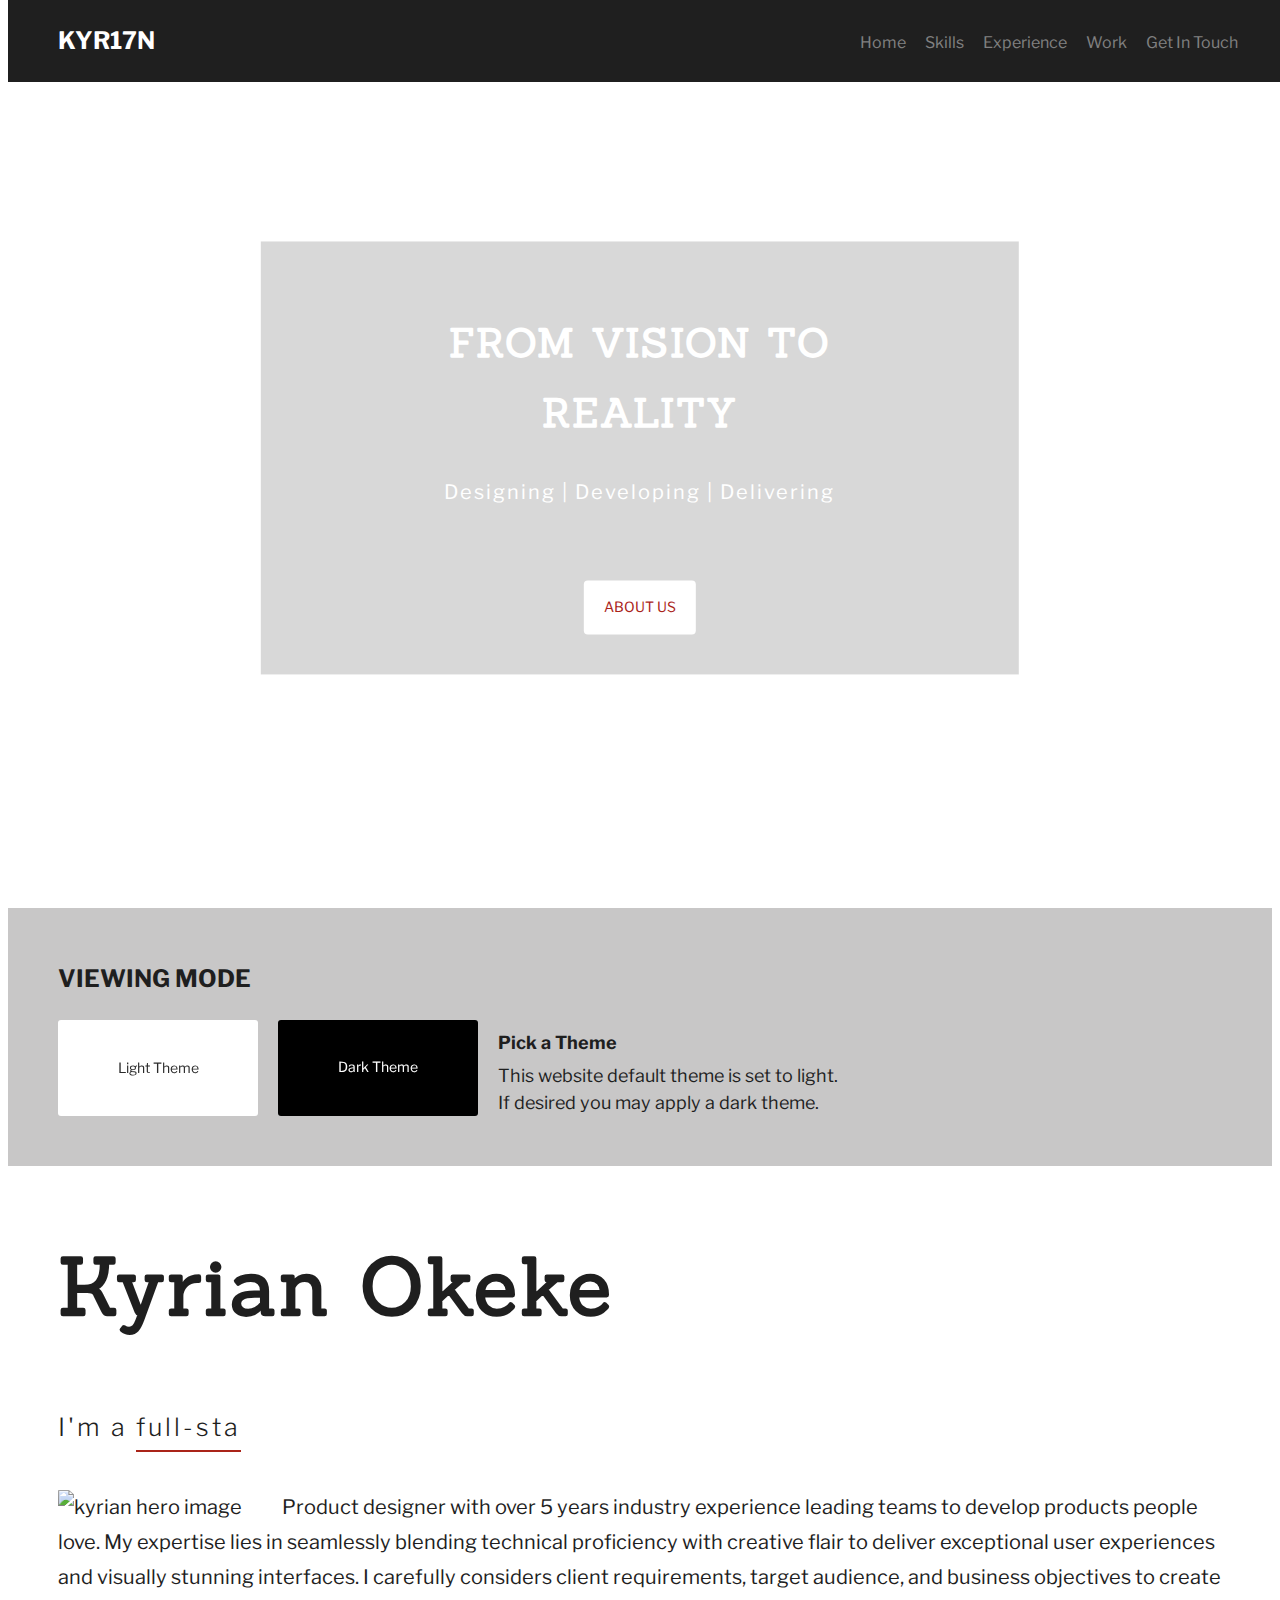
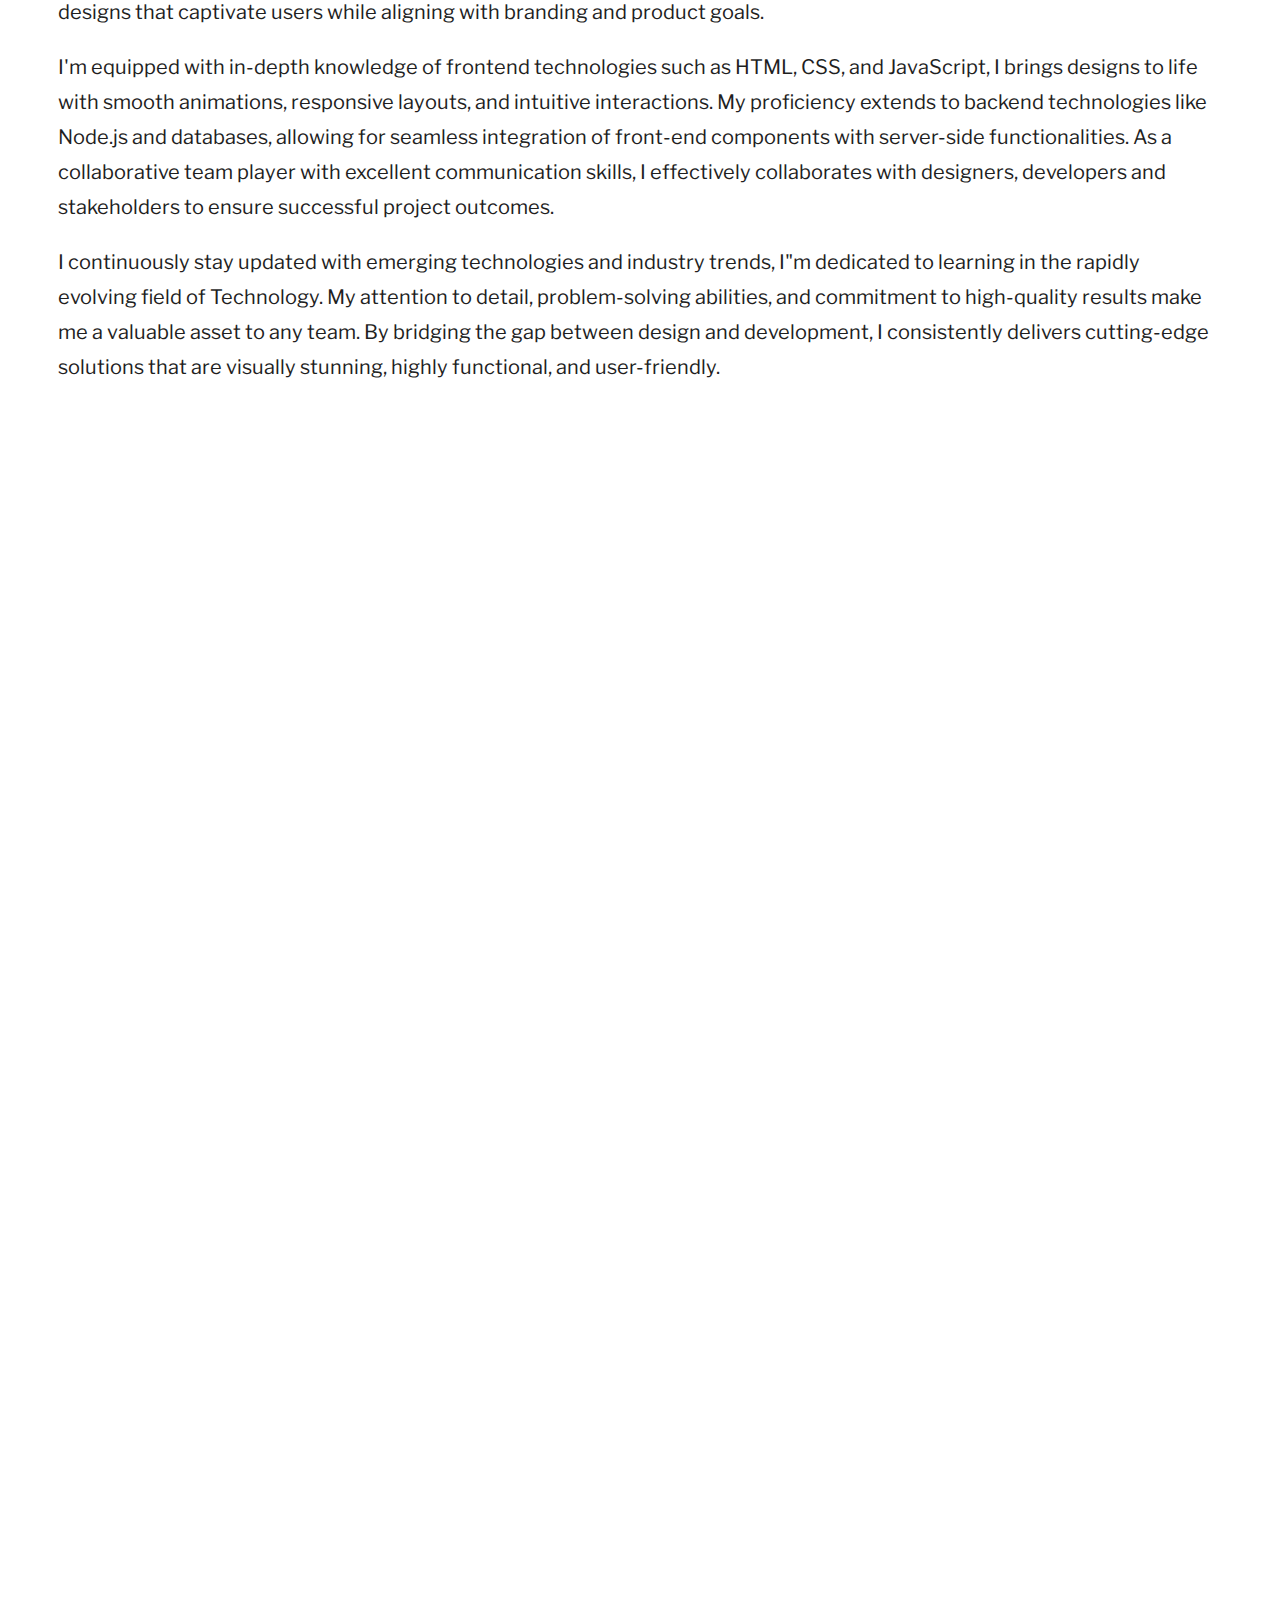
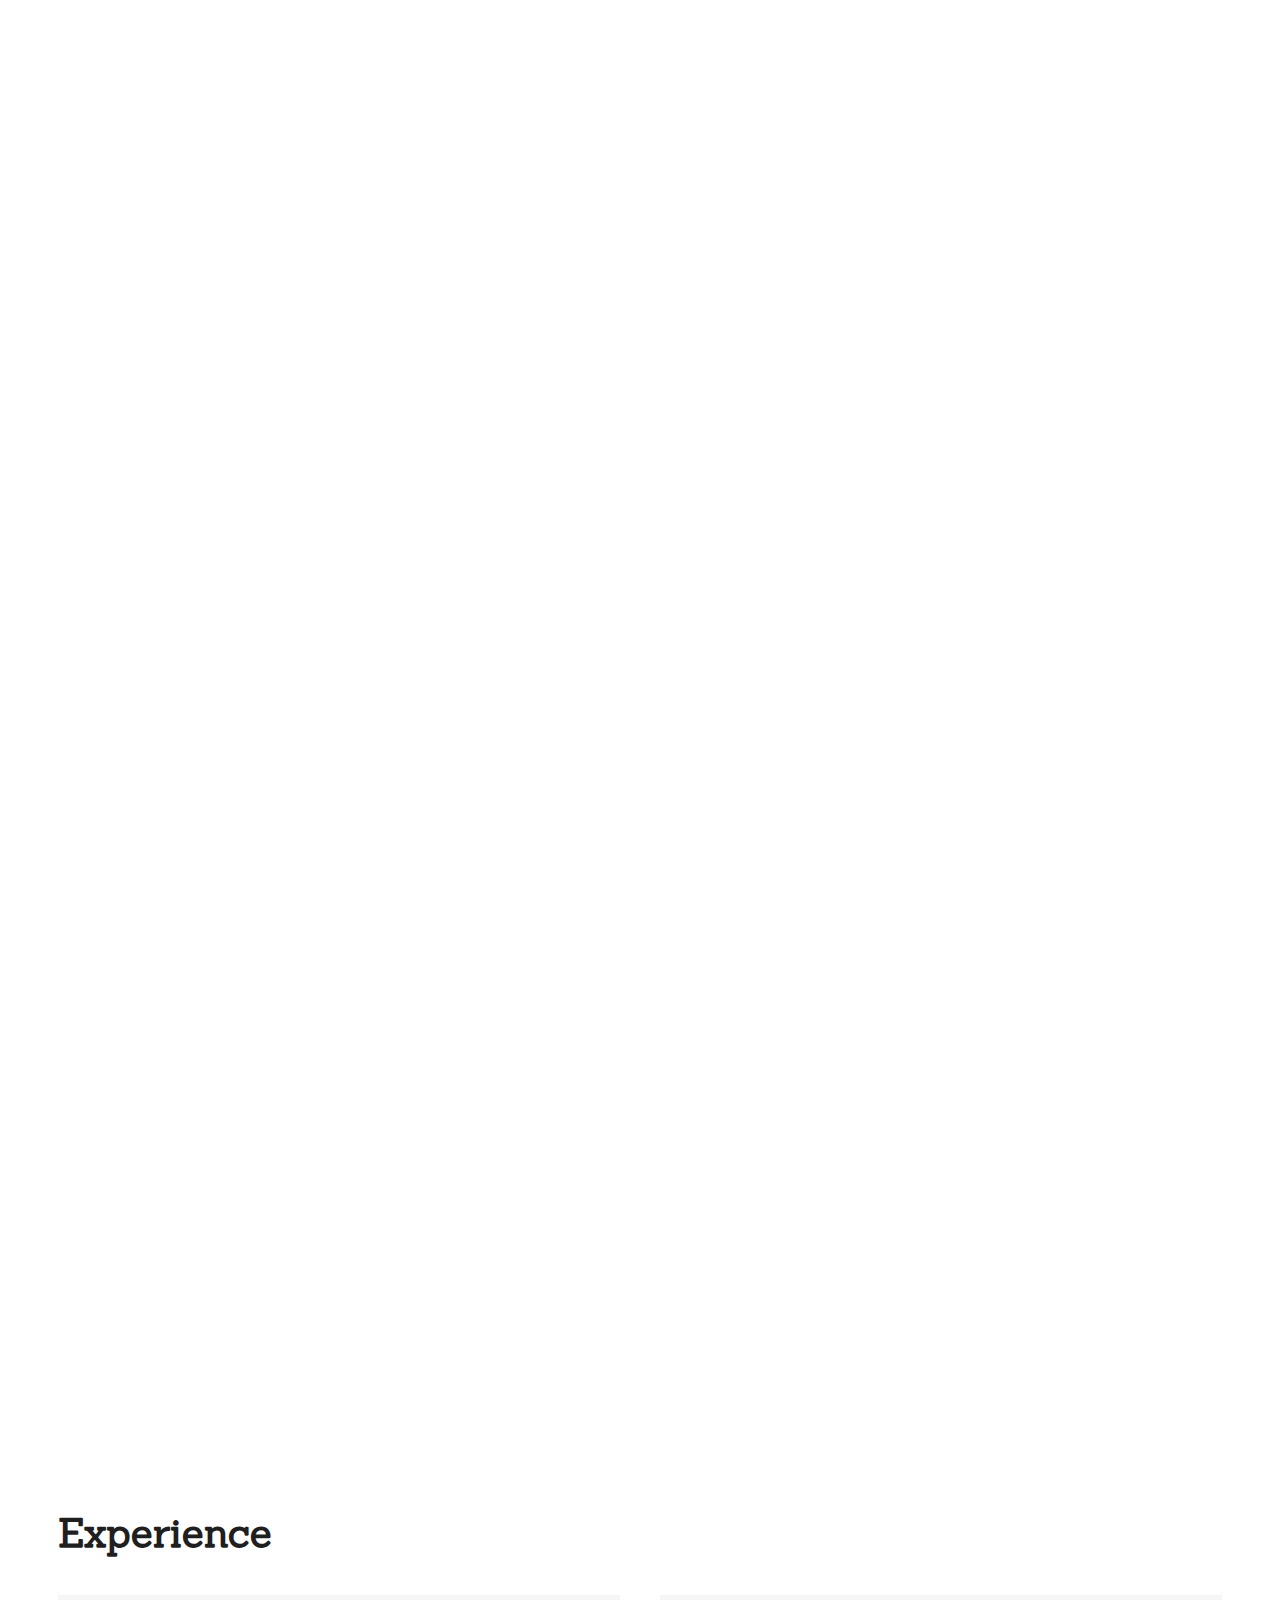
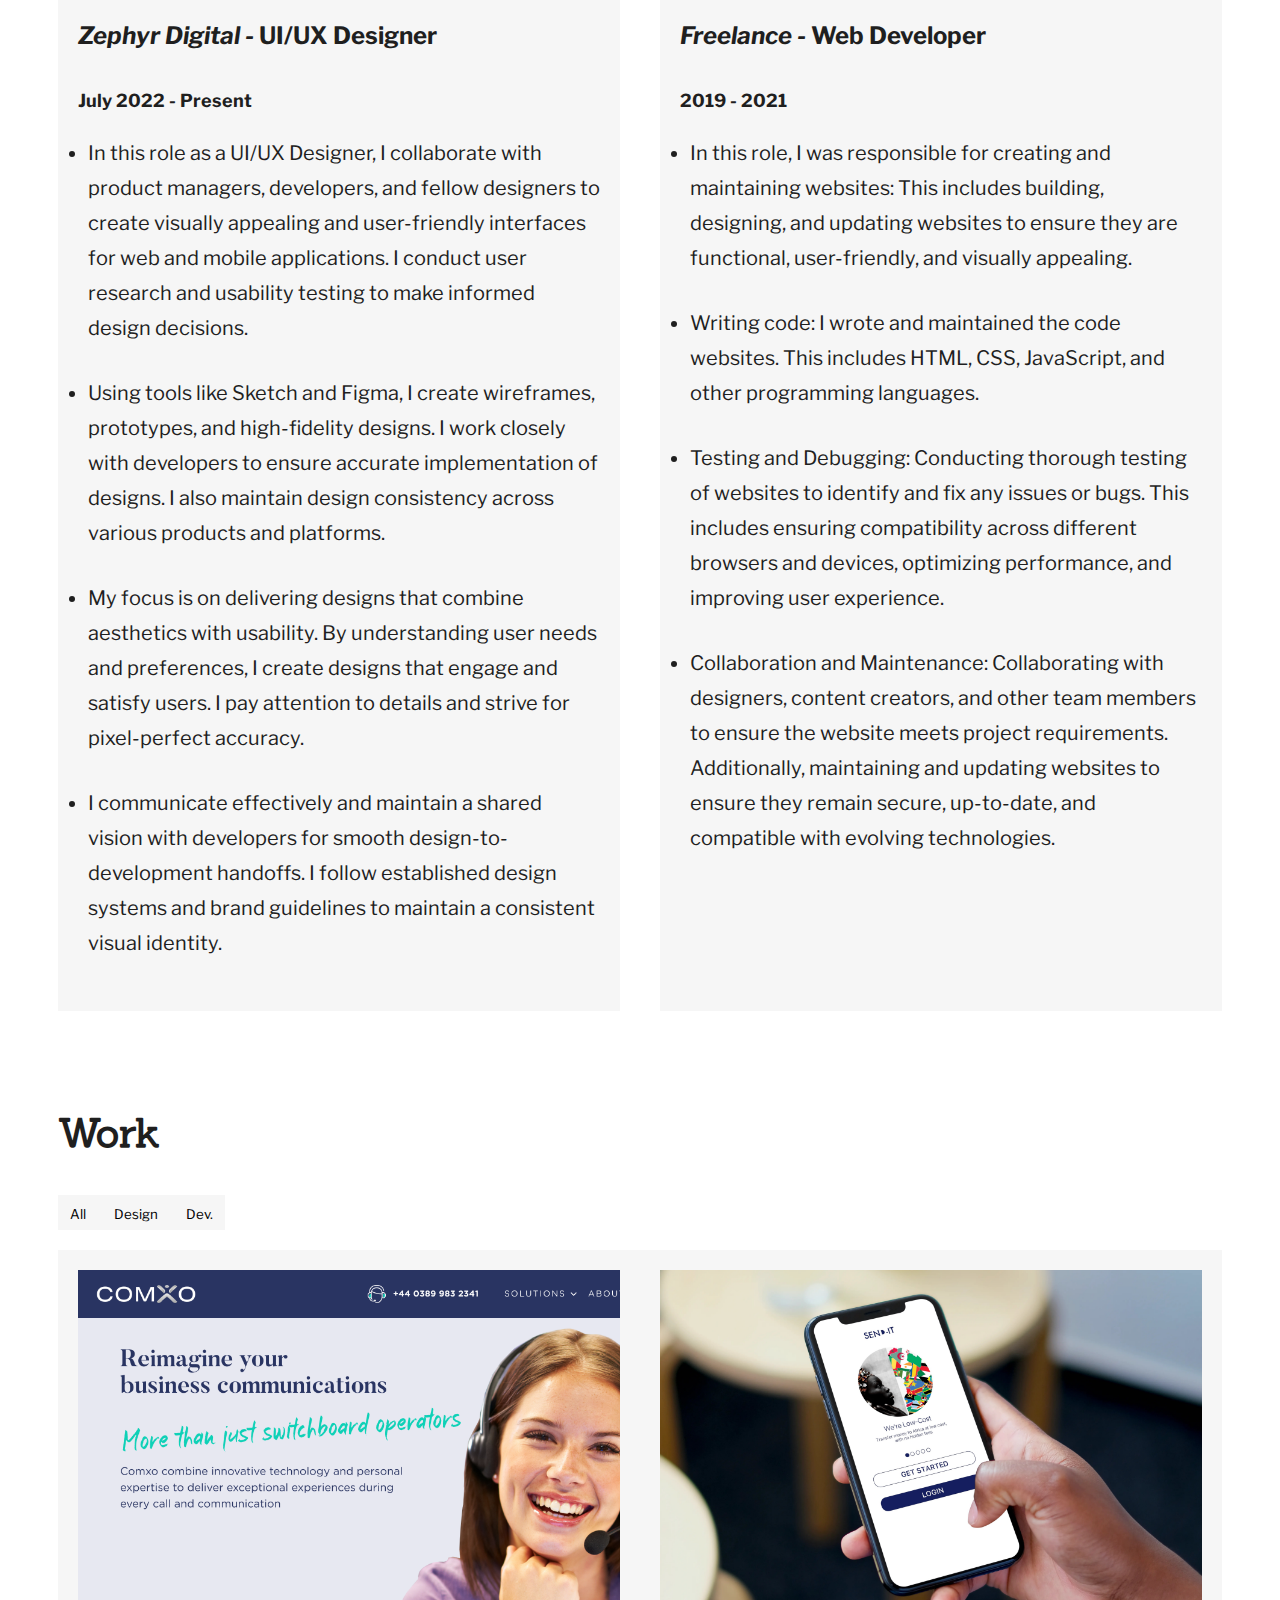
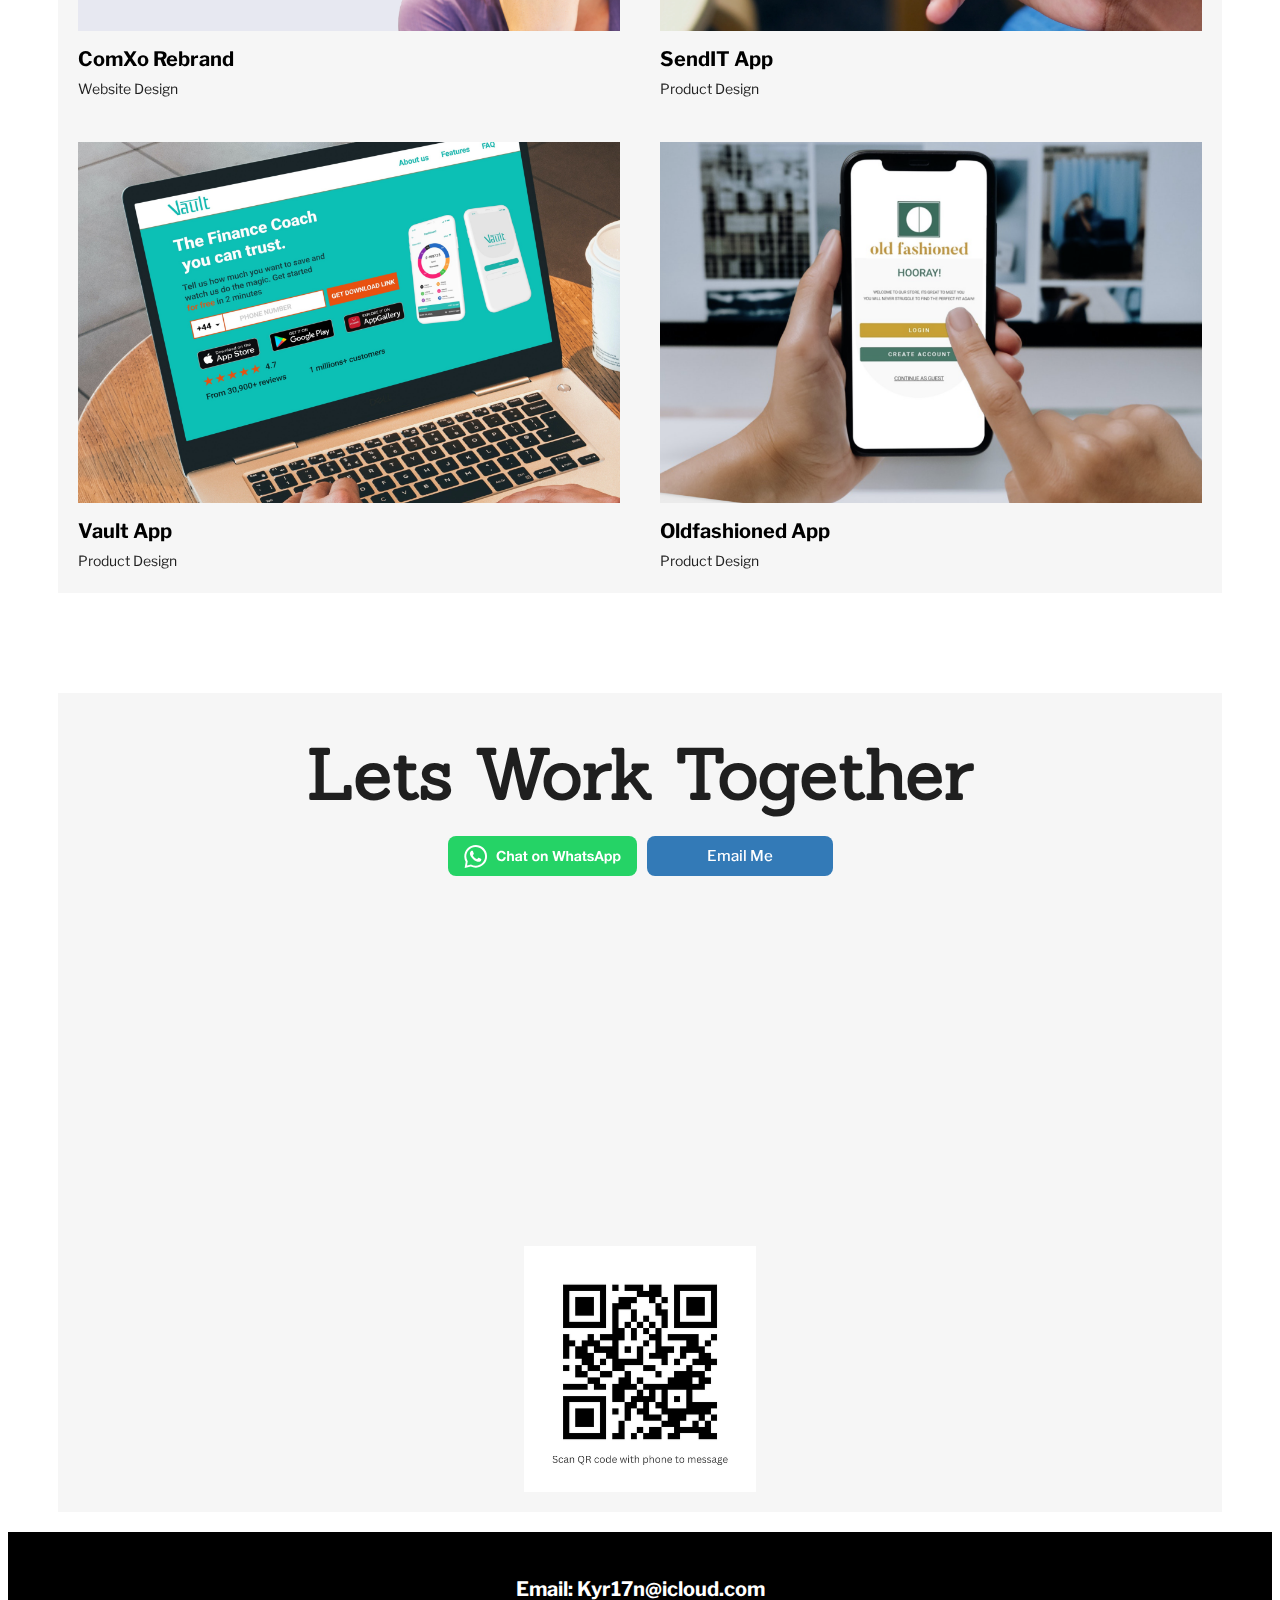
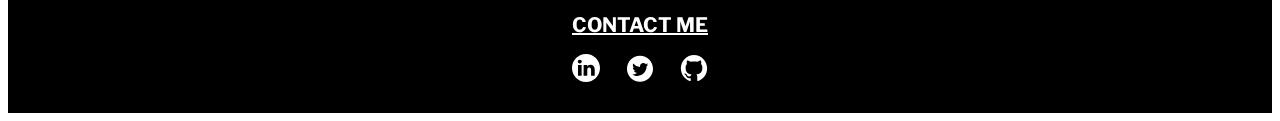
==== index.html @ e66ab283 "UPDATE" ====
<!DOCTYPE html>
<html lang="en">

<head>
    <meta charset="UTF-8">
    <meta http-equiv="X-UA-Compatible" content="IE=edge">
    <meta name="viewport" content="width=device-width, initial-scale=1.0">
    <title>KyrianOkeke - Product Designer and Developer</title>
    <link rel="shortcut icon" href="assets/img/favicon.ico">
    <link rel="preconnect" href="https://fonts.googleapis.com">
    <link rel="preconnect" href="https://fonts.gstatic.com" crossorigin>
    <link href="https://fonts.googleapis.com/css2?family=Sanchez:ital@0;1&display=swap" rel="stylesheet">
    <link
        href="https://fonts.googleapis.com/css2?family=Libre+Franklin:ital,wght@0,100;0,200;0,300;0,400;0,500;0,600;0,700;1,100;1,200;1,300;1,400&display=swap"
        rel="stylesheet">
    <link rel="preconnect" href="https://fonts.googleapis.com">
    <link rel="preconnect" href="https://fonts.gstatic.com" crossorigin>
    <link rel="preconnect" href="https://fonts.googleapis.com">
    <link rel="preconnect" href="https://fonts.gstatic.com" crossorigin>
    <link rel="preconnect" href="https://fonts.googleapis.com">
    <link rel="preconnect" href="https://fonts.gstatic.com" crossorigin>
    <link href="https://fonts.googleapis.com/css2?family=Marck+Script&display=swap" rel="stylesheet">
    <link rel="stylesheet" type="text/css"
        href="https://cdnjs.cloudflare.com/ajax/libs/normalize/8.0.1/normalize.min.css">
    <link rel="stylesheet" href="https://cdnjs.cloudflare.com/ajax/libs/font-awesome/5.15.3/css/all.min.css">
    <link rel="stylesheet" href="https://cdnjs.cloudflare.com/ajax/libs/animate.css/4.1.1/animate.min.css" />
    <link rel="stylesheet" type="text/css" href="assets/css/style.css">
    <link rel="stylesheet" type="text/css" href="assets/css/dark-theme.css">
</head>





<body class=" body-black">
    <!-- Top Navigation Menu -->
    <!-- <div class="topnav">
    <a href="#home" class="active">Logo</a> -->
    <!-- Navigation links (hidden by default) -->
    <!-- <div id="myLinks">
      <a href="#about-heading">Home</a>
      
      <a href="#skills">Skills</a>
      <a href="#experience">Experience</a>
      <a href="#work">Work</a>
      <a href="#contact">Contact</a>
      
    </div> -->
    <!-- "Hamburger menu" / "Bar icon" to toggle the navigation links -->
    <!-- <a href="javascript:void(0);" class="icon" onclick="myFunction()">
      <i class="fa fa-bars"></i>
    </a>
  </div> -->



    <div class="hamburger-menu">
        <div class="hamburger-icon-wrapper">
            <div class="hamburger-icon">
                <span></span>
                <span></span>
                <span></span>
            </div>
        </div>
        <ul class="menu-items">
            <li><a href="#about-heading">Home</a></li>
            <li><a href="#skills">Skills</a></li>
            <li><a href="#experience">Experience</a></li>
            <li><a href="#work">Work</a></li>
            <li><a href="#contact">Contact</a></li>

        </ul>
    </div>

    <header class="page-header">
        <a href="index.html" alt="kyrian logo image">
            <h2 id="logo-image" class="page-header__item animate__animated animate__pulse "> KYR<span>17</span>N</h2>
        </a>

        <!-- <img src="assets/img/logo.svg" id="logo-image" class="page-header__item" alt="kyrian logo image"> -->

        <nav id="nav-list" class="page-header__item ">
            <ul role="menubar" class="navigation-list">
                <li role="presentation">
                    <a href="#about-heading" role="menuitem"
                        class="navigation-list__item navigation-list__item--active">Home</a>
                </li>
                <li role="presentation">
                    <a href="#skills" role="menuitem"
                        class="navigation-list__item  navigation-list__item--active ">Skills</a>
                </li>

                <li role="presentation">
                    <a href="#experience" role="menuitem"
                        class="navigation-list__item  navigation-list__item--active ">Experience</a>
                </li>
                <li role="presentation">
                    <a href="#work" role="menuitem"
                        class="navigation-list__item navigation-list__item--active ">Work</a>
                </li>

                <li role="presentation">
                    <a href="#contact" role="menuitem" class="navigation-list__item navigation-list__item--active ">Get
                        In Touch</a>
                </li>



            </ul>
        </nav>
    </header>
    <div class=" hero-container">
        <video  autoplay loop muted playsinline>
            <source src="assets/video/video.mp4" type="video/mp4">
            <source src="assets/video/video.mp4" type="video/webm">
            Your browser does not support the video tag.
        </video>

        <div class=" hero-content">

            <!-- Add your hero content here -->
            <h1 class="animate__animated animate__slideInRight">FROM VISION TO <br>REALITY</h1>
            <p class="animate__animated animate__slideInLeft">Designing | Developing | Delivering</p>
            <a href="#toggle" class="portfolio-button animate__animated animate__backInUp">about me </a>
        </div>
    </div>

    <div class=" hero-container1">
        <video autoplay loop muted playsinline>
            <source src="assets/video/production 3.mp4" type="video/mp4">
            <source src="assets/video/production 3.mp4" type="video/webm">
            Your browser does not support the video tag.
        </video>
        <div class=" hero-content1 ">

            <!-- Add your hero content here -->
            <h1 class="animate__animated animate__slideInRight">FROM VISION TO <br>REALITY</h1>
            <p class="animate__animated animate__slideInLeft">Designing | Developing | Delivering</p>
            <a href="#toggle" class="portfolio-button animate__animated animate__backInUp">about us </a>
        </div>
    </div>

    <div id="toggle" class="toggle-container__column">
        <!-- <div id="popup" class="popup-message">Design. Develop. Innovate.</div> -->
        <h2 class="toggle-container__column--h2">VIEWING MODE</h2>

        <div class="toggle-container__row">

            <button id="button_toggle_white" class="toggle-container__row--item hvr-grow"
                onclick="setBackgroundColor('white')">Light Theme</button>
            <button id="button_toggle_black" class="toggle-container__row--item hvr-grow"
                onclick="setBackgroundColor('black')">Dark Theme</button>

            <div class="toggle-container__row--item toggle-message ">
                <h2 class="text-padding"><span>Pick a Theme</span></h2>
                <p class="text-padding"> This website default theme is set to light.<br>
                    If desired you may apply a dark theme.
                </p>
            </div>
        </div>
    </div>

    <main class="main">

        <button onclick="scrollToTop()" id="backToTopBtn">
            <i class="fas fa-arrow-up"></i>
        </button>



        <div id="about-heading" class="hero-section">

            <div class="hero-heading">

                <h1 class="animate__animated animate__fadeIn"> Kyrian Okeke</h1>
                <p>&nbsp;Design  |  Develop  |  Deliver.</p>

            </div>
            <p class="hero-paragraph animate__animated animate__fadeIn">I'm a <span id="typed-text"></span><span
                    id="cursor"></span> &nbsp; &nbsp;
                &nbsp; &nbsp; &nbsp; &nbsp; &nbsp; &nbsp; &nbsp; &nbsp; &nbsp; &nbsp; &nbsp; &nbsp; &nbsp;
                &nbsp;<span></span>
            </p>
        </div>

        <div class="about-detail">
            <img src="assets/img/hero-image2.png" class="profile__portrait" alt="kyrian hero image">
            <div>

                <p>Product designer with over 5 years industry experience leading teams to develop products people
                    love.
                    My
                    expertise lies in seamlessly blending technical proficiency with creative flair to deliver
                    exceptional
                    user experiences and visually stunning interfaces. I carefully
                    considers client requirements, target audience, and business objectives to create designs that
                    captivate
                    users while aligning with branding and product goals.

                </p>
                <p>I'm equipped with in-depth knowledge of frontend technologies such as HTML, CSS, and JavaScript,
                    I
                    brings designs to life with smooth animations, responsive layouts, and intuitive interactions.
                    My
                    proficiency extends to backend technologies like Node.js and databases, allowing for seamless
                    integration of
                    front-end components with server-side functionalities. As a collaborative team player with
                    excellent
                    communication skills, I effectively collaborates with designers, developers and
                    stakeholders to ensure successful project outcomes.</p>

                <p>I continuously stay updated with emerging technologies and industry trends, I"m
                    dedicated to learning in the rapidly evolving field of Technology. My
                    attention
                    to
                    detail, problem-solving abilities, and commitment to high-quality results make me a valuable
                    asset
                    to any team. By bridging the gap between design and development, I consistently delivers
                    cutting-edge solutions that are visually stunning, highly functional, and user-friendly.</p>
            </div>
            <!-- <a href="#" id="resume">View Resume</a> -->
        </div>




        <section id="skills" class=" element ">
            <h1 class="skills-h1"> Skills</h1>
            <div class="tools-section-wrapper">
                <h2> Tools | Language Skills</h2>

                <div class="tools-section">

                    <img src="assets/img/svg/sketch-1.svg" class="tools-section__item" alt=" sketch " width="10%"
                        height="auto">
                    <img src="assets/img/svg/react-native-1.svg" class="tools-section__item" alt=" sketch " width="10%"
                        height="auto">
                    <img src="assets/img/svg/angular-icon.svg" class="tools-section__item" alt=" sketch " width="10%"
                        height="auto">
                    <img src="assets/img/svg/figma-5.svg" class="tools-section__item" alt=" sketch " width="2%"
                        height="auto">
                    <img src="assets/img/svg/adobe-photoshop-2.svg" class="tools-section__item" alt=" sketch "
                        width="10%" height="auto">
                    <img src="assets/img/svg/bootstrap-5-1.svg" class="tools-section__item" alt=" sketch " width="10%"
                        height="auto">
                    <img src="assets/img/svg/sass-1.svg" class="tools-section__item" alt=" sketch " width="10%"
                        height="auto">

                    <img src="assets/img/svg/nodejs.svg" class="tools-section__item" alt=" sketch " width="15%"
                        height="auto">

                    <img src="assets/img/svg/npm.svg" class="tools-section__item" alt=" sketch " width="10%"
                        height="auto">
                    <img src="assets/img/svg/css-3.svg" class="tools-section__item" alt=" sketch " width="10%"
                        height="auto">
                    <img src="assets/img/svg/adobe-illustrator-cs6.svg" class="tools-section__item" alt=" sketch "
                        width="10%" height="auto">
                    <img src="assets/img/svg/jquery-2.svg" class="tools-section__item" alt=" sketch " width="10%"
                        height="auto">
                    <img src="assets/img/svg/jira-1.svg" class="tools-section__item" alt=" sketch " width="10%"
                        height="auto">
                    <img src="assets/img/svg/python-5.svg" class="tools-section__item" alt=" sketch " width="10%"
                        height="auto">
                    <img src="assets/img/svg/git.svg" class="tools-section__item" alt=" sketch " width="10%"
                        height="auto">
                    <img src="assets/img/svg/vue-js-1.svg" class="tools-section__item" alt=" sketch " width="10%"
                        height="auto">
                </div>


            </div>
            <div class="skills-wrapper">

                <div class="skills-column ">

                    <h2>Professional skills</h2>
                    <ul class="professional-skills-container">
                        <li class="professional-skills__item">
                            <svg xmlns="http://www.w3.org/2000/svg" width="16" height="16" fill="currentColor"
                                class="bi bi-palette" viewBox="0 0 16 16">
                                <path
                                    d="M8 5a1.5 1.5 0 1 0 0-3 1.5 1.5 0 0 0 0 3zm4 3a1.5 1.5 0 1 0 0-3 1.5 1.5 0 0 0 0 3zM5.5 7a1.5 1.5 0 1 1-3 0 1.5 1.5 0 0 1 3 0zm.5 6a1.5 1.5 0 1 0 0-3 1.5 1.5 0 0 0 0 3z" />
                                <path
                                    d="M16 8c0 3.15-1.866 2.585-3.567 2.07C11.42 9.763 10.465 9.473 10 10c-.603.683-.475 1.819-.351 2.92C9.826 14.495 9.996 16 8 16a8 8 0 1 1 8-8zm-8 7c.611 0 .654-.171.655-.176.078-.146.124-.464.07-1.119-.014-.168-.037-.37-.061-.591-.052-.464-.112-1.005-.118-1.462-.01-.707.083-1.61.704-2.314.369-.417.845-.578 1.272-.618.404-.038.812.026 1.16.104.343.077.702.186 1.025.284l.028.008c.346.105.658.199.953.266.653.148.904.083.991.024C14.717 9.38 15 9.161 15 8a7 7 0 1 0-7 7z" />
                            </svg>

                            &nbsp;VISUAL DESIGN AND CODING
                        </li>
                        <li class="professional-skills__item">
                            <svg xmlns="http://www.w3.org/2000/svg" width="16" height="16" fill="currentColor"
                                class="bi bi-vector-pen" viewBox="0 0 16 16">
                                <path fill-rule="evenodd"
                                    d="M10.646.646a.5.5 0 0 1 .708 0l4 4a.5.5 0 0 1 0 .708l-1.902 1.902-.829 3.313a1.5 1.5 0 0 1-1.024 1.073L1.254 14.746 4.358 4.4A1.5 1.5 0 0 1 5.43 3.377l3.313-.828L10.646.646zm-1.8 2.908-3.173.793a.5.5 0 0 0-.358.342l-2.57 8.565 8.567-2.57a.5.5 0 0 0 .34-.357l.794-3.174-3.6-3.6z" />
                                <path fill-rule="evenodd"
                                    d="M2.832 13.228 8 9a1 1 0 1 0-1-1l-4.228 5.168-.026.086.086-.026z" />
                            </svg>
                            &nbsp;USER INTERFACE (UI) DESIGN
                        </li>
                        <li class="professional-skills__item">
                            <svg xmlns="http://www.w3.org/2000/svg" width="16" height="16" fill="currentColor"
                                class="bi bi-person-heart" viewBox="0 0 16 16">
                                <path
                                    d="M9 5a3 3 0 1 1-6 0 3 3 0 0 1 6 0Zm-9 8c0 1 1 1 1 1h10s1 0 1-1-1-4-6-4-6 3-6 4Zm13.5-8.09c1.387-1.425 4.855 1.07 0 4.277-4.854-3.207-1.387-5.702 0-4.276Z" />
                            </svg>
                            &nbsp;USER EXPERIENCE (UX) DESIGN
                        </li>
                        <li class="professional-skills__item"><svg xmlns="http://www.w3.org/2000/svg" width="16"
                                height="16" fill="currentColor" class="bi bi-code-square" viewBox="0 0 16 16">
                                <path
                                    d="M14 1a1 1 0 0 1 1 1v12a1 1 0 0 1-1 1H2a1 1 0 0 1-1-1V2a1 1 0 0 1 1-1h12zM2 0a2 2 0 0 0-2 2v12a2 2 0 0 0 2 2h12a2 2 0 0 0 2-2V2a2 2 0 0 0-2-2H2z" />
                                <path
                                    d="M6.854 4.646a.5.5 0 0 1 0 .708L4.207 8l2.647 2.646a.5.5 0 0 1-.708.708l-3-3a.5.5 0 0 1 0-.708l3-3a.5.5 0 0 1 .708 0zm2.292 0a.5.5 0 0 0 0 .708L11.793 8l-2.647 2.646a.5.5 0 0 0 .708.708l3-3a.5.5 0 0 0 0-.708l-3-3a.5.5 0 0 0-.708 0z" />
                            </svg>
                            &nbsp;FRONT-END WEB DEVELOPMENT
                        </li>
                        <li class="professional-skills__item"><svg xmlns="http://www.w3.org/2000/svg" width="16"
                                height="16" fill="currentColor" class="bi bi-gpu-card" viewBox="0 0 16 16">
                                <path
                                    d="M4 8a1.5 1.5 0 1 1 3 0 1.5 1.5 0 0 1-3 0Zm7.5-1.5a1.5 1.5 0 1 0 0 3 1.5 1.5 0 0 0 0-3Z" />
                                <path
                                    d="M0 1.5A.5.5 0 0 1 .5 1h1a.5.5 0 0 1 .5.5V4h13.5a.5.5 0 0 1 .5.5v7a.5.5 0 0 1-.5.5H2v2.5a.5.5 0 0 1-1 0V2H.5a.5.5 0 0 1-.5-.5Zm5.5 4a2.5 2.5 0 1 0 0 5 2.5 2.5 0 0 0 0-5ZM9 8a2.5 2.5 0 1 0 5 0 2.5 2.5 0 0 0-5 0Z" />
                                <path
                                    d="M3 12.5h3.5v1a.5.5 0 0 1-.5.5H3.5a.5.5 0 0 1-.5-.5v-1Zm4 1v-1h4v1a.5.5 0 0 1-.5.5h-3a.5.5 0 0 1-.5-.5Z" />
                            </svg>
                            &nbsp;PROTOTYPE AND INTERACTION DESIGN
                        </li>
                        <li class="professional-skills__item"> <svg xmlns="http://www.w3.org/2000/svg" width="16"
                                height="16" fill="currentColor" class="bi bi-brush" viewBox="0 0 16 16">
                                <path
                                    d="M15.825.12a.5.5 0 0 1 .132.584c-1.53 3.43-4.743 8.17-7.095 10.64a6.067 6.067 0 0 1-2.373 1.534c-.018.227-.06.538-.16.868-.201.659-.667 1.479-1.708 1.74a8.118 8.118 0 0 1-3.078.132 3.659 3.659 0 0 1-.562-.135 1.382 1.382 0 0 1-.466-.247.714.714 0 0 1-.204-.288.622.622 0 0 1 .004-.443c.095-.245.316-.38.461-.452.394-.197.625-.453.867-.826.095-.144.184-.297.287-.472l.117-.198c.151-.255.326-.54.546-.848.528-.739 1.201-.925 1.746-.896.126.007.243.025.348.048.062-.172.142-.38.238-.608.261-.619.658-1.419 1.187-2.069 2.176-2.67 6.18-6.206 9.117-8.104a.5.5 0 0 1 .596.04zM4.705 11.912a1.23 1.23 0 0 0-.419-.1c-.246-.013-.573.05-.879.479-.197.275-.355.532-.5.777l-.105.177c-.106.181-.213.362-.32.528a3.39 3.39 0 0 1-.76.861c.69.112 1.736.111 2.657-.12.559-.139.843-.569.993-1.06a3.122 3.122 0 0 0 .126-.75l-.793-.792zm1.44.026c.12-.04.277-.1.458-.183a5.068 5.068 0 0 0 1.535-1.1c1.9-1.996 4.412-5.57 6.052-8.631-2.59 1.927-5.566 4.66-7.302 6.792-.442.543-.795 1.243-1.042 1.826-.121.288-.214.54-.275.72v.001l.575.575zm-4.973 3.04.007-.005a.031.031 0 0 1-.007.004zm3.582-3.043.002.001h-.002z" />
                            </svg>
                            &nbsp;PROFICIENCY IN DESIGN TOOLS SUCH AS FIGMA, SKETCH, ADOBE XD, ETC
                        </li>
                    </ul>
                </div>

                <div class="skills-column">
                    <h2>Personal skills</h2>
                    <ul class="personal-skills-container">
                        <li class="personal-skills__item"><svg xmlns="http://www.w3.org/2000/svg" width="16" height="16"
                                fill="currentColor" class="bi bi-award" viewBox="0 0 16 16">
                                <path
                                    d="M9.669.864 8 0 6.331.864l-1.858.282-.842 1.68-1.337 1.32L2.6 6l-.306 1.854 1.337 1.32.842 1.68 1.858.282L8 12l1.669-.864 1.858-.282.842-1.68 1.337-1.32L13.4 6l.306-1.854-1.337-1.32-.842-1.68L9.669.864zm1.196 1.193.684 1.365 1.086 1.072L12.387 6l.248 1.506-1.086 1.072-.684 1.365-1.51.229L8 10.874l-1.355-.702-1.51-.229-.684-1.365-1.086-1.072L3.614 6l-.25-1.506 1.087-1.072.684-1.365 1.51-.229L8 1.126l1.356.702 1.509.229z" />
                                <path d="M4 11.794V16l4-1 4 1v-4.206l-2.018.306L8 13.126 6.018 12.1 4 11.794z" />
                            </svg>
                            &nbsp; LEADERSHIP
                        </li>
                        <li class="personal-skills__item">
                            <svg xmlns="http://www.w3.org/2000/svg" width="16" height="16" fill="currentColor"
                                class="bi bi-book-half" viewBox="0 0 16 16">
                                <path
                                    d="M8.5 2.687c.654-.689 1.782-.886 3.112-.752 1.234.124 2.503.523 3.388.893v9.923c-.918-.35-2.107-.692-3.287-.81-1.094-.111-2.278-.039-3.213.492V2.687zM8 1.783C7.015.936 5.587.81 4.287.94c-1.514.153-3.042.672-3.994 1.105A.5.5 0 0 0 0 2.5v11a.5.5 0 0 0 .707.455c.882-.4 2.303-.881 3.68-1.02 1.409-.142 2.59.087 3.223.877a.5.5 0 0 0 .78 0c.633-.79 1.814-1.019 3.222-.877 1.378.139 2.8.62 3.681 1.02A.5.5 0 0 0 16 13.5v-11a.5.5 0 0 0-.293-.455c-.952-.433-2.48-.952-3.994-1.105C10.413.809 8.985.936 8 1.783z" />
                            </svg>
                            &nbsp; ADAPTABILITY
                        </li>
                        <li class="personal-skills__item"><svg xmlns="http://www.w3.org/2000/svg" width="16" height="16"
                                fill="currentColor" class="bi bi-alarm" viewBox="0 0 16 16">
                                <path
                                    d="M8.5 5.5a.5.5 0 0 0-1 0v3.362l-1.429 2.38a.5.5 0 1 0 .858.515l1.5-2.5A.5.5 0 0 0 8.5 9V5.5z" />
                                <path
                                    d="M6.5 0a.5.5 0 0 0 0 1H7v1.07a7.001 7.001 0 0 0-3.273 12.474l-.602.602a.5.5 0 0 0 .707.708l.746-.746A6.97 6.97 0 0 0 8 16a6.97 6.97 0 0 0 3.422-.892l.746.746a.5.5 0 0 0 .707-.708l-.601-.602A7.001 7.001 0 0 0 9 2.07V1h.5a.5.5 0 0 0 0-1h-3zm1.038 3.018a6.093 6.093 0 0 1 .924 0 6 6 0 1 1-.924 0zM0 3.5c0 .753.333 1.429.86 1.887A8.035 8.035 0 0 1 4.387 1.86 2.5 2.5 0 0 0 0 3.5zM13.5 1c-.753 0-1.429.333-1.887.86a8.035 8.035 0 0 1 3.527 3.527A2.5 2.5 0 0 0 13.5 1z" />
                            </svg>
                            &nbsp; TIME MANAGEMENT
                        </li>
                        <li class="personal-skills__item">
                            <svg xmlns="http://www.w3.org/2000/svg" width="16" height="16" fill="currentColor"
                                class="bi bi-emoji-smile" viewBox="0 0 16 16">
                                <path d="M8 15A7 7 0 1 1 8 1a7 7 0 0 1 0 14zm0 1A8 8 0 1 0 8 0a8 8 0 0 0 0 16z" />
                                <path
                                    d="M4.285 9.567a.5.5 0 0 1 .683.183A3.498 3.498 0 0 0 8 11.5a3.498 3.498 0 0 0 3.032-1.75.5.5 0 1 1 .866.5A4.498 4.498 0 0 1 8 12.5a4.498 4.498 0 0 1-3.898-2.25.5.5 0 0 1 .183-.683zM7 6.5C7 7.328 6.552 8 6 8s-1-.672-1-1.5S5.448 5 6 5s1 .672 1 1.5zm4 0c0 .828-.448 1.5-1 1.5s-1-.672-1-1.5S9.448 5 10 5s1 .672 1 1.5z" />
                            </svg>
                            &nbsp; EMOTIONAL INTELLIGENCE
                        </li>
                        <li class="personal-skills__item"><svg xmlns="http://www.w3.org/2000/svg" width="16" height="16"
                                fill="currentColor" class="bi bi-lightbulb" viewBox="0 0 16 16">
                                <path
                                    d="M2 6a6 6 0 1 1 10.174 4.31c-.203.196-.359.4-.453.619l-.762 1.769A.5.5 0 0 1 10.5 13a.5.5 0 0 1 0 1 .5.5 0 0 1 0 1l-.224.447a1 1 0 0 1-.894.553H6.618a1 1 0 0 1-.894-.553L5.5 15a.5.5 0 0 1 0-1 .5.5 0 0 1 0-1 .5.5 0 0 1-.46-.302l-.761-1.77a1.964 1.964 0 0 0-.453-.618A5.984 5.984 0 0 1 2 6zm6-5a5 5 0 0 0-3.479 8.592c.263.254.514.564.676.941L5.83 12h4.342l.632-1.467c.162-.377.413-.687.676-.941A5 5 0 0 0 8 1z" />
                            </svg>
                            &nbsp; CREATIVITY AND PROBLEM SOLVING
                        </li>
                        <li class="personal-skills__item"><svg xmlns="http://www.w3.org/2000/svg" width="16" height="16"
                                fill="currentColor" class="bi bi-people" viewBox="0 0 16 16">
                                <path
                                    d="M15 14s1 0 1-1-1-4-5-4-5 3-5 4 1 1 1 1h8Zm-7.978-1A.261.261 0 0 1 7 12.996c.001-.264.167-1.03.76-1.72C8.312 10.629 9.282 10 11 10c1.717 0 2.687.63 3.24 1.276.593.69.758 1.457.76 1.72l-.008.002a.274.274 0 0 1-.014.002H7.022ZM11 7a2 2 0 1 0 0-4 2 2 0 0 0 0 4Zm3-2a3 3 0 1 1-6 0 3 3 0 0 1 6 0ZM6.936 9.28a5.88 5.88 0 0 0-1.23-.247A7.35 7.35 0 0 0 5 9c-4 0-5 3-5 4 0 .667.333 1 1 1h4.216A2.238 2.238 0 0 1 5 13c0-1.01.377-2.042 1.09-2.904.243-.294.526-.569.846-.816ZM4.92 10A5.493 5.493 0 0 0 4 13H1c0-.26.164-1.03.76-1.724.545-.636 1.492-1.256 3.16-1.275ZM1.5 5.5a3 3 0 1 1 6 0 3 3 0 0 1-6 0Zm3-2a2 2 0 1 0 0 4 2 2 0 0 0 0-4Z" />
                            </svg>
                            &nbsp; COMMUNICATION AND COLLABORATION
                        </li>
                    </ul>
                </div>
            </div>
        </section>

        <div id="experience">
            <h1> Experience</h1>
            <div class="experience-section-column">

                <div class="experience-section">

                    <h2 class="text-padding"><span>Zephyr Digital - </span>UI/UX Designer</h2>
                    <h3>July 2022 - Present</h3>
                    <ul class="experience-container">

                        <li class="experience__item">
                            In this role as a UI/UX Designer, I collaborate with product managers, developers, and
                            fellow
                            designers to
                            create visually appealing and user-friendly interfaces for web and mobile applications. I
                            conduct user research and usability testing to make informed design decisions.


                        </li>
                        <li class="experience__item">
                            Using tools like Sketch and Figma, I create wireframes, prototypes, and high-fidelity
                            designs.
                            I work closely with developers to ensure accurate implementation of designs. I also maintain
                            design consistency across various products and platforms.
                        </li>
                        <li class="experience__item">
                            My focus is on delivering designs that combine aesthetics with usability. By understanding
                            user
                            needs and preferences, I create designs that engage and satisfy users. I pay attention to
                            details and strive for pixel-perfect accuracy.
                        </li>
                        <li class="experience__item">
                            I communicate effectively and maintain a shared vision with developers for smooth
                            design-to-development handoffs. I follow established design systems and brand guidelines to
                            maintain a consistent visual identity.


                        </li>
                        <!-- <li class="experience__item">
                            As a UI/UX Designer, I am dedicated to professionalism and polished design execution. I
                            continuously improve my skills and stay updated with industry trends to deliver impactful
                            user
                            experiences.
                        </li> -->
                    </ul>
                </div>

                <div class="experience-section">

                    <h2 class="text-padding"><span>Freelance - </span> Web Developer</h2>
                    <h3>2019 - 2021</h3>
                    <ul class="experience-container1">

                        <li class="experience__item">
                            In this role, I was responsible for creating and maintaining websites: This includes
                            building, designing,
                            and updating websites to ensure they are functional, user-friendly,
                            and visually appealing.
                        </li>

                        <li class="experience__item">
                            Writing code: I wrote and maintained the code websites. This
                            includes HTML, CSS, JavaScript, and other programming languages.
                        </li>

                        <li class="experience__item">
                            Testing and Debugging: Conducting thorough testing of websites to identify and fix any
                            issues or bugs. This includes ensuring compatibility across different browsers and devices,
                            optimizing performance, and improving user experience.
                        </li>
                        <li class="experience__item">
                            Collaboration and Maintenance: Collaborating with designers, content creators, and other
                            team members to ensure the website meets project requirements. Additionally, maintaining and
                            updating websites to ensure they remain secure, up-to-date, and compatible with evolving
                            technologies.


                        </li>
                        <!-- <li class="experience__item text-padding"> <span>
                            I am dedicated to continuous learning and improvement, seeking out new opportunities to
                            expand
                            my skillset and refine my craft. I thrive in a fast-paced and dynamic environment, where I
                            can
                            leverage my expertise to deliver impactful and polished design solutions.</span>
                        </li> -->
                    </ul>
                </div>
            </div>

        </div>


        <!-- work section -->

        <section id="work">
            <h1>Work</h1>
            <div id="filter-buttons">
                <button class="filter-button active" data-category="all">All</button>
                <button class="filter-button active" data-category="ui-design">Design</button>
                <button class="filter-button active" data-category="development">Dev.</button>
            </div>
            <div class="project">
                <ul class="project-list">
                    <li class="item" data-category="ui-design">
                        <div class="project__item">

                            <div class="hvr-pulse-shrink">
                                <a href="comxo.html" class="text-padding project-name "> <img
                                        src="assets/img/projects/Comxo/comxo-cover.png" class="project-image-cover "
                                        alt="kyrian hero image" width="100%" height="100%"> ComXo Rebrand</a>
                                <p class="text-padding">Website Design</p>
                            </div>
                        </div>
                    </li>
                </ul>
                <ul class="project-list">
                    <li class="item" data-category="ui-design">
                        <div class="project__item">

                            <div class="hvr-pulse-shrink">
                                <a href="sendit.html" class="text-padding project-name"> <img
                                        src="assets/img/projects/Sendit/sendit-cover.png" class="project-image-cover"
                                        alt="kyrian hero image" width="100%" height="100%"> SendIT App</a>
                                <p class="text-padding">Product Design</p>
                            </div>
                        </div>
                    </li>
                </ul>


            </div>


            <div class="project">

                <ul class="project-list">
                    <li class="item" data-category="ui-design">
                        <div class="project__item">
                            <div class="hvr-pulse-shrink">
                                <a href="vault.html" class="text-padding project-name"> <img
                                        src="assets/img/projects/Vault/vault-cover.png" class="project-image-cover"
                                        alt="kyrian hero image" width="100%" height="100%"> Vault App</a>
                                <p class="text-padding">Product Design</p>
                            </div>
                        </div>
                    </li>
                </ul>

                <ul class="project-list">
                    <li class="item" data-category="ui-design">
                        <div class="project__item">
                            <div class="hvr-pulse-shrink">
                                <a href="oldfashioned.html" class="text-padding project-name"> <img
                                        src="assets/img/projects/Oldfashioned/oldfashioned-cover.png"
                                        class="project-image-cover" alt="kyrian hero image" width="100%" height="100%">
                                    Oldfashioned App</a>
                                <p class="text-padding">Product Design</p>
                            </div>
                        </div>
                    </li>
                </ul>

            </div>

            <div class="project">
                <!-- <ul class="project-list">
                    <li class="item" data-category="development">
                        <div class="project__item">

                            <div>
                                <a href="website.html" class="text-padding project-name"> <img
                                        src="assets/img/projects/website/website-cover.png" class="project-image-cover"
                                        alt="kyrian hero image" width="100%" height="100%"> Personal Website</a>
                                <p class="text-padding">Web Development</p>
                            </div>
                        </div>
                    </li>
                </ul> -->
                <!-- <ul class="project-list">
                    <li class="item" data-category="development">
                        <div class="project__item">

                            <div>
                                <a href="#" class="text-padding project-name"> <img src="assets/img/blue_shades_color.png" class="project-image-cover"
                                        alt="kyrian hero image" width="100%" height="100%"> See project on GitHub</a>
                                <p class="text-padding">Web Development</p>
                            </div>
                        </div>
                    </li>
                </ul> -->
            </div>

        </section>

        <section id="contact">
            <div class="contact-container">
                <h1>Lets Work Together</h1>
                <div class="contact-button__container">

                    <a aria-label="Chat on WhatsApp" href="https://wa.me/37067645911" class="whatsapp-button hvr-grow"
                        target="blank"> <img alt="Chat on WhatsApp"
                            src="assets/img/svg/WhatsAppButtonGreenMedium.svg " />
                    </a>

                    <a id="email-button" class="hvr-grow" href="mailto:kyr17n@gmail.com">Email Me</a>
                </div>
                <script src="https://unpkg.com/@lottiefiles/lottie-player@latest/dist/lottie-player.js"></script>
                <lottie-player src="https://assets8.lottiefiles.com/packages/lf20_gzl797gs.json"
                    background="transparent" speed="1" style="width: 350px; height:350px;" loop
                    autoplay></lottie-player>



                <img src="assets/img/QR_code.png" id="qr-code" width="20%" height="20%">

            </div>

        </section>


    </main>

    <footer class="page-footer1">


        <div class="page-footer">
            <!-- <p class="page-footer__paragraph"> Find me on</p> -->
            <div class="social-media ">
                <div class="page-footer contact-us">
                    <!-- <p>WOLVERHAMPTON</p> -->
                    <p>Email: Kyr17n@icloud.com</p>
                    <a class="hvr-grow  " href="tel:447564783844">CONTACT ME</a>
                </div>

                <!-- <p class="page-footer__paragraph"> Find me on</p> -->
                <a href="https://www.linkedin.com/in/kyrianokeke/" target="blank">
                    <svg class="social-media__item hvr-grow" height="28px"
                        style="fill-rule:evenodd;clip-rule:evenodd;stroke-linejoin:round;stroke-miterlimit:2;"
                        version="1.1" viewBox="0 0 512 512" width="30px" xml:space="preserve"
                        xmlns="http://www.w3.org/2000/svg" xmlns:serif="http://www.serif.com/"
                        xmlns:xlink="http://www.w3.org/1999/xlink">
                        <path
                            d="M256,0c141.29,0 256,114.71 256,256c0,141.29 -114.71,256 -256,256c-141.29,0 -256,-114.71 -256,-256c0,-141.29 114.71,-256 256,-256Zm-80.037,399.871l0,-199.921l-66.464,0l0,199.921l66.464,0Zm239.62,0l0,-114.646c0,-61.409 -32.787,-89.976 -76.509,-89.976c-35.255,0 -51.047,19.389 -59.889,33.007l0,-28.306l-66.447,0c0.881,18.757 0,199.921 0,199.921l66.446,0l0,-111.65c0,-5.976 0.43,-11.95 2.191,-16.221c4.795,-11.935 15.737,-24.299 34.095,-24.299c24.034,0 33.663,18.34 33.663,45.204l0,106.966l66.45,0Zm-272.403,-296.321c-22.74,0 -37.597,14.95 -37.597,34.545c0,19.182 14.405,34.544 36.717,34.544l0.429,0c23.175,0 37.6,-15.362 37.6,-34.544c-0.43,-19.595 -14.424,-34.545 -37.149,-34.545Z" />
                    </svg>
                </a>

                <a href="https://twitter.com/kyrianokeke/">
                    <svg class="social-media__item hvr-grow" enable-background="new 0 0 56.693 56.693" height="30px"
                        id="Layer_2" version="1.1" viewBox="0 0 56.693 56.693" width="30px" xml:space="preserve"
                        xmlns="http://www.w3.org/2000/svg" xmlns:xlink="http://www.w3.org/1999/xlink">
                        <path
                            d="M28.348,5.157c-13.6,0-24.625,11.027-24.625,24.625c0,13.6,11.025,24.623,24.625,24.623c13.6,0,24.623-11.023,24.623-24.623  C52.971,16.184,41.947,5.157,28.348,5.157z M40.752,24.817c0.013,0.266,0.018,0.533,0.018,0.803c0,8.201-6.242,17.656-17.656,17.656  c-3.504,0-6.767-1.027-9.513-2.787c0.486,0.057,0.979,0.086,1.48,0.086c2.908,0,5.584-0.992,7.707-2.656  c-2.715-0.051-5.006-1.846-5.796-4.311c0.378,0.074,0.767,0.111,1.167,0.111c0.566,0,1.114-0.074,1.635-0.217  c-2.84-0.57-4.979-3.08-4.979-6.084c0-0.027,0-0.053,0.001-0.08c0.836,0.465,1.793,0.744,2.811,0.777  c-1.666-1.115-2.761-3.012-2.761-5.166c0-1.137,0.306-2.204,0.84-3.12c3.061,3.754,7.634,6.225,12.792,6.483  c-0.106-0.453-0.161-0.928-0.161-1.414c0-3.426,2.778-6.205,6.206-6.205c1.785,0,3.397,0.754,4.529,1.959  c1.414-0.277,2.742-0.795,3.941-1.506c-0.465,1.45-1.448,2.666-2.73,3.433c1.257-0.15,2.453-0.484,3.565-0.977  C43.018,22.849,41.965,23.942,40.752,24.817z" />
                    </svg>
                </a>

                <!--github logo icon-->
                <a href="https://github.com/Kyr17n" target="blank">

                    <svg class="social-media__item hvr-grow" height="30px" id="Layer_3"
                        style="enable-background:new 0 0 512 512;" version="1.1" viewBox="0 0 512 512" width="30px"
                        xml:space="preserve" xmlns="http://www.w3.org/2000/svg"
                        xmlns:xlink="http://www.w3.org/1999/xlink">

                        <g>
                            <path class="st0"
                                d="M256,32C132.3,32,32,134.8,32,261.7c0,101.5,64.2,187.5,153.2,217.9c11.2,2.1,15.3-5,15.3-11.1   c0-5.5-0.2-19.9-0.3-39.1c-62.3,13.9-75.5-30.8-75.5-30.8c-10.2-26.5-24.9-33.6-24.9-33.6c-20.3-14.3,1.5-14,1.5-14   c22.5,1.6,34.3,23.7,34.3,23.7c20,35.1,52.4,25,65.2,19.1c2-14.8,7.8-25,14.2-30.7c-49.7-5.8-102-25.5-102-113.5   c0-25.1,8.7-45.6,23-61.6c-2.3-5.8-10-29.2,2.2-60.8c0,0,18.8-6.2,61.6,23.5c17.9-5.1,37-7.6,56.1-7.7c19,0.1,38.2,2.6,56.1,7.7   c42.8-29.7,61.5-23.5,61.5-23.5c12.2,31.6,4.5,55,2.2,60.8c14.3,16.1,23,36.6,23,61.6c0,88.2-52.4,107.6-102.3,113.3   c8,7.1,15.2,21.1,15.2,42.5c0,30.7-0.3,55.5-0.3,63c0,6.1,4,13.3,15.4,11C415.9,449.1,480,363.1,480,261.7   C480,134.8,379.7,32,256,32z" />
                        </g>
                    </svg>
                </a>

                <!--- <img src="assets/img/github_logo_icon.svg" alt="Gitbub">
            <img src="assets/img/twitter_logo_icon.svg" alt="Twitter">
            <img src="assets/img/linkedin_logo_icon.svg" alt="linkedin"> -->
            </div>
        </div>
    </footer>
    <script src="assets/js/main.js"></script>

</body>

</html>
---- assets/css/style.css ----
/* Mobile-specific styles */
@media screen and (max-width: 768px) {



    .hero-container1 {
        display: none;

    }


    .hero-container {
        display: none;
        position: relative;
        width: 100%;
        height: 100vh;
        overflow: hidden;
        /* margin-top: 30px; */
    }

    video {
        position: absolute;
        top: 0;
        left: 0;
        width: 100%;
        height: 100%;
        object-fit: cover;
        /* filter: blur(0px) */
    }

    .hero-content {
        padding: 20px;
        background-color: #00000012;
        position: absolute;
        top: 50%;
        left: 50%;
        transform: translate(-50%, -50%);
        text-align: center;
        width: 100%;
        color: #ffffff;
        padding: 20px 20px 40px 20px;
    }

    .hero-content h1 {
        /* padding: 0px 20px; */
        letter-spacing: 2px;
        font-size: 30px;
        color: #ffffff;
    }

    .hero-content p {
        letter-spacing: 2px;
        font-size: 14px;
        color: #ffffff;
    }

    .portfolio-button {
        display: inline-block;
        padding: 10px 20px;

        background-color: #aa2419;
        color: #ffffff;
        text-decoration: none;
        border-radius: 4px;
        transition: background-color 0.3s ease;
        font-size: 14px;
        margin-top: 50px;

        text-transform: uppercase;
    }

    .portfolio-button:hover {
        background-color: #ffffff;
        color: #aa2419;
        border: none;
    }

    .portfolio-button:active {
        border: none;
    }

    #logo-image {

        color: #fff;
        text-decoration: none;
        margin: 0px;
    }


    #logo-image:hover span {
        color: #aa2419;


    }


    .element {
        opacity: 0;
        transition: opacity 0.5s 0.3s;
        /* Delayed transition with 0.5s delay */
    }

    .element.animate {
        opacity: 1;
    }




    .hvr-grow {
        display: inline-block;
        vertical-align: middle;
        transform: translateZ(0);
        box-shadow: 0 0 1px rgba(0, 0, 0, 0);
        backface-visibility: hidden;
        -moz-osx-font-smoothing: grayscale;
        transition-duration: 0.3s;
        transition-property: transform;
    }

    .hvr-grow:hover,
    .hvr-grow:focus,
    .hvr-grow:active {
        transform: scale(1.1);
    }


    /* Pulse Shrink */
    @-webkit-keyframes hvr-pulse-shrink {
        to {
            -webkit-transform: scale(0.9);
            transform: scale(0.9);
        }
    }

    @keyframes hvr-pulse-shrink {
        to {
            -webkit-transform: scale(0.9);
            transform: scale(0.9);
        }
    }

    .hvr-pulse-shrink {
        display: inline-block;
        vertical-align: middle;
        -webkit-transform: perspective(1px) translateZ(0);
        transform: perspective(1px) translateZ(0);
        box-shadow: 0 0 1px rgba(0, 0, 0, 0);
    }

    .hvr-pulse-shrink:hover,
    .hvr-pulse-shrink:focus,
    .hvr-pulse-shrink:active {
        -webkit-animation-name: hvr-pulse-shrink;
        animation-name: hvr-pulse-shrink;
        -webkit-animation-duration: 0.9s;
        animation-duration: 0.9s;
        -webkit-animation-timing-function: linear;
        animation-timing-function: linear;
        -webkit-animation-iteration-count: infinite;
        animation-iteration-count: infinite;
        -webkit-animation-direction: alternate;
        animation-direction: alternate;
    }

    /* Push */
    @-webkit-keyframes hvr-push {
        50% {
            -webkit-transform: scale(0.8);
            transform: scale(0.8);
        }

        100% {
            -webkit-transform: scale(1);
            transform: scale(1);
        }
    }

    @keyframes hvr-push {
        50% {
            -webkit-transform: scale(0.8);
            transform: scale(0.8);
        }

        100% {
            -webkit-transform: scale(1);
            transform: scale(1);
        }
    }

    #backToTopBtn {
        display: none;
        position: fixed;
        bottom: 20px;
        right: 20px;
        z-index: 99;
        font-size: 16px;
        padding: 10px 11px;
        border: 2px solid#aa2419;
        background-color: #aa2419;
        ;
        color: #fff;
        cursor: pointer;
    }


    .project-title {
        position: sticky;
        top: 60px;
        /* Adjust the value to be equal to the height of your page header */
        background-color: #ffffff;
        /* Adjust the background color if needed */
        z-index: 999;
        /* Adjust the z-index as per your requirement */
        /* Other styles for the sticky element */
    }

    .popup-message {
        font-family: 'Marck Script', cursive;
        position: float;
        top: 40vh;
        left: 50%;
        transform: translateX(-50%);
        /* background-color: lightgray; */
        color: #e34234;
        /* padding: 10px 20px; */
        border-radius: 5px;
        /* box-shadow: 0 2px 4px rgba(0, 0, 0, 0.2); */
        font-size: 16px;
        z-index: 9999;
    }

    .thanks {
        width: 100%;
        text-align: left;
        padding: 0px 0px 30px 0px;
        font-size: 25px;
        margin: 0;
    }


    #typed-text {
        border-bottom: 2px solid #aa2419;
        margin: 0;
    }


    @keyframes blink-animation {

        0%,
        100% {
            opacity: 0;
        }

        50% {
            opacity: 1;
        }
    }

    #filter-buttons {
        display: inline-block;
        background-color: rgba(128, 128, 128, 0.074);
        margin-bottom: 20px;
    }

    .filter-button {
        margin: 0px;
        padding: 6px 12px;
        border: none;
        border-radius: 0px;
        background: none;
        color: #000000;
        cursor: pointer;
    }

    .filter-button:focus {
        outline: none;
        color: #ffffff;
        background-color: #aa2419;
    }

    .filter-button:hover {
        text-decoration: none;
        background-color: #aa2419;
        color: #fff;
    }


    /* #backToTopBtn {
        display: none;
        position: fixed;
        bottom: 50px;
        right: 20px;
        z-index: 99;
        font-size: 16px;
        padding: 10px;
        border: 2px solid #e34234;
        background-color: #e34234;
        color: #e0dede;
        cursor: pointer;
    } */

    #backToTopBtn.show {
        display: block;
    }



    body {
        font-family: 'Libre Franklin', sans-serif;
        font-weight: 400;
        font-size: 16px;
        line-height: 1.75;
        transition: background-color 0.3s ease;
        background-color: #ffffff;
        color: #1f1f1f;
        line-height: 1.9;

    }

    .main {
        padding-left: 20px;
        padding-right: 20px;
    }

    a {
        color: black;
        text-decoration: underline;
    }

    a:visited {

        text-decoration: none;
    }

    a:hover,
    a:focus {

        border-bottom: 2px solid black;

    }

    a:active {
        color: black;
    }


    * {
        box-sizing: border-box;
    }


    .navigation-list {
        list-style-type: none;
        display: none
    }

    .info {
        list-style-type: none;
        padding: 0;
        margin: 20px 0 0 0;

    }

    .info h2 {
        font-weight: 400;
        font-size: 20px;
        font-style: italic;
        padding-bottom: 10px;
        margin: 0;

    }

    .info li {
        display: inline-block;
        justify-content: space-between;
        margin-right: 30px;
    }

    .info span {
        font-weight: bold;
        font-style: normal;
        font-style: normal;
    }

    h1 {
        font-family: 'Sanchez', serif;
        font-size: 24px;
    }

    h2 {
        font-family: 'Libre Franklin', sans-serif;
        font-weight: 700;
        font-size: 20px;
    }

    h3 {
        font-family: 'Libre Franklin', sans-serif;
        font-weight: 700;
        font-size: 16px;
    }

    h4 {
        font-family: 'Marck Script', cursive;
        /* font-family: 'Freehand', cursive; */
        font-size: 12px;
        color: #aa2419;
        text-align: center;
        margin: 0px;
        padding: 0px;
    }


    button {
        border: none;
        font-family: inherit;
        background-color: black;
        color: white;
        text-decoration: none;
        padding: 10px;
        border-radius: 3px;
        border-bottom: 2px solid rgba(0, 0, 0, 0.3);
    }


    .profile__portrait {
        float: none;
        max-width: 100%;
        margin-right: 20px;
        border-radius: 1%;
    }


    #button_toggle_black {
        background-color: #1f1f1f;
        color: #ffffff;
        font-size: 12px;
        border: none;
        width: 1500px;
        font-weight: bold;
    }

    #button_toggle_white {
        background-color: #ffffff;
        color: #2b2b2b;
        font-size: 12px;
        border: none;
        width: 1500px;
        font-weight: bold;
    }


    .toggle-container__row p {
        font-size: 16px;
        text-align: center;

    }

    .toggle-container__row h2 {
        font-size: 14px;
    }

    .toggle-container__column {
        display: flex;
        flex-direction: column;
        background-color: rgba(128, 128, 128, 0.195);
        padding: 20px 20px 20px 20px;
        flex: 1 1 500px;
        /* margin-top: 100px; */
        margin: 0px;
    }

    .toggle-container__column--h2 {
        padding-top: 10px;
        margin-top: 40px;
    }


    .toggle-container__row {
        width: 100%;
        display: flex;
        flex-direction: column;
        flex-grow: 1;
        flex-shrink: 1;
    }


    .toggle-container__row--item {
        margin-bottom: 10px;
        flex: 1 1 100px;
        max-width: 100%;
        max-height: 40px;
        justify-content: space-between;
    }

    .toggle-container__row--item h2 {
        display: none;

    }


    .toggle-container__row--item:nth-child(2) {
        max-width: 100%;
        height: auto;
    }

    .toggle-container__row--item:nth-child(1) {
        max-width: 100%;
        height: auto;
    }

    /* .toggle-container__row--item:nth-child(3) { order: 2; } */

    .text-padding {
        margin: 0;

    }

    #about-heading {
        padding: 50px 0px 20px 0px;
    }


    .hero-paragraph span {
        position: absolute;
    }

    #work {
        padding: 30px 0px 20px 0px;
    }

    #other-projects {
        padding: 50px 0px 20px 0px;
    }

    #other-projects h1 {

        font-size: 18px;
    }

    /* 
    .about-detail {
        max-width: 100;
    } */
    .page-footer1 {
        width: 100%;
        color: #ffffff;
        background-color: #000000;
        padding: 20px 20px 20px 20px;
        clear: both;
        display: flex;
        flex-direction: column;
        text-align: center;
        border-top: 2px solid #aa2419;



    }

    .page-footer {
        flex: 1 1 100px;
        justify-content: center;
        margin-bottom: 10px;

    }

    .contact-us a {
        color: white;
    }


    .contact-us a {
        text-decoration: underline;
    }

    .contact-us a:hover,
    focus {
        text-decoration: underline;
        color: #aa2419;
    }


    #nav-list {
        display: none;
    }

    .page-header {
        background-color: black;
        display: flex;
        width: 100%;
        padding: 10px 20px 10px 20px;
        position: fixed;
        top: 0;
        z-index: 999;
        border-bottom: 2px solid #aa2419;

    }





    .page-header__item:last-child {
        flex-grow: 1;
        text-align: right;
    }

    .social-media__item {
        justify-content: space-between;
        margin: 10px;
        fill: white;
        text-decoration: none;
    }

    .social-media a:hover {
        border-bottom: none;
        text-decoration: none;
    }

    .social-media__item:hover,
    focus {
        fill: #aa2419;

    }

    .hero-heading {
        display: inline-block;
        margin: 0;
        margin-bottom: 18px;
    }

    .hero-heading h1 {
        font-size: 40px;
        padding-top: 0px;
        /* padding-bottom: 10px; */
        margin: 0;
        text-align: left;
        letter-spacing: 1px;
    }


    .hero-heading p {
        margin: 0;
        color: #aa2419;
        font-size: 12px;
        letter-spacing: 2px;
        font-weight: 600;


    }

    .hero-paragraph {
        font-size: 20px;
        text-align: left;
        margin: 0;
        letter-spacing: 0px;
    }




    .project {

        background-color: rgba(128, 128, 128, 0.074);
        display: flex;
        flex-direction: column;
        justify-content: space-evenly;

    }

    .project-list {
        display: flex;
        flex-direction: row;
        list-style: none;
        margin: 0px;
        padding: 20px;
        flex: 0 1 100%;
        max-width: 800px;
        max-height: auto;

    }

    .project-list a {
        text-decoration: none;
        font-weight: bold;
    }

    .project-list a:hover {
        border-bottom: none;

    }

    .project-image-cover:hover,
    focus,
    active {
        border: 5px solid gray;
    }

    .project-name:hover,
    focus {
        text-decoration: underline;

    }

    .project-list p {
        font-size: 14px;
    }


    #contact {
        padding: 20px 0px 20px 0px;
        margin-bottom: 0px;
        text-align: center;

    }


  

    .contact-container {
        display: flex;
        flex-direction: column;
        margin-top: 50px;
        padding: 20px 0px 20px 0px;
        /* border: 1px solid gray; */
        background-color: rgba(128, 128, 128, 0.074);
        align-items: center;
        justify-content: center;


    }

    .contact-container a {
        margin-right: 10px;
        font-size: 20px;
        font-weight: 600;
    }

    #contact h1 {
        font-size: 24px;
    }

    .contact-button__container {
        display: inline-block;
        justify-content: center;

    }


    .contact-button__container {
        display: flex;
        flex-direction: column;
        justify-content: center;
        align-items: center;
    }

    .contact-button__container a {
        margin-bottom: 10px;
        padding-bottom: 10px;
        display: flex;
        align-items: center;
        text-decoration: none;
        margin-right: 10px;
    }

    .contact-button__container a:last-child {
        margin-right: 0;
    }


    .skills-wrapper {
        /* background-color: rgba(128, 128, 128, 0.195); */
        display: flex;
        flex-direction: column;
        justify-content: space-between;


    }


    .skills-column {
        /* margin-right: 40px; */
        flex-grow: 1;
        flex-shrink: 1;
        flex-basis: 1000px;
        /* border: 1px solid gray; */
        background-color: rgba(128, 128, 128, 0.074);
        max-width: 1000px;
        max-height: 500px;
        padding: 20px;
        min-width: 250px;


    }

    .skills-column:first-child {
        margin-right: 0px;
        margin-bottom: 20px;


    }

    .skills-column h2 {
        margin-top: 0;
        margin-bottom: 30px;
    }

    .professional-skills-container {
        margin: 0;
        padding: 0;
    }

    .personal-skills-container {
        margin: 0;
        padding: 0;
    }

    .professional-skills__item {
        list-style-type: none;
        margin-bottom: 30px;
        font-size: 14px;
        border-bottom: 1px solid rgba(128, 128, 128, 0.195);
        padding-bottom: 5px;
        font-weight: 500;
    }

    .personal-skills__item {
        list-style-type: none;
        margin-bottom: 30px;
        font-size: 14px;
        font-weight: 500;
        border-bottom: 1px solid rgba(128, 128, 128, 0.195);
        padding-bottom: 5px;
    }

    #skills {
        padding: 30px 0px 0px 0px;
    }

    #skills h1 {
        padding: 10px 0px 0px 0px;
    }

    .experience-section-column {
        display: flex;
        flex-direction: column;
        justify-content: space-between;

    }

    /* .experience-section:first-child{
        margin-right: 50px;
    
    } */

    .experience-section {
        margin: 0;
        padding: 20px;
    }
    .experience-section {
        flex-grow: 1;
        flex-shrink: 1;
        flex-basis: 500px;

        background-color: rgba(128, 128, 128, 0.074);
        max-width: 1000px;
        max-height: auto;
        padding: 20px;
        min-width: 250px;
    }

    .experience-section h2 {
        padding-bottom: 10px;
        margin: 0;
        font-size: 16px;

    }

    .experience-section h2 span {

        font-style: italic;
    }

    .experience-section h3 {

        font-size: 14px;
        margin: 0px;
    }

    .experience-section:first-child {
        margin-right: 0px;
        margin-bottom: 40px;
    }

    .experience__item {
        margin-bottom: 10px;
        margin-left: 15px;
    }

    .experience-container {
        padding: 0px;

        margin-bottom: 40px;
    }

    .experience-container1 {
        padding: 0px;

        margin-bottom: 0px;
    }

    #experience {
        padding: 30px 0px 0px 0px;
    }

    #experience h1 {
        padding: 10px 0px 0px 0px;
    }


    #email-button {
        display: inline-block;
        font-family: 'Libre Franklin', sans-serif;
        padding: 4px 20px;
        background-color: #337ab7;
        color: #fff;
        text-decoration: none;
        border-radius: 8px;
        font-weight: 500;
        text-align: center;
        font-size: 15px;
        /* border-bottom: 1px solid white; */

    }


    #email-button:hover {
        border-bottom: 1px none;

    }

    #email-button:focus {
        border-bottom: none;

    }

    .whatsapp-button:hover {
        text-decoration: none;
        border: none;
        padding: 0px;
        border-radius: 12px;

    }

    .whatsapp-button:focus {
        border-radius: 12px;
        border: none;

    }

    .whatsapp-button {
        border: none;

    }

    #qr-code {
        display: none;
        margin-top: 20px;
    }


    .hamburger-menu {
        display: inline;
        position: fixed;
        top: 50px;
        right: 20px;
        z-index: 9999;
    }

    .hamburger-icon {
        display: flex;
        flex-direction: column;
        justify-content: space-between;
        width: 16px;
        height: 16px;
        cursor: pointer;
    }

    .hamburger-icon span {
        width: 100%;
        height: 2px;
        background-color: #e0dede;
    }

    .menu-items {
        position: absolute;
        top: 30px;
        right: 0;
        background-color: #ffffff;
        padding: 10px;
        list-style: none;
        opacity: 0;
        pointer-events: none;
        transition: opacity 0.3s ease;
        border: 1px solid #000000;
    }

    .menu-items.show {
        opacity: 1;
        pointer-events: auto;
    }

    .menu-items.show a:hover {
        color: #000000;
    }

    .menu-items li {
        margin-bottom: 10px;
    }

    .menu-items li a {

        color: #000000;
        text-decoration: none;
    }

    .menu-items li a:hover {
        color: #13cbc5;
        text-decoration: none;
    }

    .hamburger-icon-wrapper {
        background-color: #aa2419;
        padding: 10px 10px;
        border-radius: 50%;
        border: 2px solid #aa2419;

    }

    .hamburger-icon-wrapper:hover {
        opacity: 0.9;
    }

    .tools-section-wrapper {
        margin-bottom: 20px;
        padding: 10px;

        background-color: rgba(128, 128, 128, 0.074);
    }

    .tools-section {
        display: flex;
        flex-wrap: wrap;
        justify-content: space-around;
    }

    .tools-section__item {

        align-items: center;

        padding: 20px 20px 20px 20px;
        flex-basis: 120px;
    }

}

/* @media screen and (min-width: 769px) {
    .main {
        padding-left: 50px;
        padding-right: 50px;

    }

    .toggle-container__column {

        padding: 50px 50px 50px 50px;

    }

} */

@media screen and (min-width: 769px) {
    .element {
        opacity: 0;
        transition: opacity 0.5s 0.3s;
        /* Delayed transition with 0.5s delay */
    }

    .element.animate {
        opacity: 1;
    }

    .hero-container {
        display: none;
    }

    .hero-container1 {
        display: block;
        position: relative;
        width: 100%;
        height: 100vh;
        overflow: hidden;
    }

    video {
        position: absolute;
        top: 0;
        left: 0;
        width: 100%;
        height: 100%;
        object-fit: cover;
        /* filter: blur(1px);  */
    }

    .hero-content1 {
        background-color: #00000027;
        position: absolute;
        top: 50%;
        left: 50%;
        transform: translate(-50%, -50%);
        text-align: center;
        color: #fff;
        width: 60%;
        margin: auto;
        padding: 40px;
    }

    .hero-content1 h1 {
        font-size: 40px;
        letter-spacing: 2px;
        text-align: center;
        color: #fff;
    }

    .hero-content1 p {
        font-size: 20px;
        letter-spacing: 2px;
        text-align: center;
        color: #fff;
    }

    .portfolio-button {
        display: inline-block;
        padding: 15px 20px;
        background-color: #ffffff;
        color: #aa2419;
        text-decoration: none;
        border-radius: 4px;
        transition: background-color 0.3s ease;
        font-size: 14px;
        margin-top: 50px;

        text-transform: uppercase;
    }

    .portfolio-button:hover {
        background-color: #aa2419;
        color: #ffffff;
        border: none;
    }

    .portfolio-button:active {
        border-bottom: 0px;
    }

    .portfolio-button:visited {
        border-bottom: 0px;
    }

    .hvr-grow {
        display: inline-block;
        vertical-align: middle;
        transform: translateZ(0);
        box-shadow: 0 0 1px rgba(0, 0, 0, 0);
        backface-visibility: hidden;
        -moz-osx-font-smoothing: grayscale;
        transition-duration: 0.3s;
        transition-property: transform;
    }

    .hvr-grow:hover,
    .hvr-grow:focus,
    .hvr-grow:active {
        transform: scale(1.1);
    }


    /* Pulse Shrink */
    @-webkit-keyframes hvr-pulse-shrink {
        to {
            -webkit-transform: scale(0.9);
            transform: scale(0.9);
        }
    }

    @keyframes hvr-pulse-shrink {
        to {
            -webkit-transform: scale(0.9);
            transform: scale(0.9);
        }
    }

    .hvr-pulse-shrink {
        display: inline-block;
        vertical-align: middle;
        -webkit-transform: perspective(1px) translateZ(0);
        transform: perspective(1px) translateZ(0);
        box-shadow: 0 0 1px rgba(0, 0, 0, 0);
    }

    .hvr-pulse-shrink:hover,
    .hvr-pulse-shrink:focus,
    .hvr-pulse-shrink:active {
        -webkit-animation-name: hvr-pulse-shrink;
        animation-name: hvr-pulse-shrink;
        -webkit-animation-duration: 0.9s;
        animation-duration: 0.9s;
        -webkit-animation-timing-function: linear;
        animation-timing-function: linear;
        -webkit-animation-iteration-count: infinite;
        animation-iteration-count: infinite;
        -webkit-animation-direction: alternate;
        animation-direction: alternate;
    }

    /* Push */
    @-webkit-keyframes hvr-push {
        50% {
            -webkit-transform: scale(0.8);
            transform: scale(0.8);
        }

        100% {
            -webkit-transform: scale(1);
            transform: scale(1);
        }
    }

    @keyframes hvr-push {
        50% {
            -webkit-transform: scale(0.8);
            transform: scale(0.8);
        }

        100% {
            -webkit-transform: scale(1);
            transform: scale(1);
        }
    }

    .popup-message {
        font-family: 'Marck Script', cursive;
        position: fixed;
        top: 40vh;
        left: 50%;
        transform: translateX(-50%);
        /* background-color: lightgray; */
        color: #aa2419;
        /* padding: 10px 20px; */
        border-radius: 5px;
        /* box-shadow: 0 2px 4px rgba(0, 0, 0, 0.2); */
        font-size: 20px;
        z-index: 9999;
    }


    #typed-text {
        border-bottom: 2px solid #aa2419;
        margin: 0;
    }


    @keyframes blink-animation {

        0%,
        100% {
            opacity: 0;
        }

        50% {
            opacity: 1;
        }
    }


    #filter-buttons {
        display: inline-block;
        background-color: rgba(128, 128, 128, 0.074);
        margin-bottom: 20px;
    }

    .filter-button {
        margin: 0px;
        padding: 6px 12px;
        border: none;
        border-radius: 0px;
        background: none;
        color: #000000;
        cursor: pointer;
    }

    .filter-button:focus {
        outline: none;
        color: #ffffff;
        background-color: #aa2419;
    }

    .filter-button:hover {
        text-decoration: none;
        background-color: #aa2419;
        color: #fff;
    }




    #backToTopBtn {
        display: none;
        position: fixed;
        bottom: 20px;
        right: 20px;
        z-index: 99;
        font-size: 16px;
        padding: 10px 11px;
        border: 2px solid#aa2419;
        background-color: #aa2419;
        ;
        color: #fff;
        cursor: pointer;
    }

    #backToTopBtn.show {
        display: block;
    }

    .project-title {
        position: sticky;
        top: 82px;
        /* Adjust the value to be equal to the height of your page header */
        background-color: #fff;
        /* Adjust the background color if needed */
        z-index: 999;
        /* Adjust the z-index as per your requirement */
        /* Other styles for the sticky element */
    }

    body {
        font-family: 'Libre Franklin', sans-serif;
        font-weight: 400;
        font-size: 20px;
        line-height: 1.75;
        transition: background-color 0.3s ease;
        background-color: #ffffff;
        color: #1f1f1f;

    }

    .main {
        padding-left: 150px;
        padding-right: 150px;
    }

    a {
        color: black;
        text-decoration: underline;
    }

    a:visited {

        text-decoration: none;
    }

    a:hover,
    a:focus {
        color: #000000;
        border-bottom: 2px solid black;

    }

    a:active {
        color: black;
    }


    * {
        box-sizing: border-box;
    }


    .navigation-list__item {
        font-size: 16px;
        color: #808080;
        text-decoration: none;

    }

    .navigation-list__item:hover,
    .navigation-list__item:focus {

        color: rgb(255, 255, 255);
        text-decoration: none;
        border-bottom: 2px solid #aa2419;
    }

    /* 
    .navigation-list__item--active {
    
        color: rgb(255, 255, 255);
    } */


    .navigation-list {
        list-style-type: none;
        display: inline;

    }

    .navigation-list li {
        display: inline-block;
        margin-left: 15px;
    }



    .info {
        list-style-type: none;
        padding: 0;
        margin: 20px 0 0 0;

    }

    .info h2 {
        font-weight: 400;
        font-size: 20px;
        font-style: italic;
        padding-bottom: 10px;
        margin: 0;

    }

    .info li {
        display: inline-block;
        justify-content: space-between;
        margin-right: 30px;
    }

    .info span {
        font-weight: bold;
        font-style: normal;
        font-style: normal;
    }

    h1 {
        font-family: 'Sanchez', serif;
        font-size: 40px;
    }

    h2 {
        font-family: 'Libre Franklin', sans-serif;
        font-weight: 700;
        font-size: 24px;
    }

    h3 {
        font-family: 'Libre Franklin', sans-serif;
        font-weight: 700;
        font-size: 18px;
    }

    h4 {
        font-family: 'Fasthand', cursive;
        font-family: 'Freehand', cursive;
        font-size: 20px;
        color: #aa2419;
        margin: 0px;
        padding: 0px;
        letter-spacing: 2px;
    }



    button {
        border: none;
        font-family: inherit;
        background-color: black;
        color: white;
        text-decoration: none;
        padding: 10px;
        border-radius: 3px;
        border-bottom: 2px solid rgba(0, 0, 0, 0.3);
    }


    button:hover {
        /* opacity: 0.9; */
        transition: 100ms;
    }

    /* button:active {
        opacity: 0.8;
    }
    
    button:visited {
        opacity: 0.8;
    } */

    #button_toggle_black {
        height: auto;
        width: 100px;
        background-color: #000000;
        color: #ffffff;
        font-size: 14px;
        padding: 0;
        cursor: pointer;
        padding: 5px;
    }

    #button_toggle_white {
        height: auto;
        width: 100px;
        background-color: #ffffff;
        color: #2b2b2b;
        font-size: 14px;
        border: none;
        padding: 0;
        cursor: pointer;



    }



    .profile__portrait {
        float: left;
        max-width: 50vw;
        margin-right: 40px;
        border-radius: 1%;
    }


    .toggle-container__column {

        background-color: rgba(111, 109, 109, 0.382);
        padding: 50px 150px 50px 150px;
        margin-top: 0px;

    }


    .toggle-container__row {

        width: 100%;
        display: flex;
    }

    .toggle-container__row p {

        font-size: 20px;
    }

    .toggle-container__row--item h2 span {
        font-size: 18px;

    }

    .toggle-container__row--item p {
        font-size: 18px;
        line-height: 1.5;

    }

    .toggle-container__row--item {
        margin-right: 20px;
        flex: 1 1 100px;
        max-width: 500px;
        max-height: auto;
        justify-content: space-between;
    }

    .toggle-container__column--h2 {
        padding-top: 0px;
        margin-top: 0px;
    }

    .toggle-container__row--item:nth-child(2) {
        max-width: 200px;
        height: auto;
    }

    .toggle-container__row--item:nth-child(1) {
        max-width: 200px;
        height: auto;
    }

    .toggle-container__row--item:nth-child(3) {
        margin-right: 0px;
        margin-left: 0px;
        flex-basis: 400px;
        max-width: 500px;
        max-height: auto;
        font-size: 12px;
    }

    .text-padding {
        margin: 0;

    }


    #about-heading {
        padding: 50px 0px 20px 0px;
    }

    .hero-paragraph span {
        position: absolute;
    }

    #work {
        padding: 50px 0px 0px 0px;
    }

    #work h1 {
        padding: 10px 0px 0px 0px;
    }

    #other-projects {
        padding: 100px 0px 20px 0px;
    }

    #other-projects h1 {

        font-size: 24px;
    }

    .page-footer1 {
        width: 100%;
        color: #ffffff;
        background-color: #000000;
        padding: 20px 100px 20px 100px;
        clear: both;
        display: flex;
        flex-direction: row;
        text-align: center;



    }

    .page-footer {
        flex: 1 1 500px;
    }

    .page-footer p {
        margin-bottom: 0px;
        font-weight: 700;
    }

    .page-footer a {
        color: #fff;
        font-weight: 700;
        text-decoration: none;

    }

    .social-media__item {
        justify-content: space-between;
        margin: 10px;
        fill: white;
        text-decoration: none;
    }

    .social-media a:hover {
        border-bottom: none;
        text-decoration: none;
    }

    .social-media__item:hover,
    focus {
        fill: #aa2419;

    }

    .contact-us a {
        text-decoration: underline;
    }

    .contact-us a:hover,
    focus {
        text-decoration: underline;
        color: #aa2419;
    }

    .page-header {
        background-color: #1f1f1f;
        display: flex;
        width: 100%;
        padding: 20px 50px 20px 50px;
        position: fixed;
        top: 0;
        z-index: 999;
        align-items: center;

    }

    .page-header a {
        text-decoration: none;

    }

    .page-header a:hover,
    focus {
        border-bottom: none;


    }

    .page-header__item {
        flex: 0 1 50px;
        justify-content: space-between;

    }

    .page-header__item:last-child {
        flex-grow: 1;
        text-align: right;
    }

    .hero-heading {
        display: inline-block;
        margin: 0;
        margin-bottom: 50px;

    }

    .hero-heading p {
        display: none;
        margin: 0;
        color: #aa2419;
        font-size: 16px;
        letter-spacing: 3px;


    }

    .hero-heading h1 {
        font-size: 80px;
        padding-top: 20px;
        margin: 0;
        padding: 0;
        text-align: left;
        letter-spacing: 3px;
    }

    .hero-paragraph {
        font-size: 25px;
        text-align: left;
        margin: 0;
        letter-spacing: 3px;
        font-weight: 300;
    }


    #logo-image {

        color: #fff;
        text-decoration: none;
        margin: 0px;
    }


    #logo-image:hover span {
        color: #aa2419;


    }



    .project {

        background-color: rgba(128, 128, 128, 0.074);
        display: flex;
        flex-direction: row;
        justify-content: space-evenly;

    }

    .project-list {
        display: flex;
        flex-direction: row;
        list-style: none;
        margin: 0px;
        padding: 20px;
        flex: 0 1 100%;
        max-width: 1000px;
        max-height: auto;


    }

    .project-list a {
        text-decoration: none;
        font-weight: bold;
    }

    .project-list a:hover {
        border-bottom: none;

    }

    .project-name:hover,
    focus {
        text-decoration: underline;
        border-bottom: none;

    }

    .project-list p {
        font-size: 14px;
    }


    #contact {
        padding: 50px 0px 20px 0px;
        /* margin-top: 30px; */
        margin-bottom: 0px;
        text-align: center;

    }

    .contact-container {
        display: flex;
        flex-direction: column;
        margin-top: 50px;
        padding: 20px 0px 20px 0px;
        /* border: 1px solid gray; */
        background-color: rgba(128, 128, 128, 0.074);
        align-items: center;
        justify-content: center;


    }


    .contact-container a {
        margin-right: 10px;
        font-size: 20px;
        font-weight: 600;
    }

    #contact h1 {
        font-size: 70px;
        margin: 0;
    }

    .contact-button__container {
        display: inline-block;
        justify-content: center;

    }


    .contact-button__container {
        display: flex;
        justify-content: center;
        align-items: center;
    }

    .contact-button__container a {
        display: flex;
        align-items: center;
        text-decoration: none;
        margin-right: 10px;
    }

    .contact-button__container a:last-child {
        margin-right: 0;
    }

    .tools-section-wrapper {
        margin-bottom: 20px;
        padding: 20px;

        background-color: rgba(128, 128, 128, 0.074);
    }

    .tools-section {
        display: flex;
        flex-wrap: wrap;
        justify-content: space-around;
    }

    .tools-section__item {

        align-items: center;
        flex-basis: 300px;

        padding: 50px 50px 50px 50px;
    }

    .skills-wrapper {

        display: flex;
        justify-content: space-between;


    }


    .skills-column {

        flex-grow: 1;
        flex-shrink: 1;
        flex-basis: 1500px;

        background-color: rgba(128, 128, 128, 0.074);
        max-width: 1500px;
        padding: 20px;


    }

    .skills-column:first-child {
        margin-right: 40px;


    }

    .skills-column h2 {
        margin-top: 0;
        margin-bottom: 30px;
    }

    .professional-skills-container {
        margin: 0;
        padding: 0;
    }

    .personal-skills-container {
        margin: 0;
        padding: 0;
    }

    .professional-skills__item {
        list-style-type: none;
        margin-bottom: 30px;
        font-size: 14px;
        border-bottom: 1px solid rgba(128, 128, 128, 0.195);
        padding-bottom: 5px;
        font-weight: 500;
    }

    .personal-skills__item {
        list-style-type: none;
        margin-bottom: 30px;
        font-size: 14px;
        font-weight: 500;
        border-bottom: 1px solid rgba(128, 128, 128, 0.195);
        padding-bottom: 5px;
    }

    #skills {
        padding: 50px 0px 0px 0px;
    }

    .experience-section {
        flex-grow: 1;
        flex-shrink: 1;
        flex-basis: 500px;

        background-color: rgba(128, 128, 128, 0.074);
        max-width: 1000px;
        max-height: auto;
        padding: 20px;
        min-width: 250px;
    }



    .skills-column {

        flex-grow: 1;
        flex-shrink: 1;
        flex-basis: 1000px;

        background-color: rgba(128, 128, 128, 0.074);
        max-width: 1000px;
        max-height: 500px;
        padding: 20px;
        min-width: 250px;


    }

    .experience-section h2 {
        padding-bottom: 10px;
    }

    .experience-section h2 span {

        font-style: italic;
    }

    .experience__item {
        margin-left: 10px;
        margin-bottom: 30px;
    }

    .experience-section-column {
        display: flex;
        justify-content: space-between;

    }

    .experience-section:first-child {

        margin-right: 40px;
    }


    .experience-container1 {

        padding: 0px;
        margin-bottom: 0px;
    }

    .experience-container {
        padding: 0px;

        margin-bottom: 0px;
    }

    #experience {
        padding: 50px 0px 0px 0px;
    }

    #experience h1 {
        padding: 10px 0px 0px 0px;
        margin-top: 10px;
    }


    #email-button {
        display: inline-block;
        font-family: 'Libre Franklin', sans-serif;
        padding: 7px 60px;
        background-color: #337ab7;
        color: #fff;
        text-decoration: none;
        border-radius: 8px;
        font-weight: 500;
        font-size: 15px;
        /* border-bottom: 1px solid white; */

    }


    #email-button:hover {
        border-bottom: none;

    }

    #email-button:focus {
        border-bottom: none;

    }

    .whatsapp-button:hover {
        border-radius: 12px;
        border-bottom: none;

    }

    .whatsapp-button:focus {
        border-radius: 12px;
        border-bottom: none;

    }

    #qr-code {
        margin-top: 20px;
    }


    .hamburger-menu {
        display: none;
    }

    .thanks {
        width: 100%;
        text-align: left;
        padding: 0px 0px 30px 0px;
        font-size: 40px;
        margin: 0;
    }

}
---- assets/css/dark-theme.css ----
/* Mobile-specific styles */
@media screen and (max-width: 768px) {

    .body-black {



        background-color: #1f1f1f;
        color: #ffffff;
        line-height: 1.9;
        font-size: 16px;



        .menu-items {
            position: absolute;
            top: 60px;
            right: 0;
            background-color: #000000;
            padding: 10px;
            list-style: none;
            opacity: 0;
            pointer-events: none;
            transition: opacity 0.3s ease;
            border: 1px solid #808080;
            ;
        }

        .menu-items.show {
            opacity: 1;
            pointer-events: auto;
        }

        .menu-items.show a:hover {
            color: #ffffff;
            border-bottom: 1px solid white;
        }

        .menu-items li {
            margin-bottom: 10px;
        }

        .menu-items li a {
            color: #ffffff;
            text-decoration: none;
        }

        /* .menu-items li a:hover {
            color: #ffffff;
            text-decoration: none;
        }
      */

        .portfolio-button {
            display: inline-block;
            padding: 10px 20px;

            background-color: #aa2419;
            color: #ffffff;
            text-decoration: none;
            border-radius: 4px;
            transition: background-color 0.3s ease;
            font-size: 14px;
            margin-top: 50px;

            text-transform: uppercase;
        }

        .portfolio-button:hover {
            background-color: #ffffff;
            color: #aa2419;
            border: none;
        }

        .portfolio-button:active {
            border: none;
        }


        .project-name {
            color: white;

        }


        #filter-buttons {
            display: inline-block;
            background-color: rgba(128, 128, 128, 0.195);
            margin-bottom: 20px;

        }

        .filter-button {
            margin: 0px;
            padding: 6px 12px;
            border: none;
            border-radius: 0px;
            background: none;
            color: #ffffff;
            cursor: pointer;
        }

        .filter-button:focus {
            outline: none;
            color: #ffffff;
            border: 1px solid #aa2419;
            background-color: #aa2419;
        }

        .filter-button:hover {
            background-color: #aa2419;
            color: #fff;
            text-decoration: none;
        }

        .project-title {
            position: sticky;
            top: 60px;
            /* Adjust the value to be equal to the height of your page header */
            background-color: #1f1f1f;
            /* Adjust the background color if needed */
            z-index: 999;
            /* Adjust the z-index as per your requirement */
            /* Other styles for the sticky element */
        }


        .project-list a {
            text-decoration: none;
            font-weight: bold;
        }

        .project-list a:hover {
            border-bottom: none;


        }

        .project-name:hover,
        focus {
            text-decoration: underline;


        }

        .project-image-cover:hover,
        focus,
        active {
            border: 5px solid gray;
        }


        .social-media__item {
            justify-content: space-between;
            margin: 10px;
            fill: white;
            text-decoration: none;
        }
        
        .social-media a:hover {
            border-bottom: none;
            text-decoration: none;
        }
        
        .social-media__item:hover,
        focus {
            fill: #aa2419;
        
        }

        .menu-items li a:hover {
            color: #ffffff;

        }

        .project-links a {
            color: #ffffff;
        }

        a {
            color: rgb(255, 255, 255);
            text-decoration: underline;
        }



    }




}



@media screen and (min-width: 769px) {
    .body-black {
        background-color: #1f1f1f;
        color: #ffffff;

        .navigation-list__item {
            font-size: 16px;
            color: #808080;
            text-decoration: none;

        }

        .project-name {
            color: white;

        }

        .project a {
            border: 0px;
        }

        .navigation-list__item:hover,
        .navigation-list__item:focus {

            color: rgb(255, 255, 255);
            text-decoration: none;
            border-bottom: 2px solid #aa2419;
        }

        .navigation-list__item--active {

            color: rgb(255, 255, 255);
        }


        .navigation-list {
            list-style-type: none;
            display: inline;

        }

        .navigation-list li {
            display: inline-block;
            margin-left: 15px;
        }

        #filter-buttons {
            display: inline-block;
            background-color: rgba(128, 128, 128, 0.195);
            margin-bottom: 20px;
        }

        .filter-button {
            margin: 0px;
            padding: 6px 12px;
            border: none;
            border-radius: 0px;
            background: none;
            color: #ffffff;
            cursor: pointer;
        }

        .filter-button:focus {
            outline: none;
            color: #ffffff;
            border: 1px solid #aa2419;
            background-color: #aa2419;
        }

        .filter-button:hover {
            text-decoration: underline;
            background-color: #aa2419;
            color: #fff;
            text-decoration: none;
        }

        .project-title {
            position: sticky;
            top: 82px;
            /* Adjust the value to be equal to the height of your page header */
            background-color: #1f1f1f;
            /* Adjust the background color if needed */
            z-index: 999;
            /* Adjust the z-index as per your requirement */
            /* Other styles for the sticky element */
        }

        .project-links h2,
        a {

            color: #fff;
        }


        .portfolio-button {
            display: inline-block;
            padding: 15px 20px;
            background-color: #ffffff;
            color: #aa2419;
            text-decoration: none;
            border-radius: 4px;
            transition: background-color 0.3s ease;
            font-size: 14px;
            margin-top: 50px;

            text-transform: uppercase;
        }

        .portfolio-button:hover {
            background-color: #aa2419;
            color: #ffffff;
            border: none;
        }

        .portfolio-button:active {
            border: none;
        }



        .page-header a {
            text-decoration: none;

        }

        .page-header a:hover {
            text-decoration: none;
            border-bottom: none;

        }



        .social-media__item {
            justify-content: space-between;
            margin: 10px;
            fill: white;
            text-decoration: none;
        }

        .social-media__item:hover,
        focus {
            fill: #aa2419;

        }

        .social-media a {
            border-bottom: none;
            text-decoration: none;
        }

        .social-media a:hover {
            border-bottom: none;
            text-decoration: none;
        }

        .contact-us a {
            text-decoration: underline;
        }

        .contact-us a:hover,
        focus {
            text-decoration: underline;
            color: #aa2419;
        }


    }






    @media screen and (min-width: 769px) {
        .main {
            padding-left: 50px;
            padding-right: 50px;

        }

        .toggle-container__column {

            padding: 50px 50px 50px 50px;

        }

    }
}
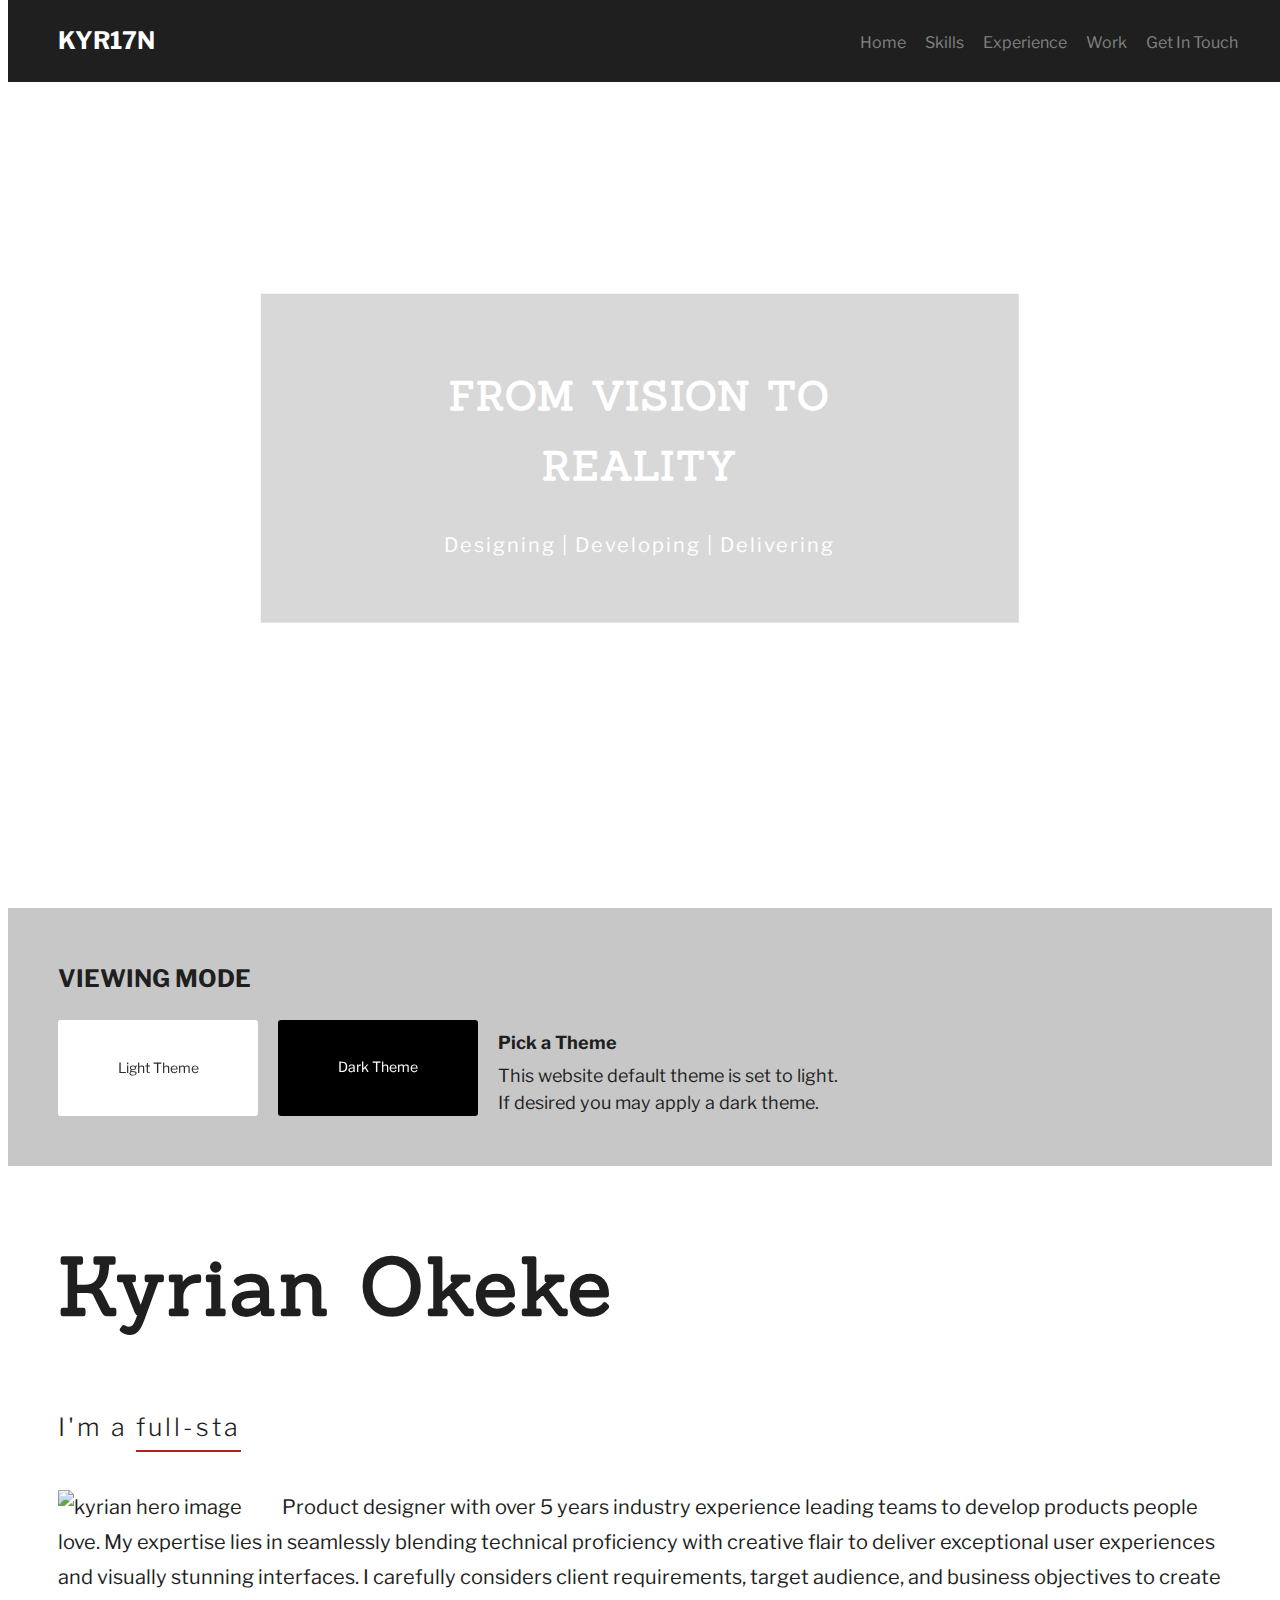
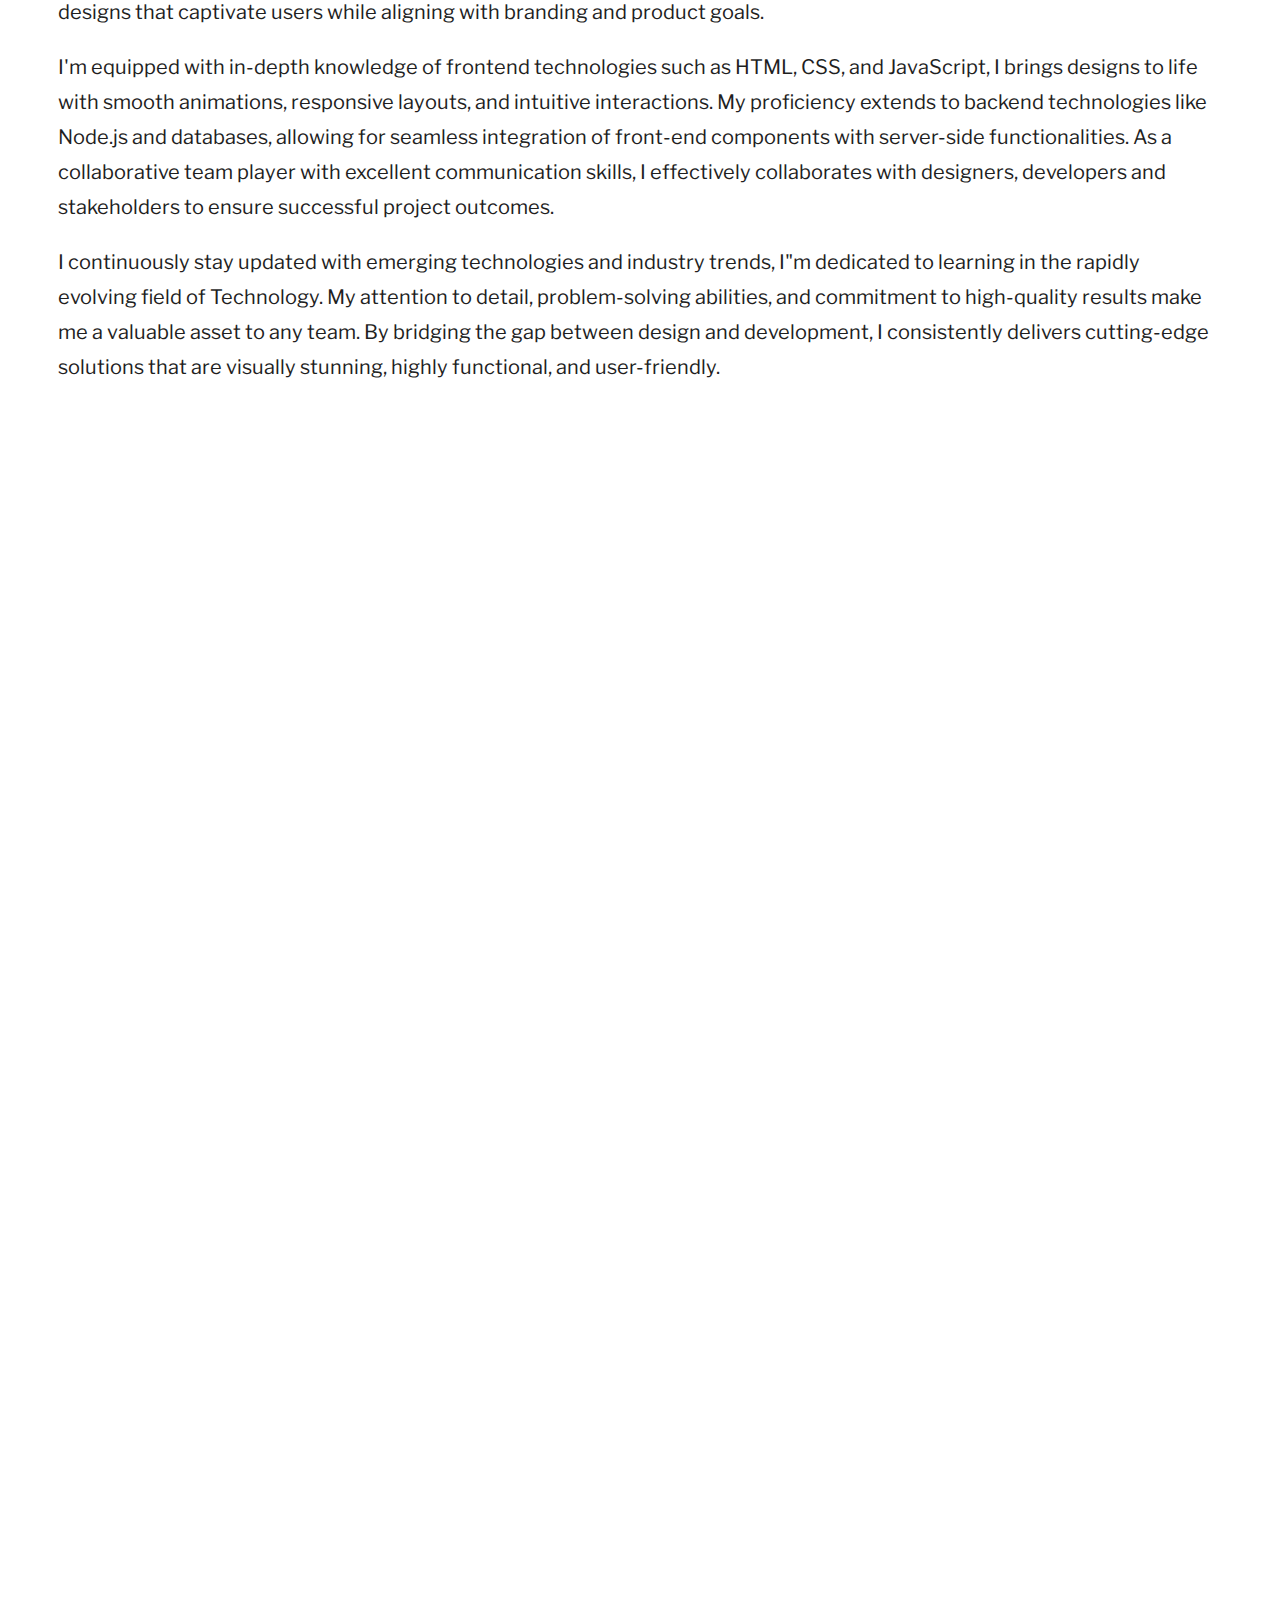
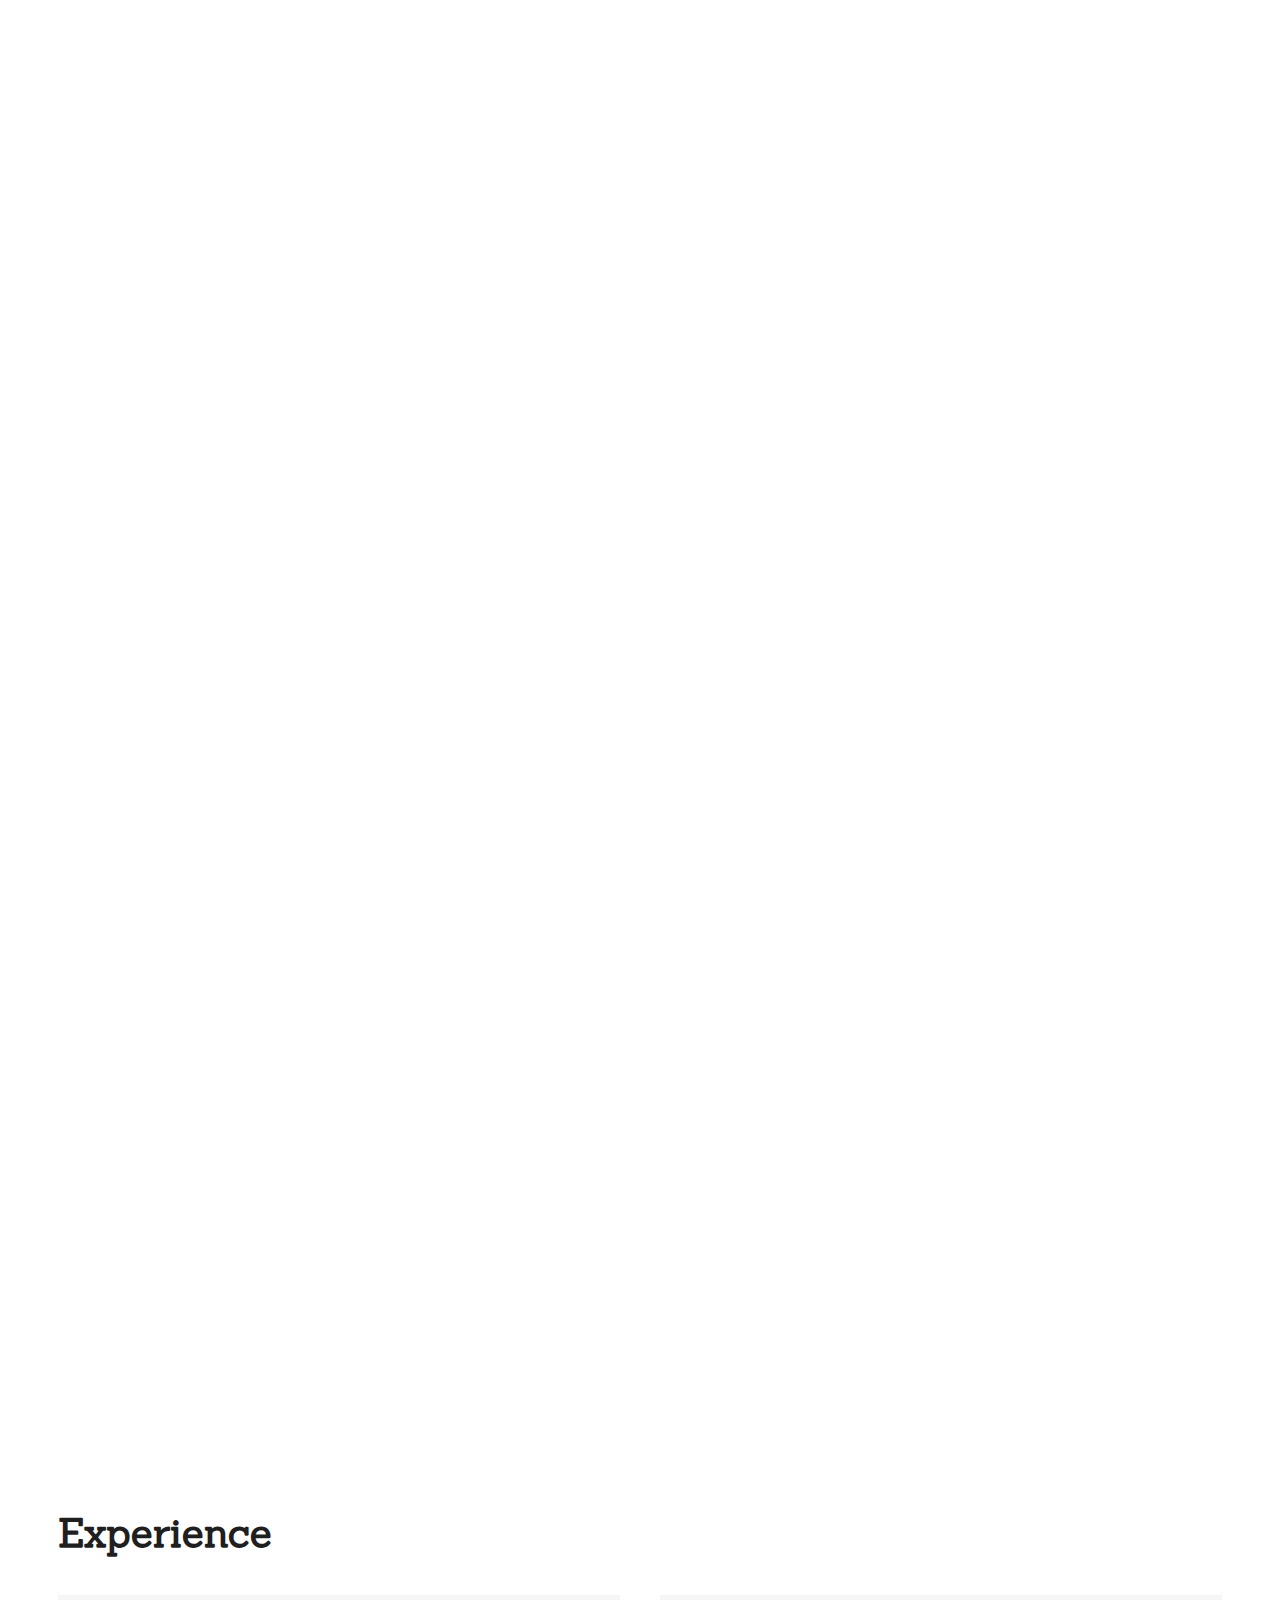
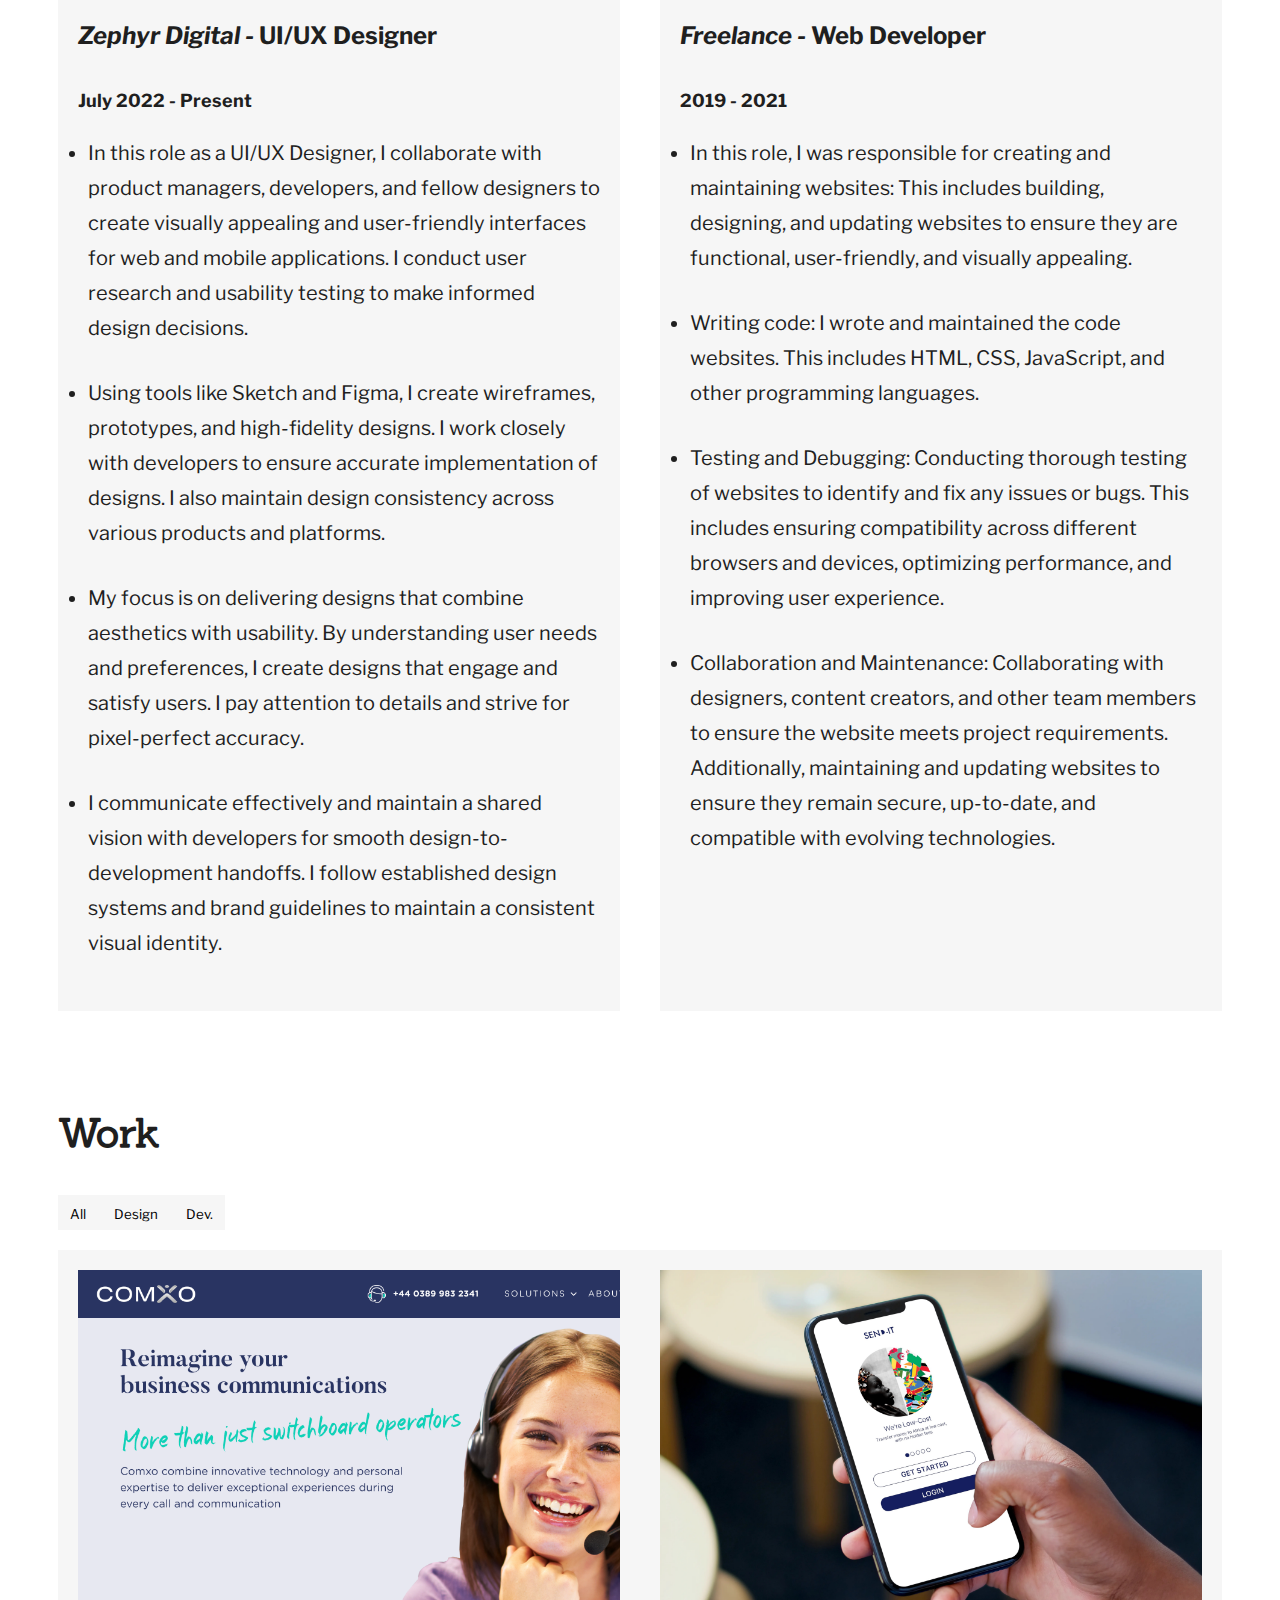
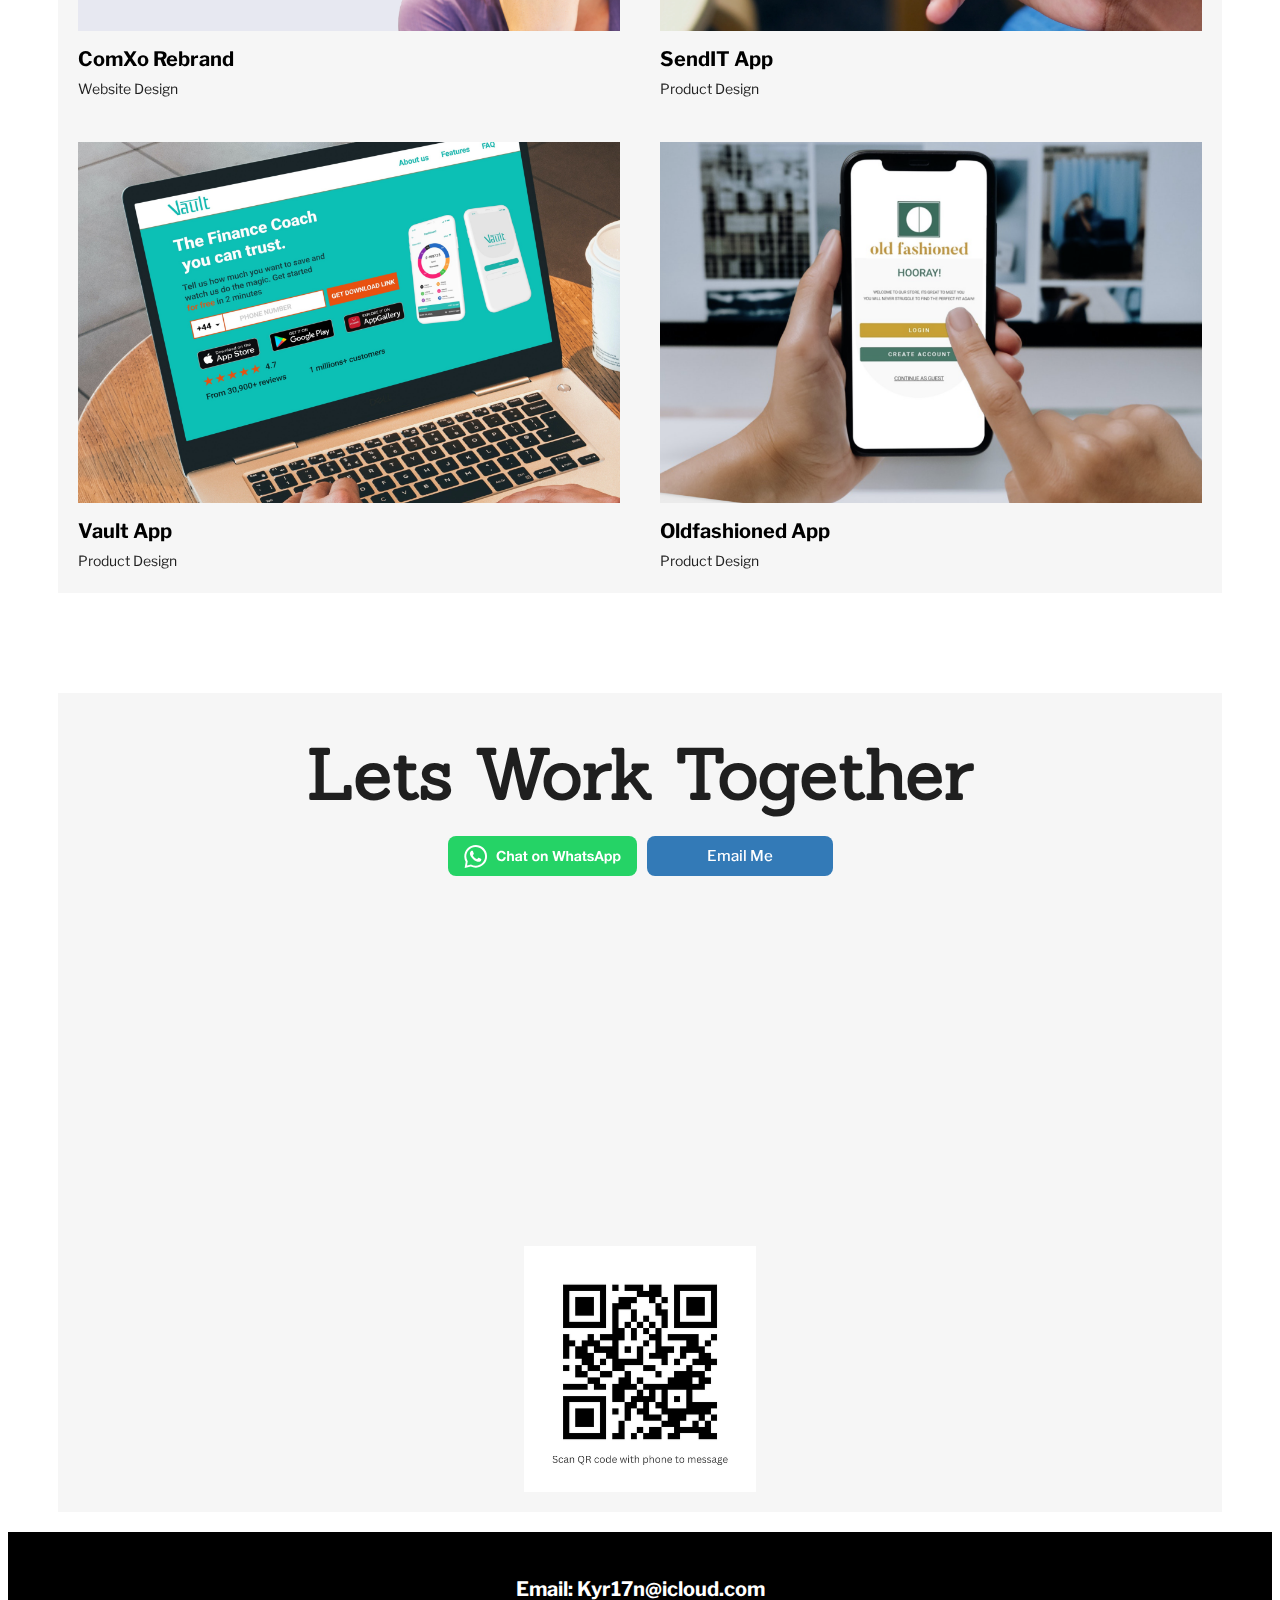
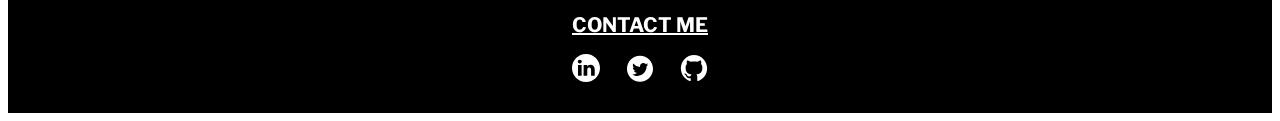
==== commit 1534d0b8: "update" ====
--- a/index.html
+++ b/index.html
@@ -121,7 +121,7 @@
             <!-- Add your hero content here -->
             <h1 class="animate__animated animate__slideInRight">FROM VISION TO <br>REALITY</h1>
             <p class="animate__animated animate__slideInLeft">Designing | Developing | Delivering</p>
-            <a href="#toggle" class="portfolio-button animate__animated animate__backInUp">about me </a>
+            <!-- <a href="#toggle" class="portfolio-button animate__animated animate__backInUp"  onclick="scrollToToggle()">about me </a> -->
         </div>
     </div>
 
@@ -136,7 +136,7 @@
             <!-- Add your hero content here -->
             <h1 class="animate__animated animate__slideInRight">FROM VISION TO <br>REALITY</h1>
             <p class="animate__animated animate__slideInLeft">Designing | Developing | Delivering</p>
-            <a href="#toggle" class="portfolio-button animate__animated animate__backInUp">about us </a>
+            <!-- <a href="#toggle" class="portfolio-button animate__animated animate__backInUp"  onclick="scrollToToggle()">about me </a> -->
         </div>
     </div>
 
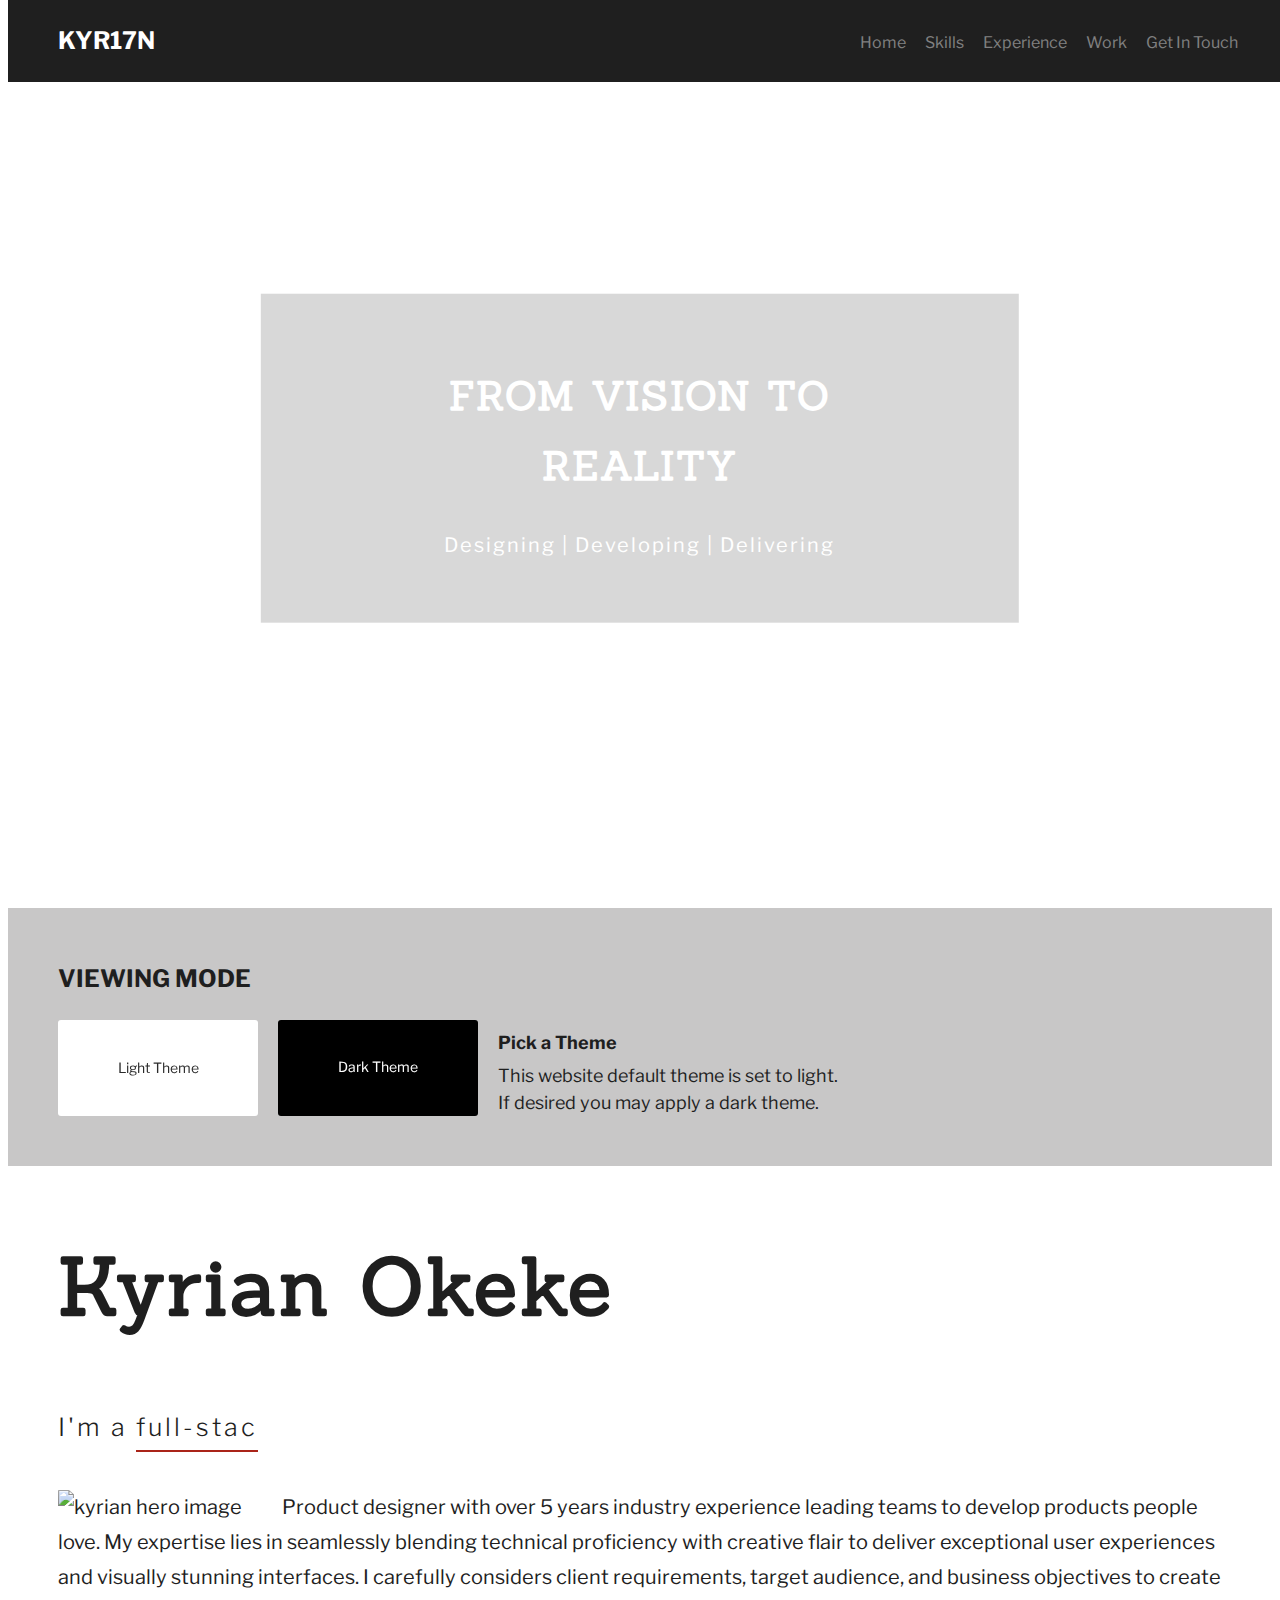
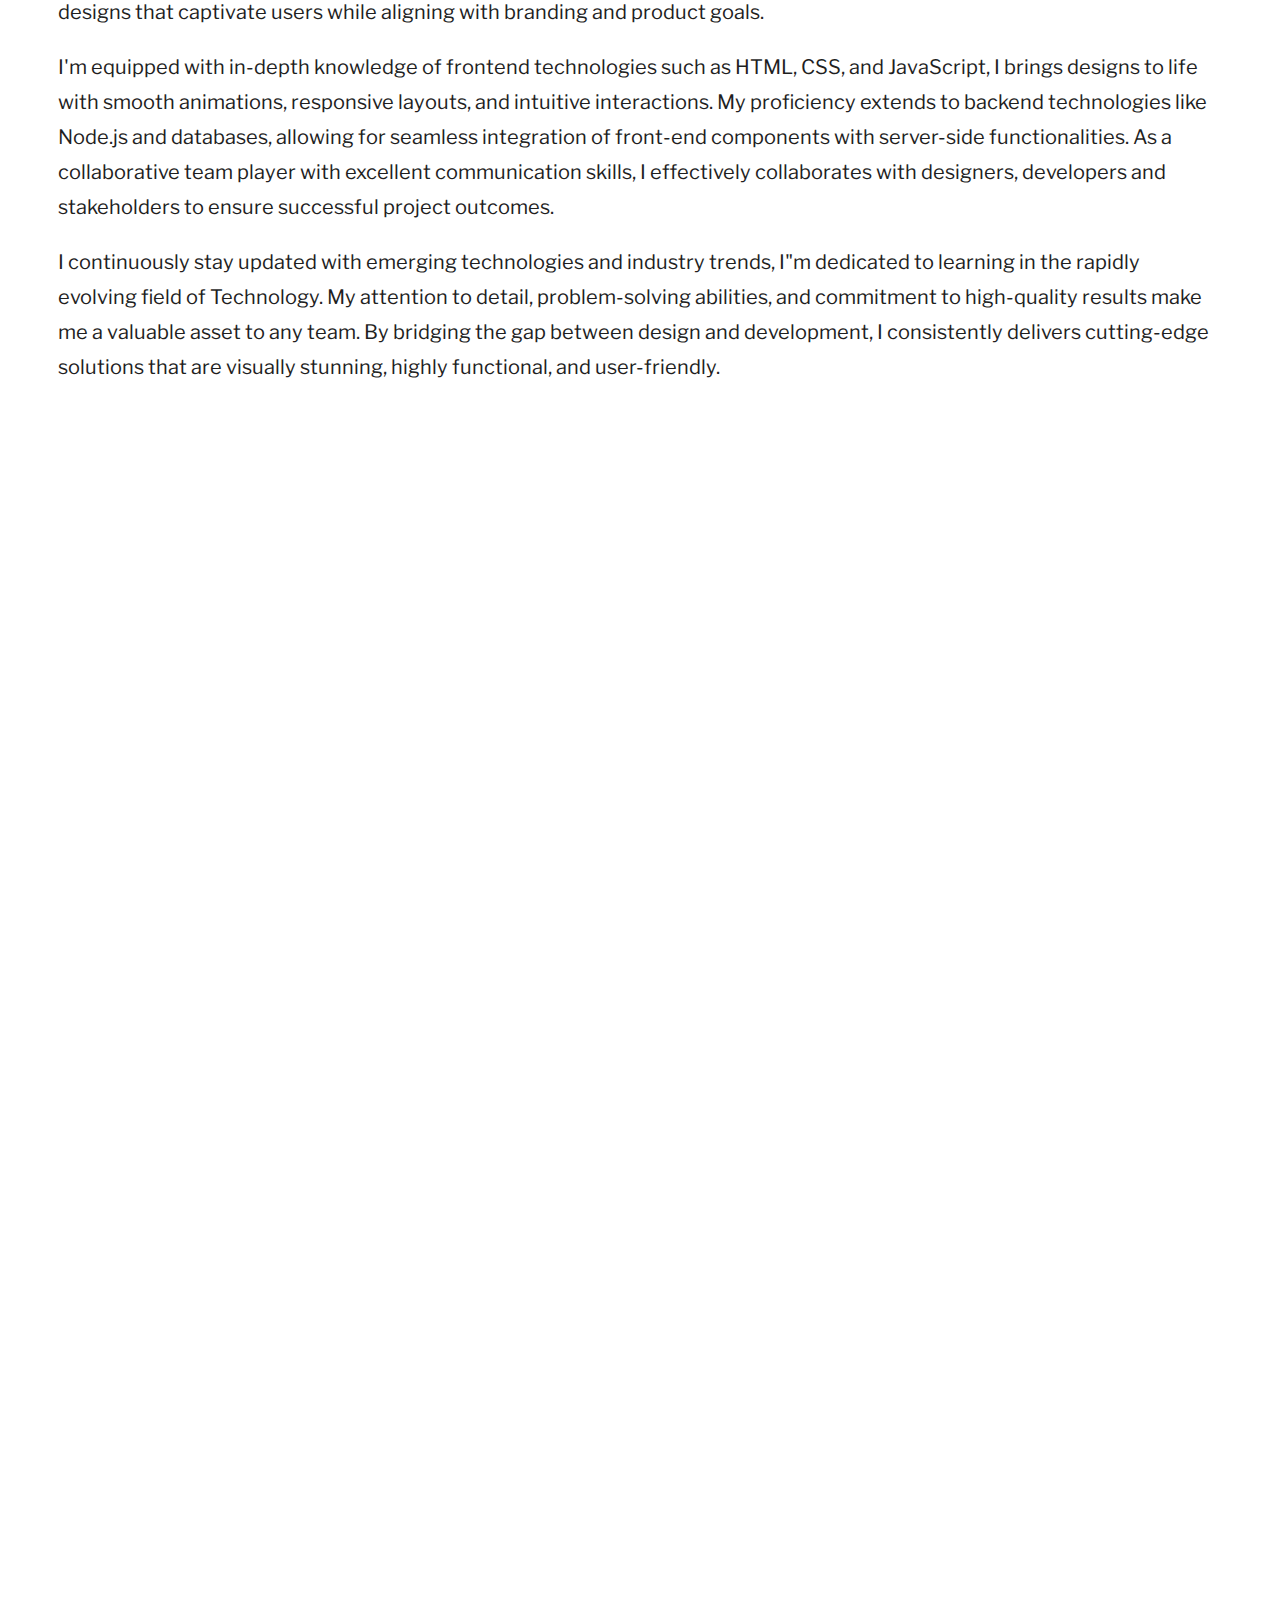
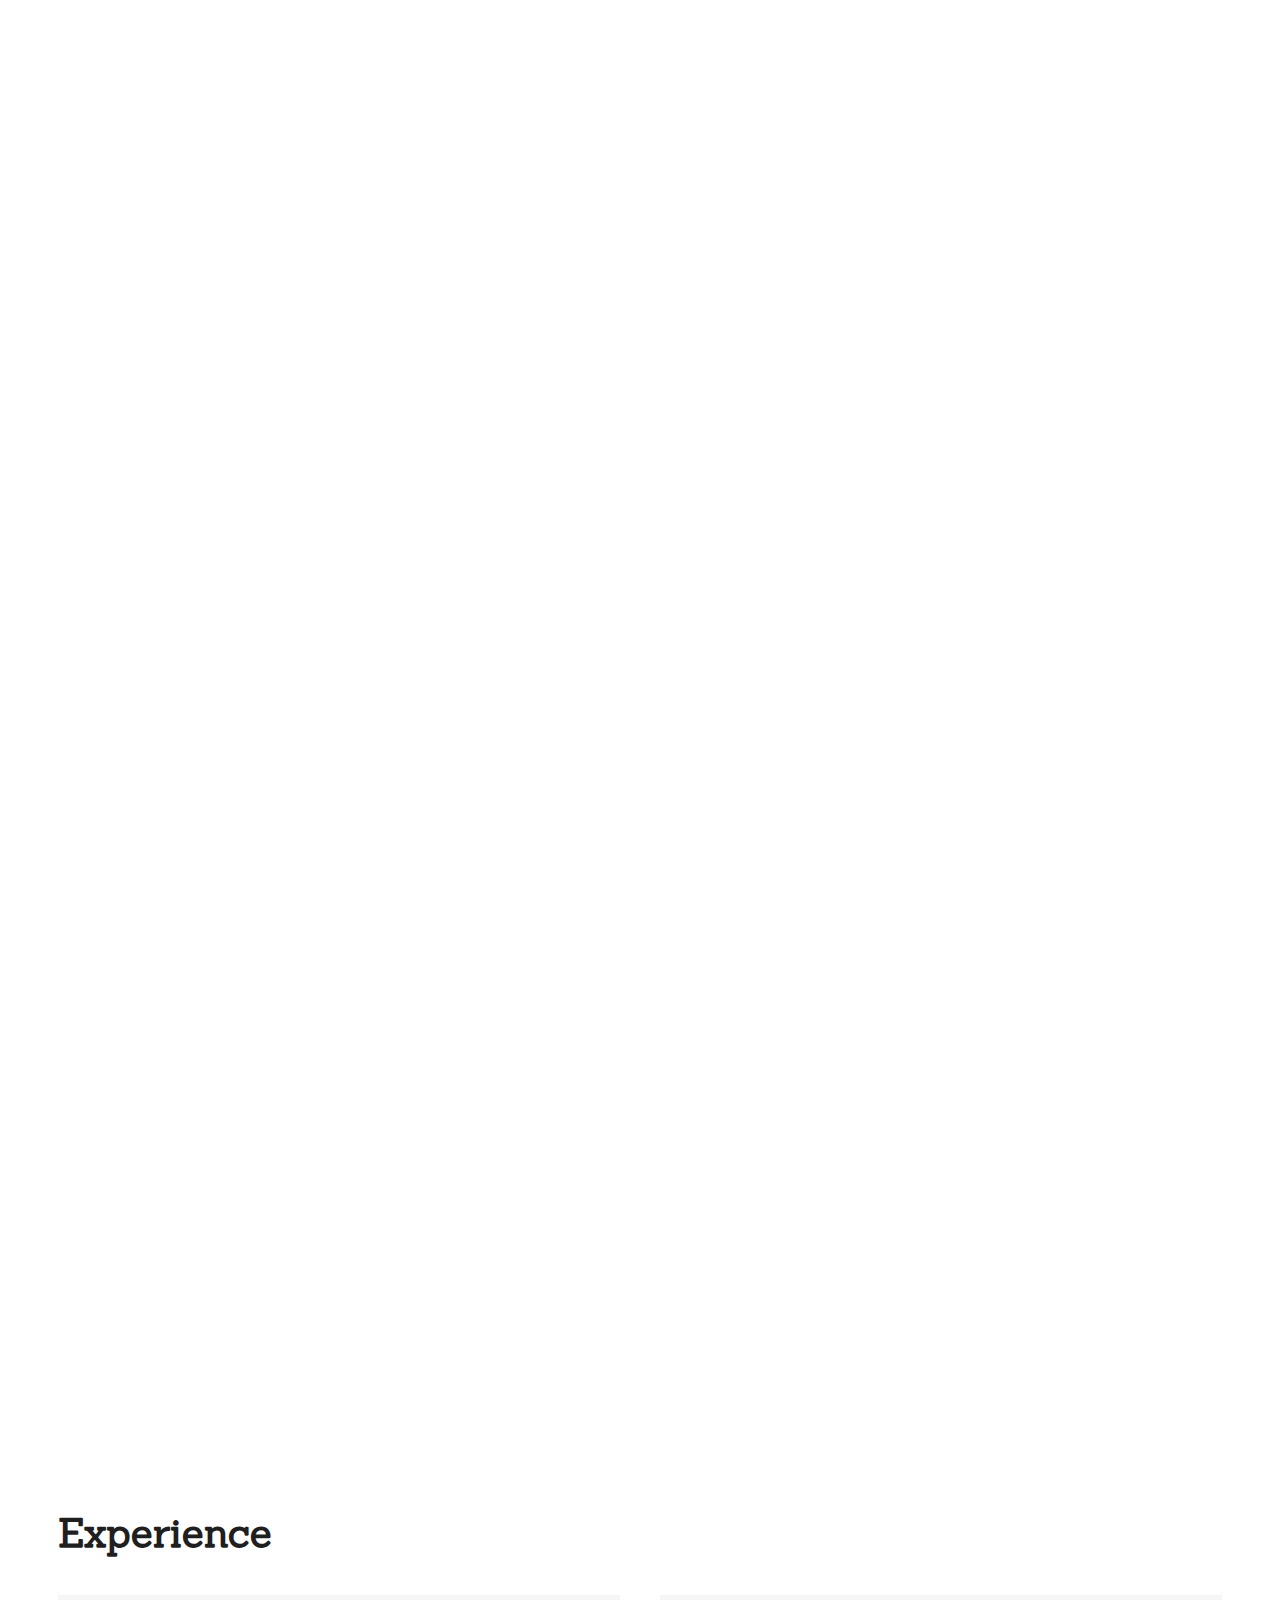
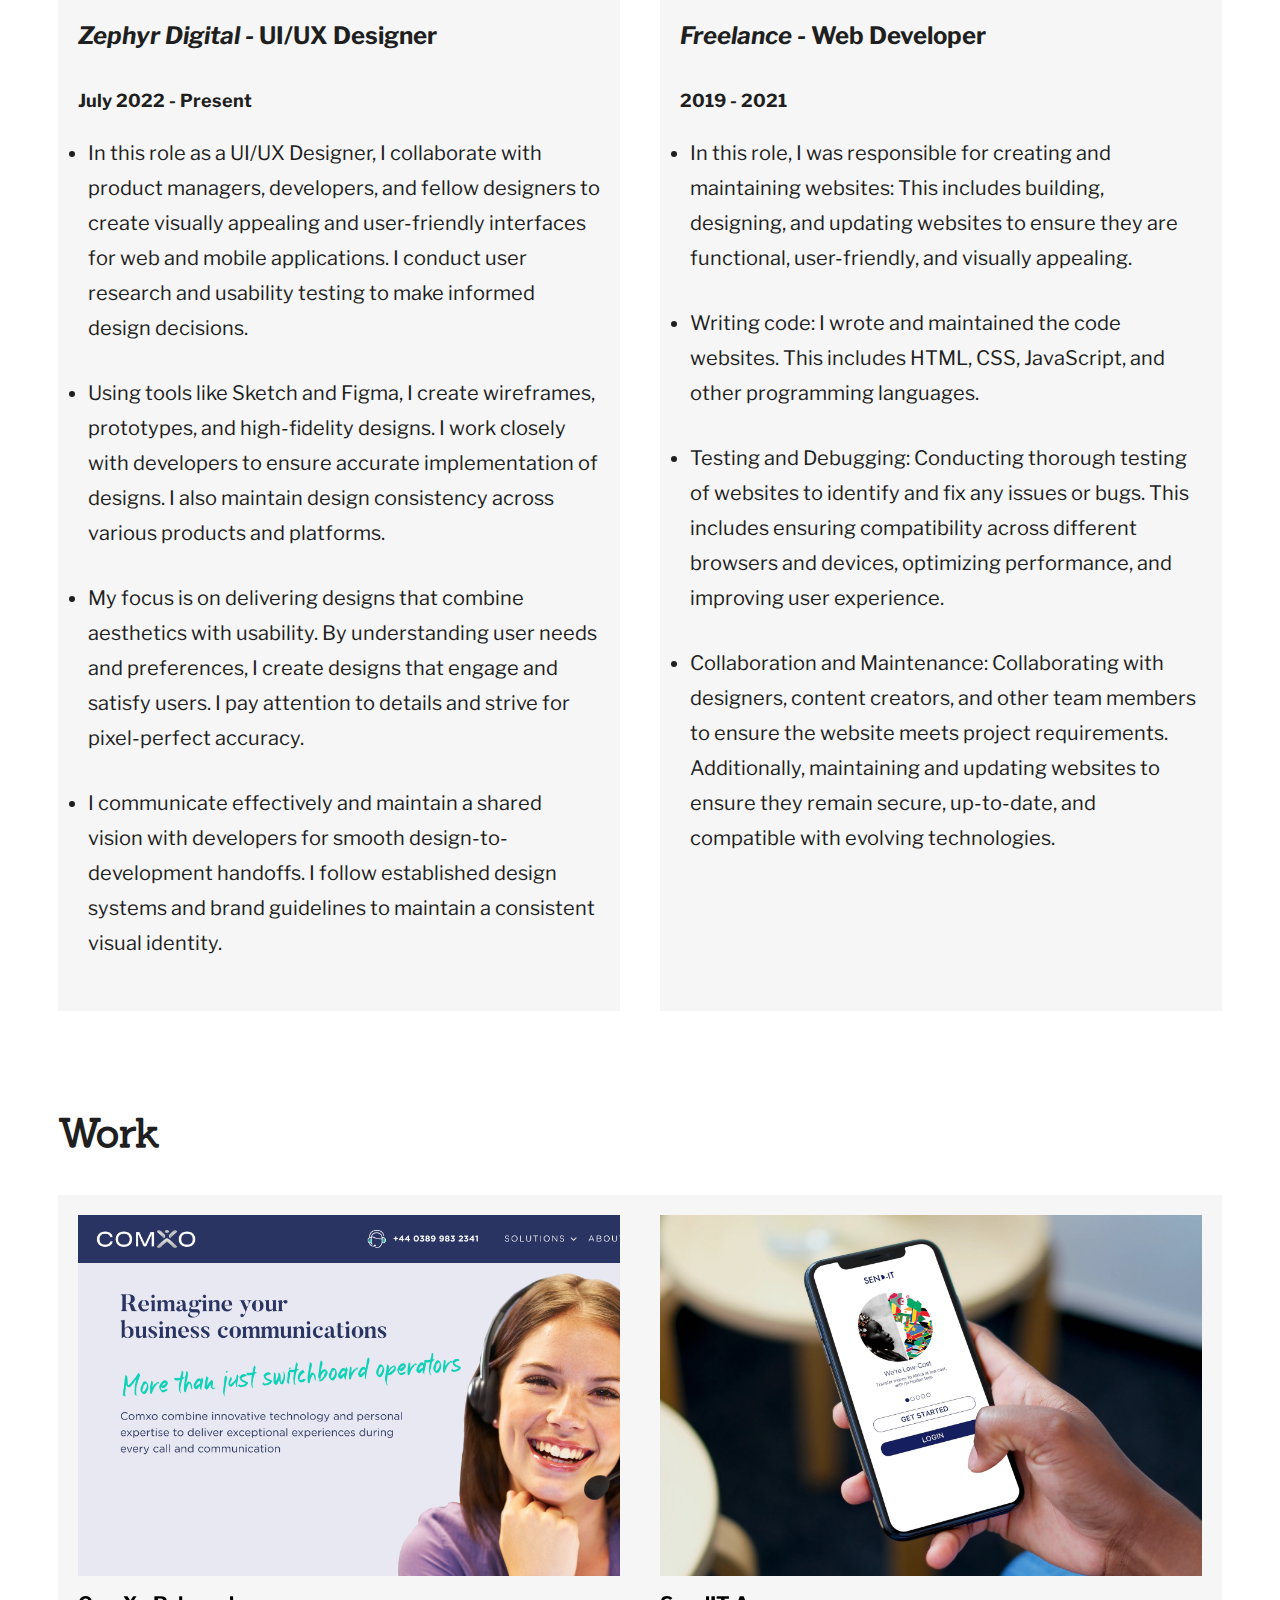
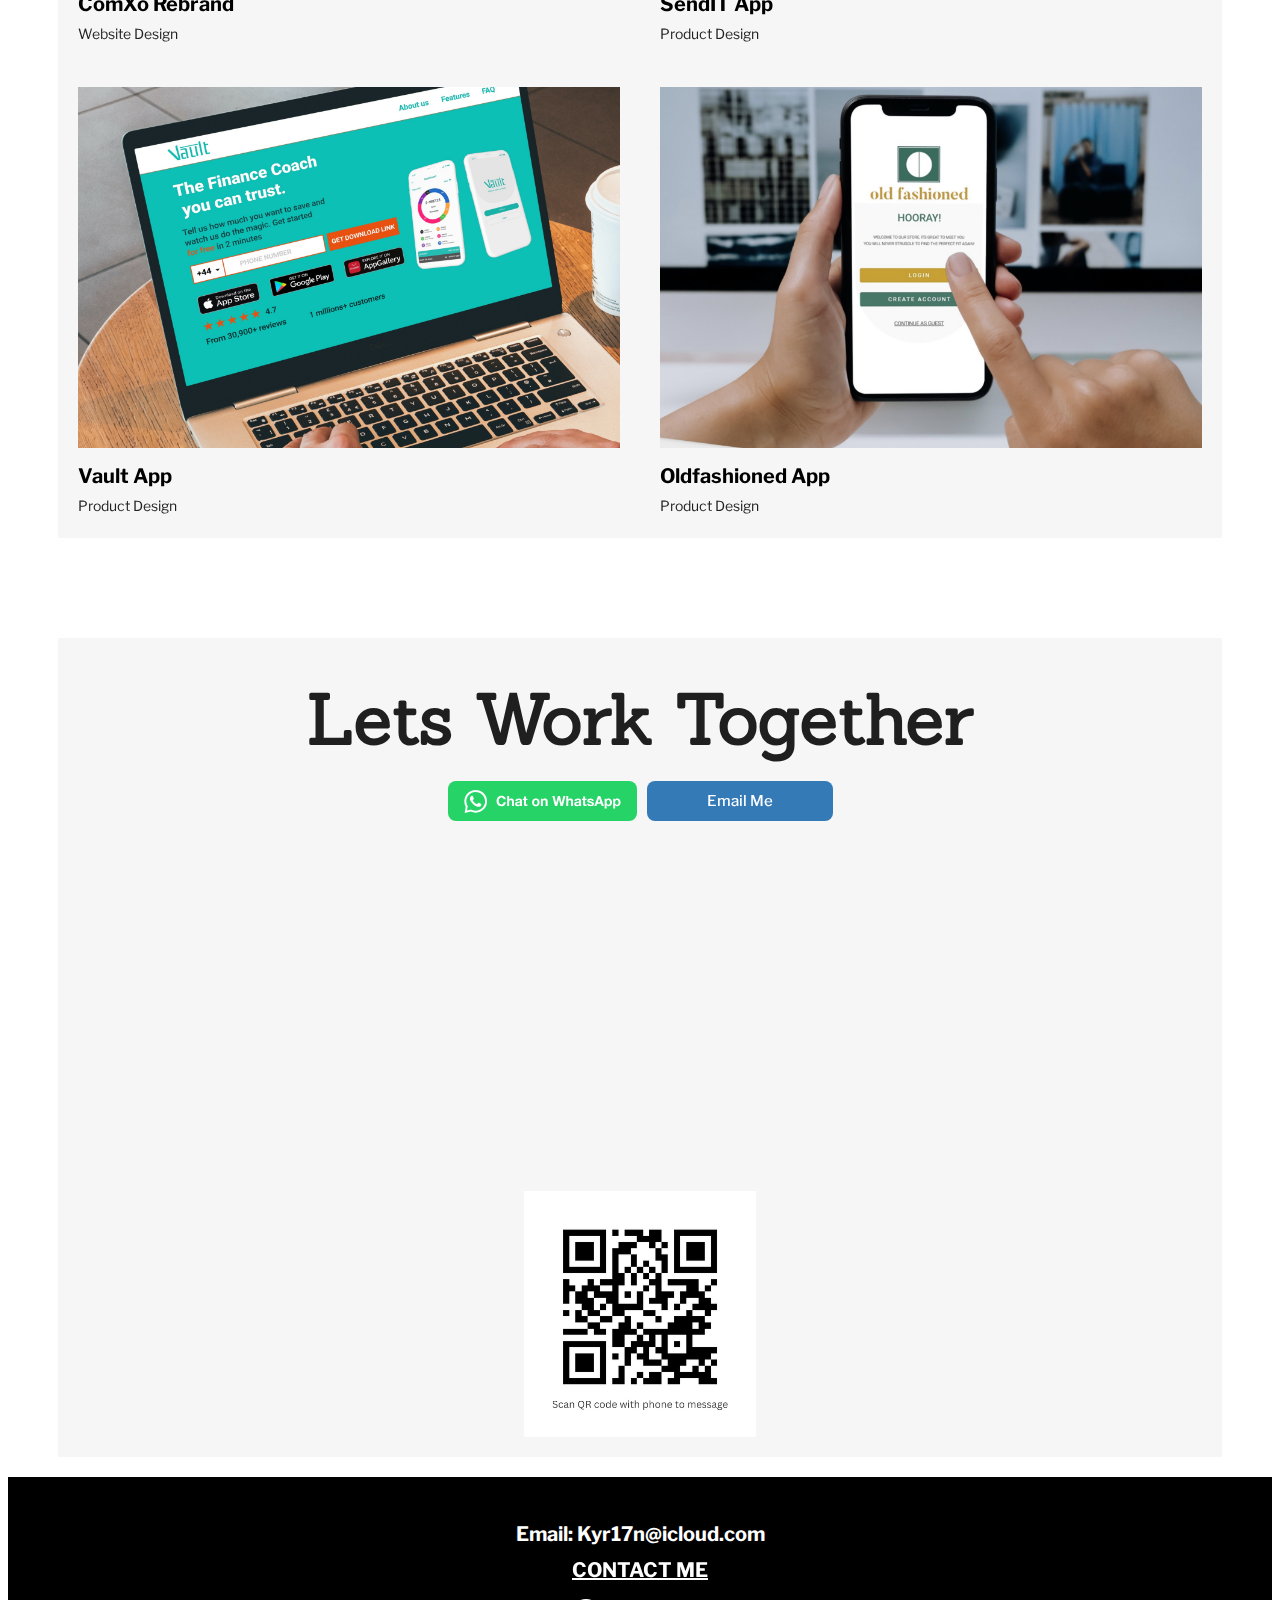
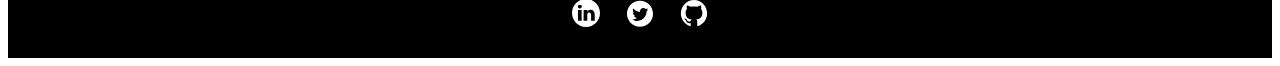
==== commit 3ae6fa99: "update" ====
--- a/index.html
+++ b/index.html
@@ -127,8 +127,8 @@
 
     <div class=" hero-container1">
         <video autoplay loop muted playsinline>
-            <source src="assets/video/production 3.mp4" type="video/mp4">
-            <source src="assets/video/production 3.mp4" type="video/webm">
+            <source src="assets/video/video 2.mp4" type="video/mp4">
+            <source src="assets/video/video 2.mp4" type="video/webm">
             Your browser does not support the video tag.
         </video>
         <div class=" hero-content1 ">
@@ -486,11 +486,11 @@
 
         <section id="work">
             <h1>Work</h1>
-            <div id="filter-buttons">
+            <!-- <div id="filter-buttons">
                 <button class="filter-button active" data-category="all">All</button>
                 <button class="filter-button active" data-category="ui-design">Design</button>
                 <button class="filter-button active" data-category="development">Dev.</button>
-            </div>
+            </div> -->
             <div class="project">
                 <ul class="project-list">
                     <li class="item" data-category="ui-design">
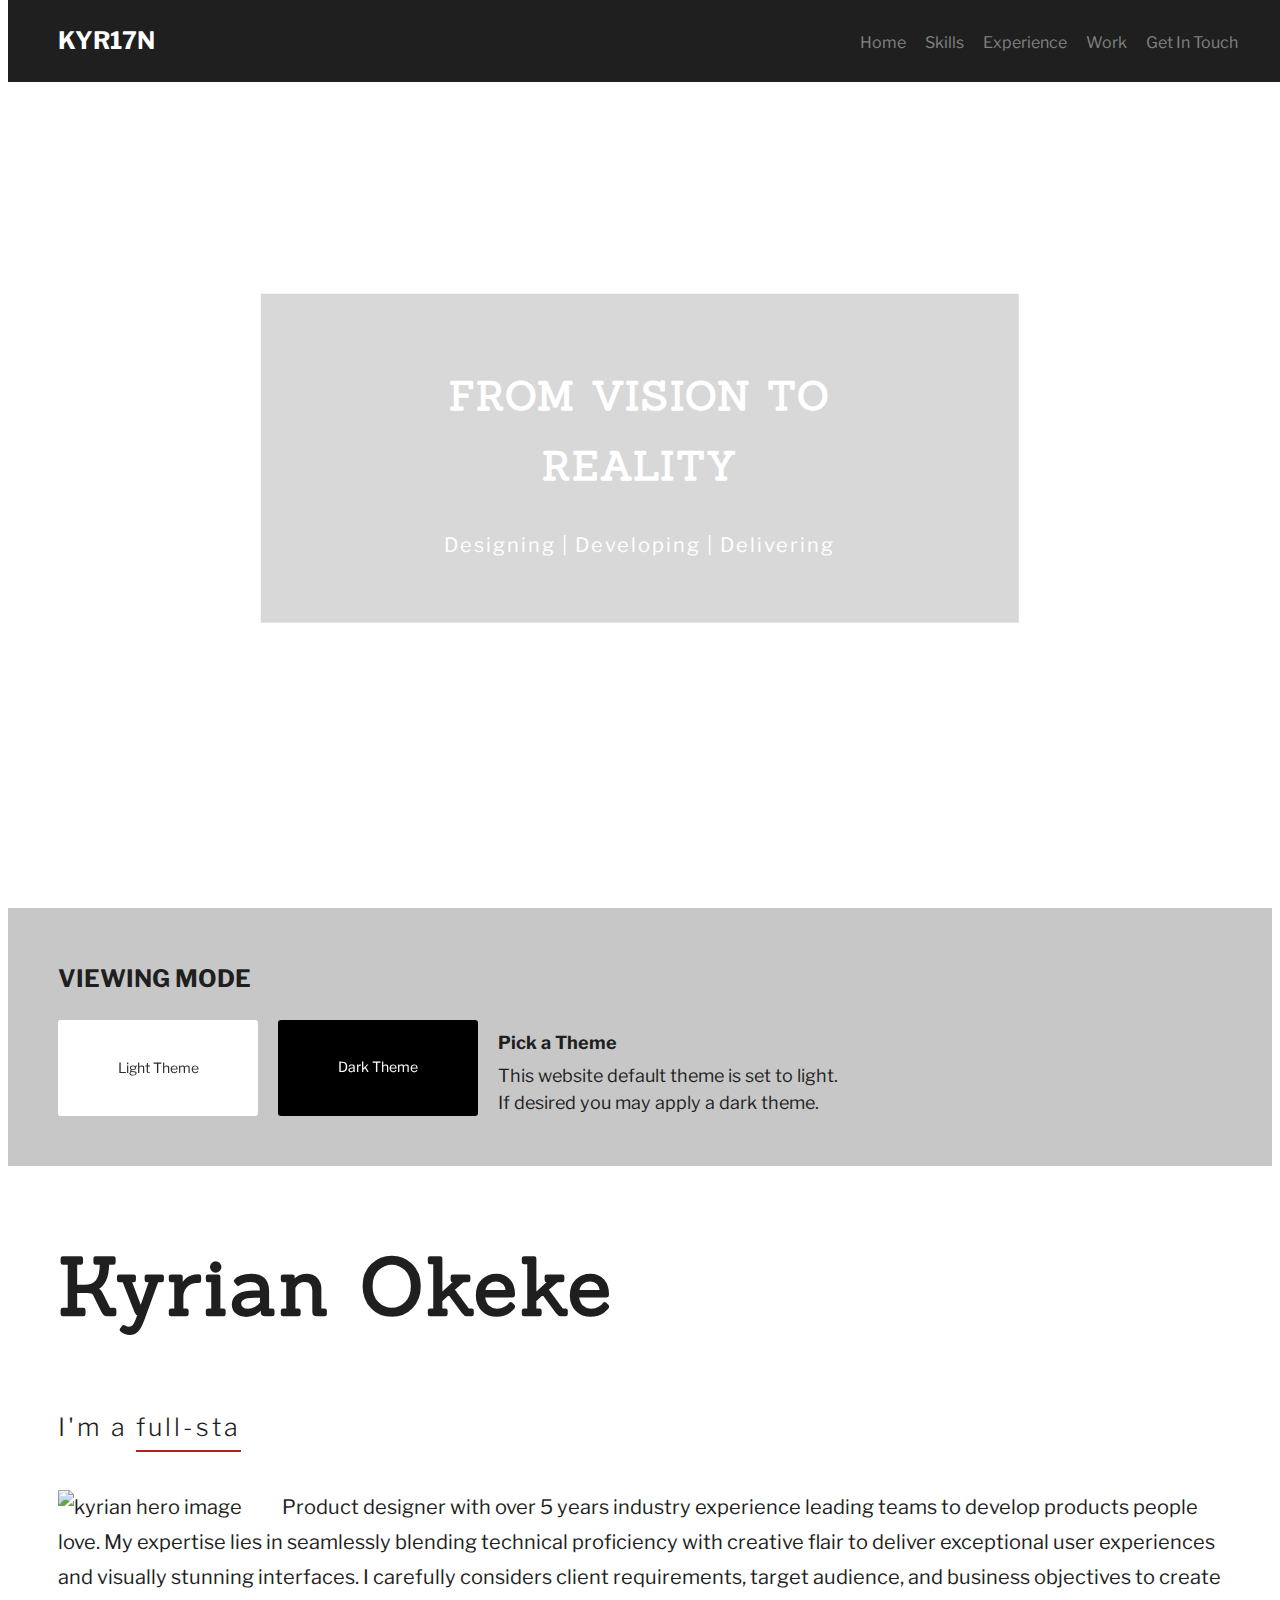
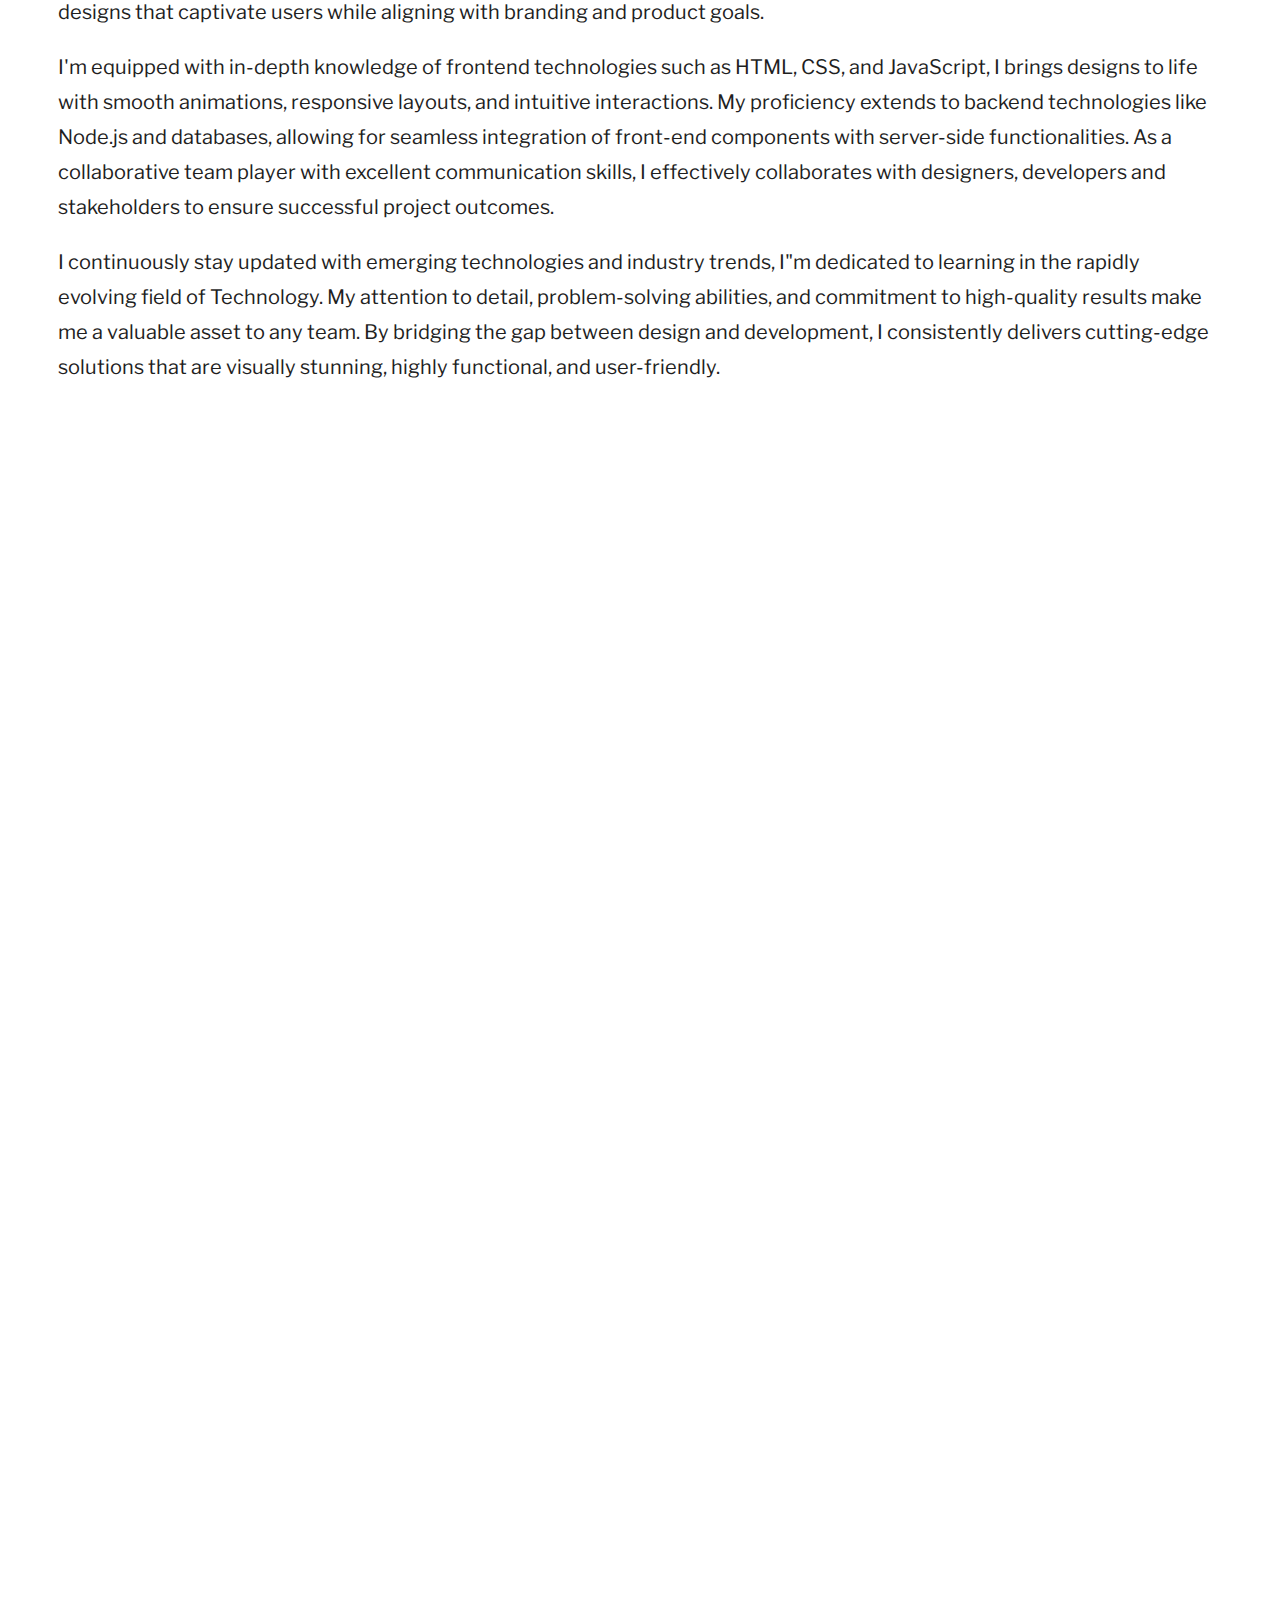
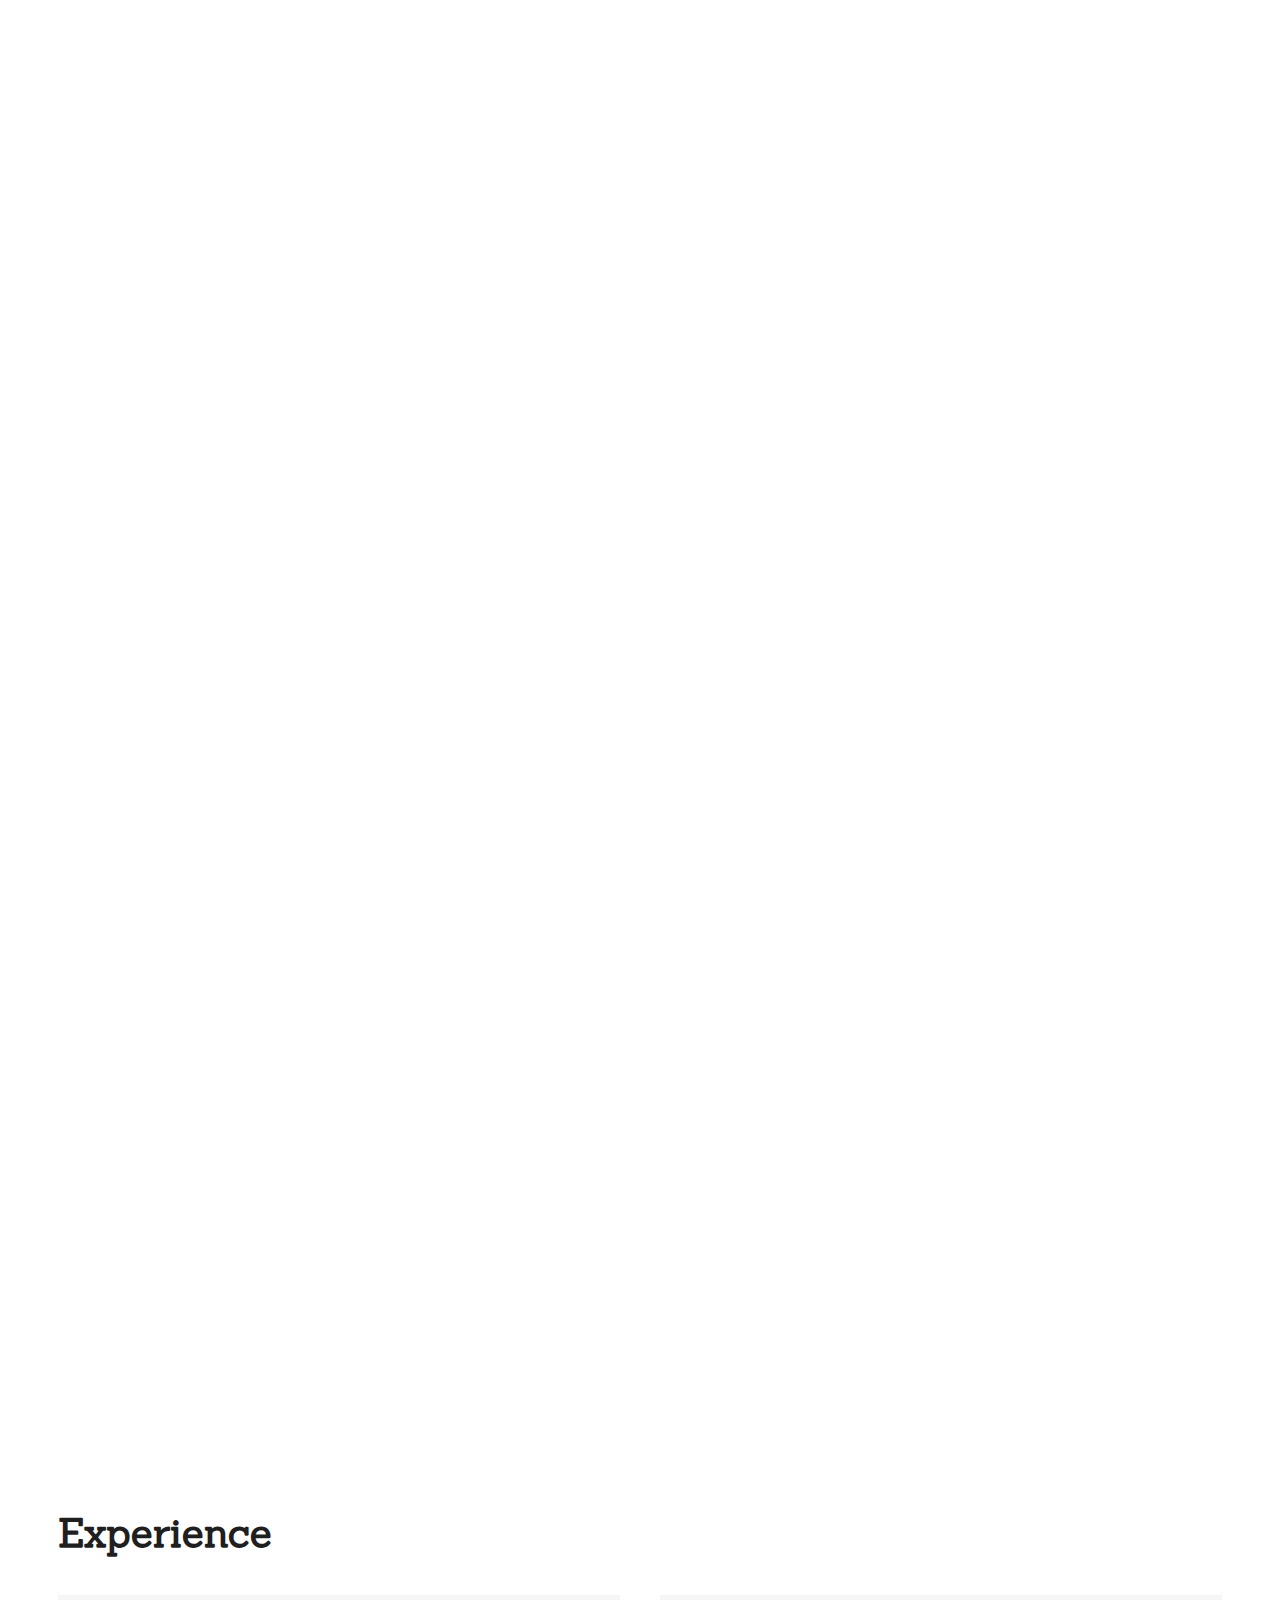
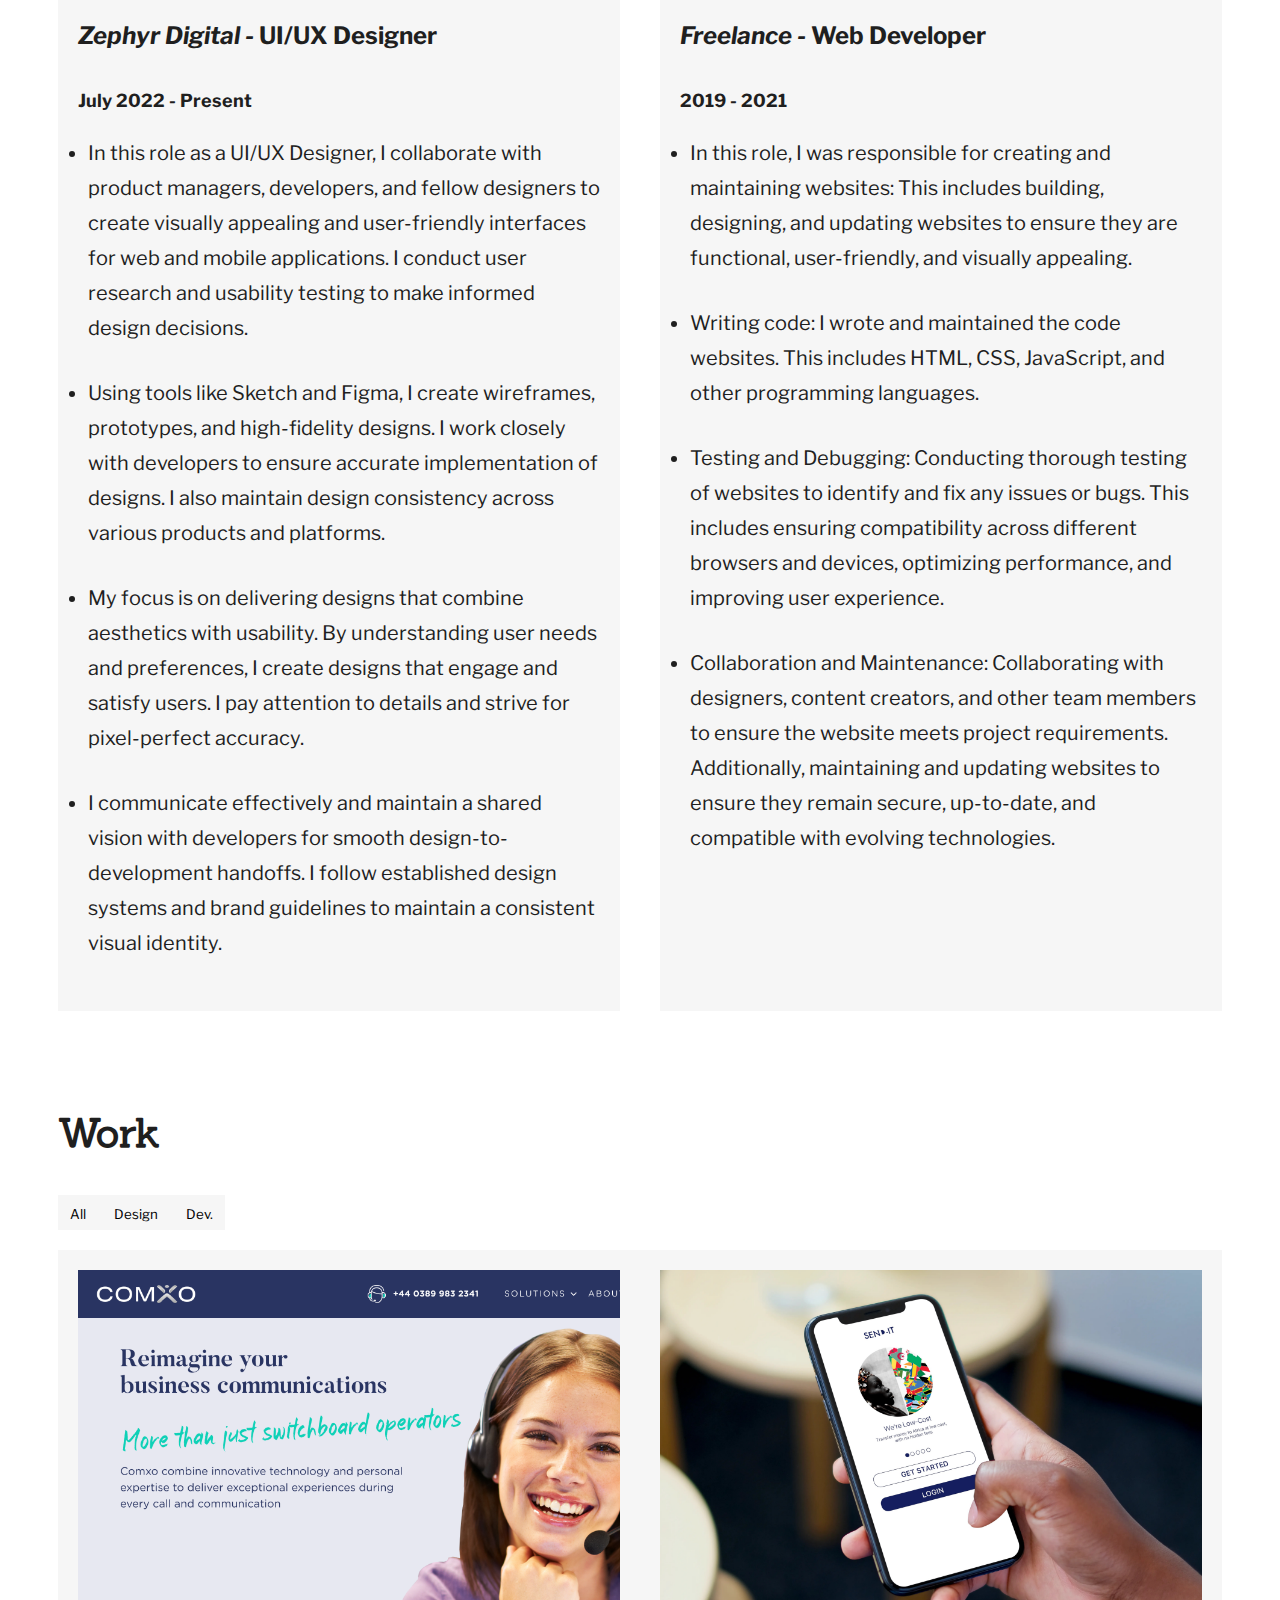
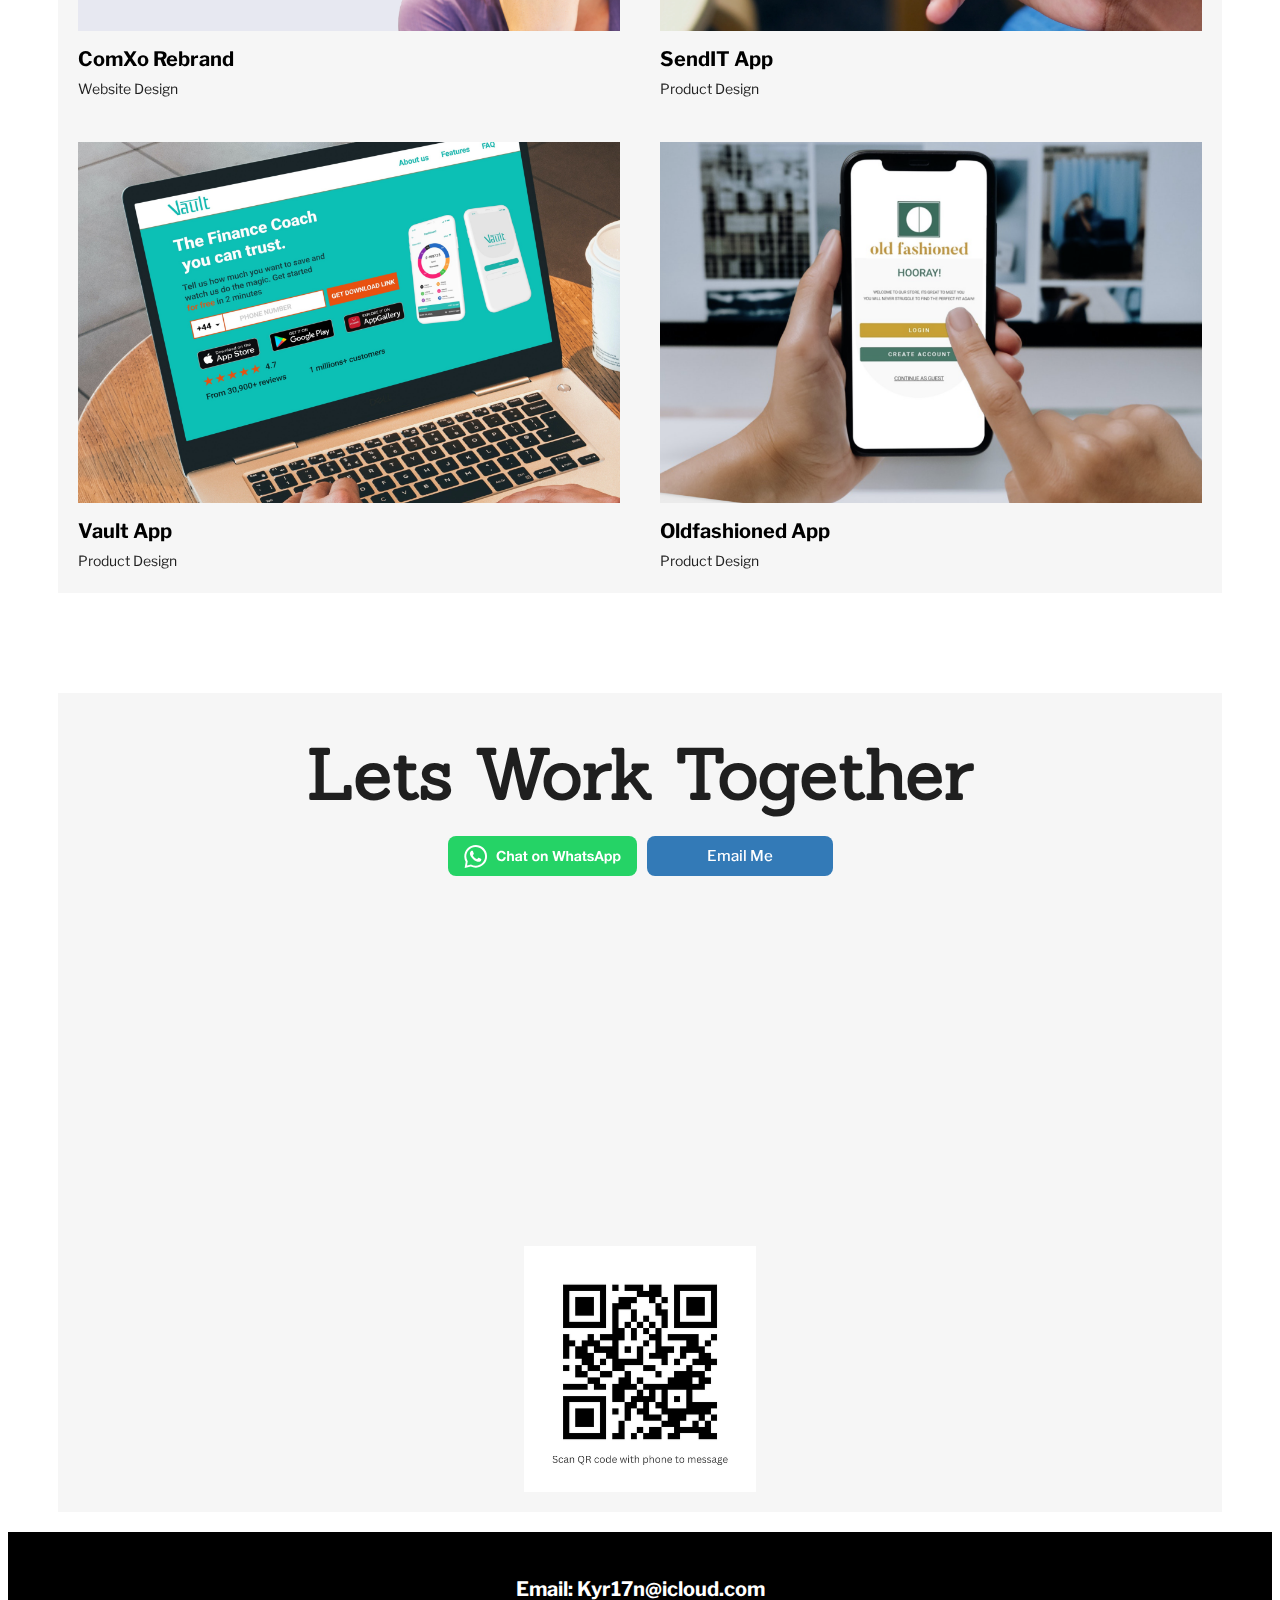
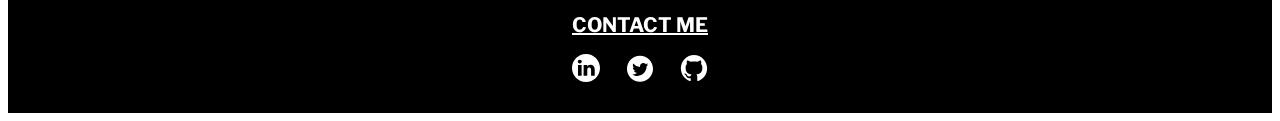
==== commit 688bf800: "update to comxo" ====
--- a/index.html
+++ b/index.html
@@ -486,11 +486,11 @@
 
         <section id="work">
             <h1>Work</h1>
-            <!-- <div id="filter-buttons">
+            <div id="filter-buttons">
                 <button class="filter-button active" data-category="all">All</button>
                 <button class="filter-button active" data-category="ui-design">Design</button>
                 <button class="filter-button active" data-category="development">Dev.</button>
-            </div> -->
+            </div>
             <div class="project">
                 <ul class="project-list">
                     <li class="item" data-category="ui-design">
--- a/assets/css/style.css
+++ b/assets/css/style.css
@@ -213,6 +213,7 @@
         z-index: 999;
         /* Adjust the z-index as per your requirement */
         /* Other styles for the sticky element */
+        color: #293462;
     }
 
     .popup-message {
@@ -236,6 +237,7 @@
         padding: 0px 0px 30px 0px;
         font-size: 25px;
         margin: 0;
+        color: #293462;
     }
 
 
@@ -1336,6 +1338,7 @@
     .project-title {
         position: sticky;
         top: 82px;
+        color: #293462;
         /* Adjust the value to be equal to the height of your page header */
         background-color: #fff;
         /* Adjust the background color if needed */
@@ -2089,10 +2092,12 @@
 
     .thanks {
         width: 100%;
-        text-align: left;
-        padding: 0px 0px 30px 0px;
+        text-align: center;
+        padding: 30px 0px 30px 0px;
         font-size: 40px;
         margin: 0;
+        color: #293462;
+       
     }
 
 }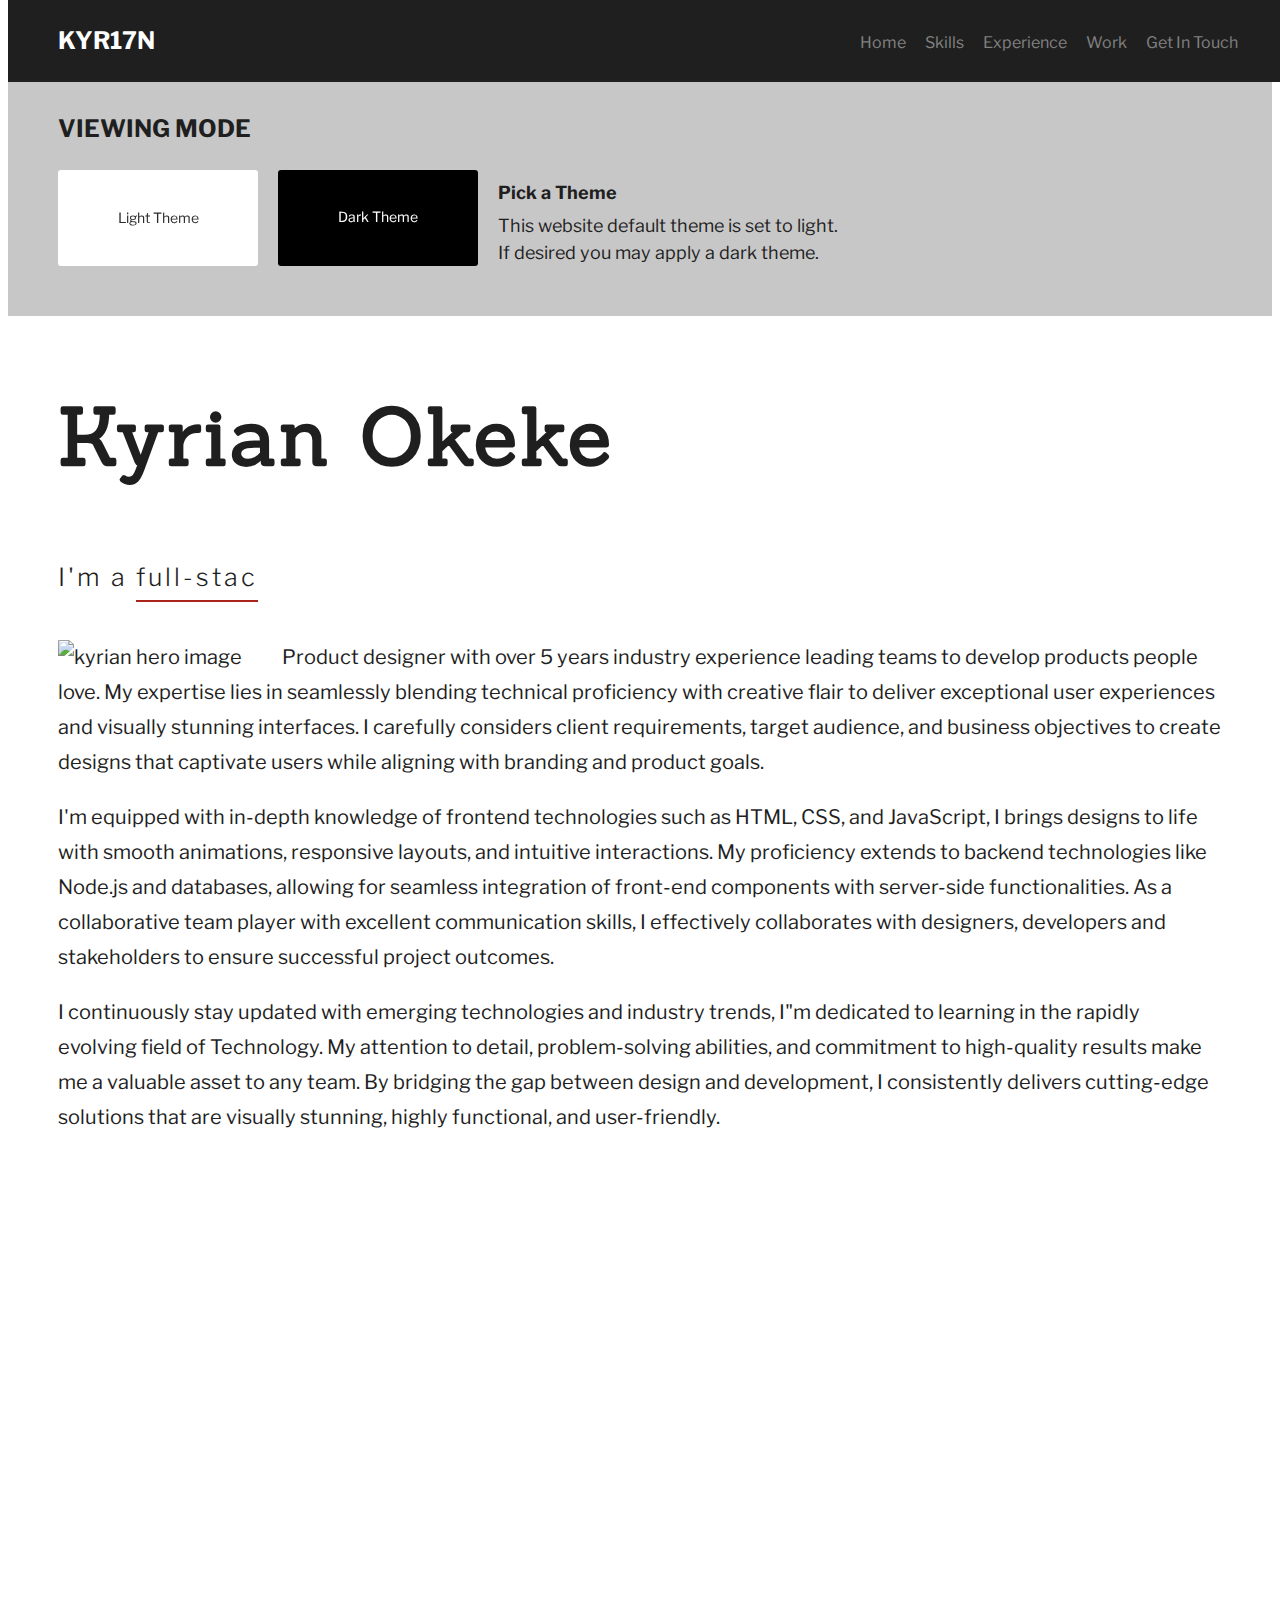
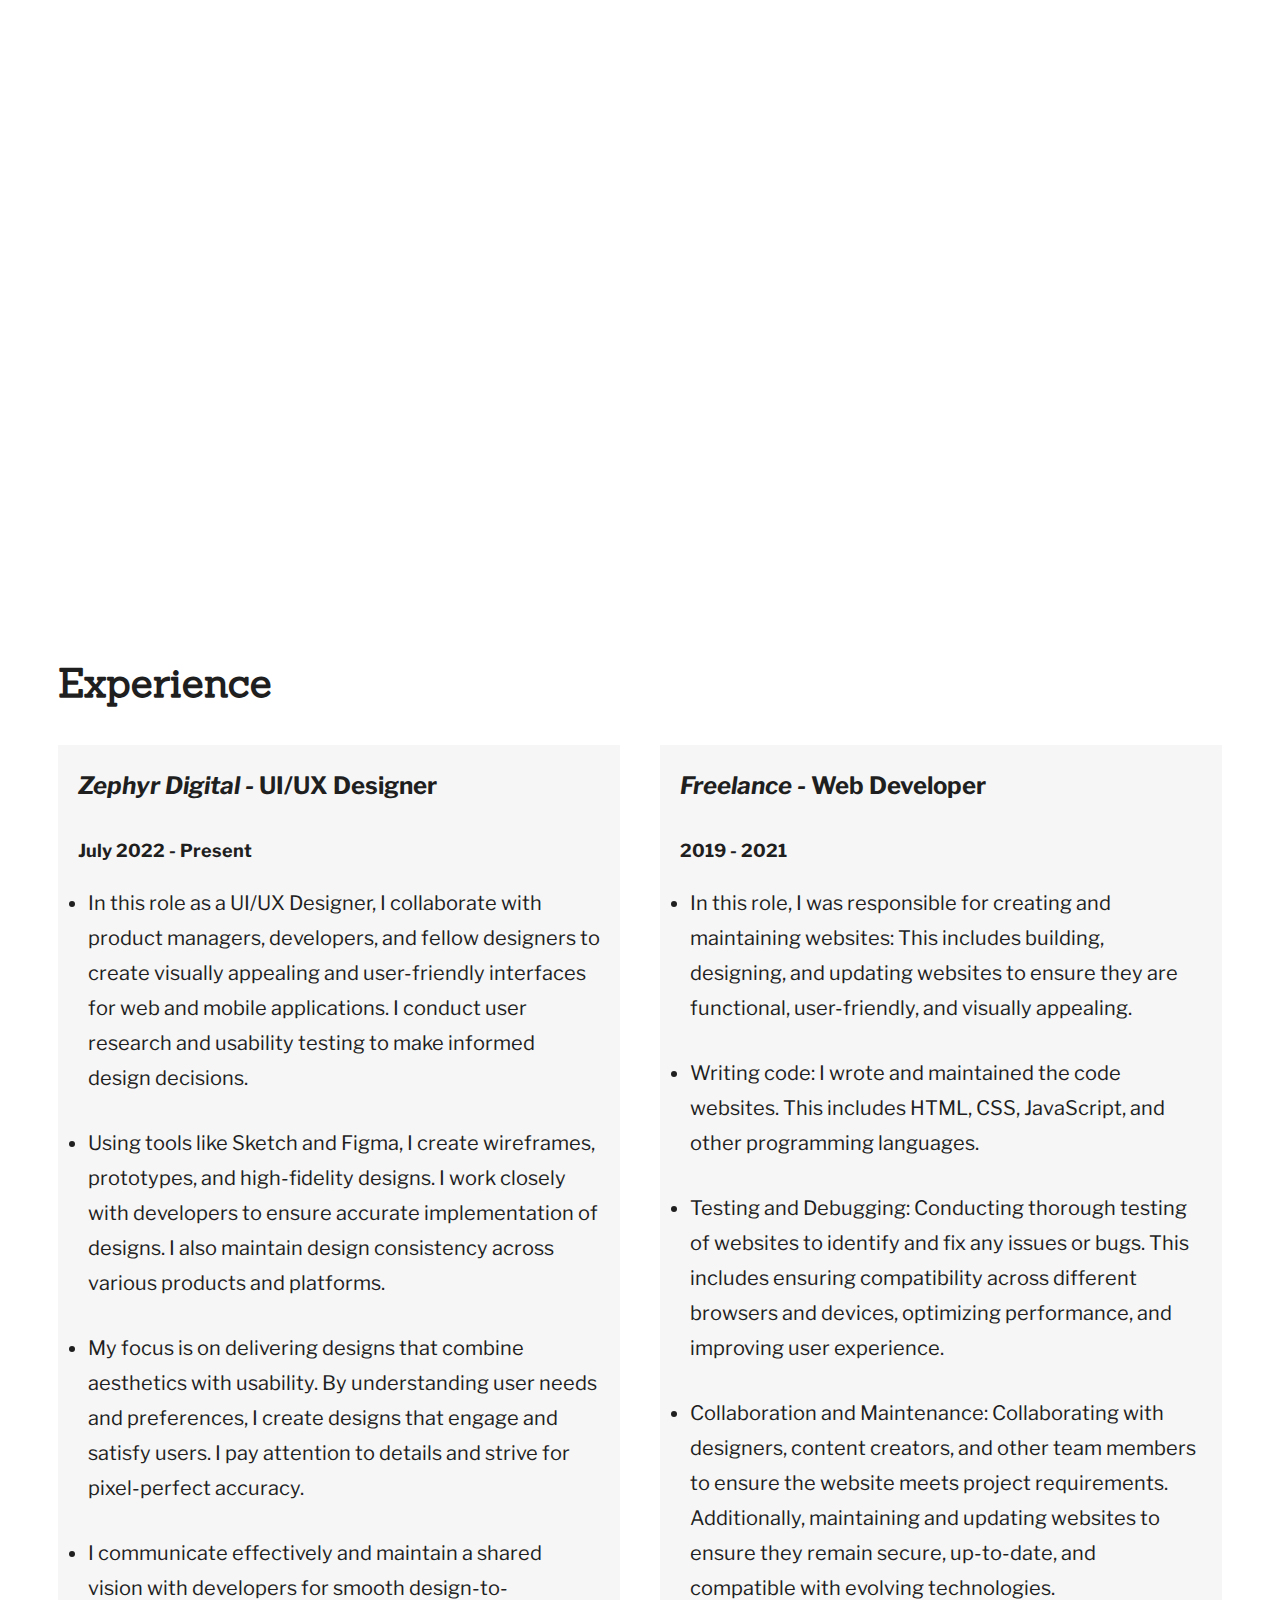
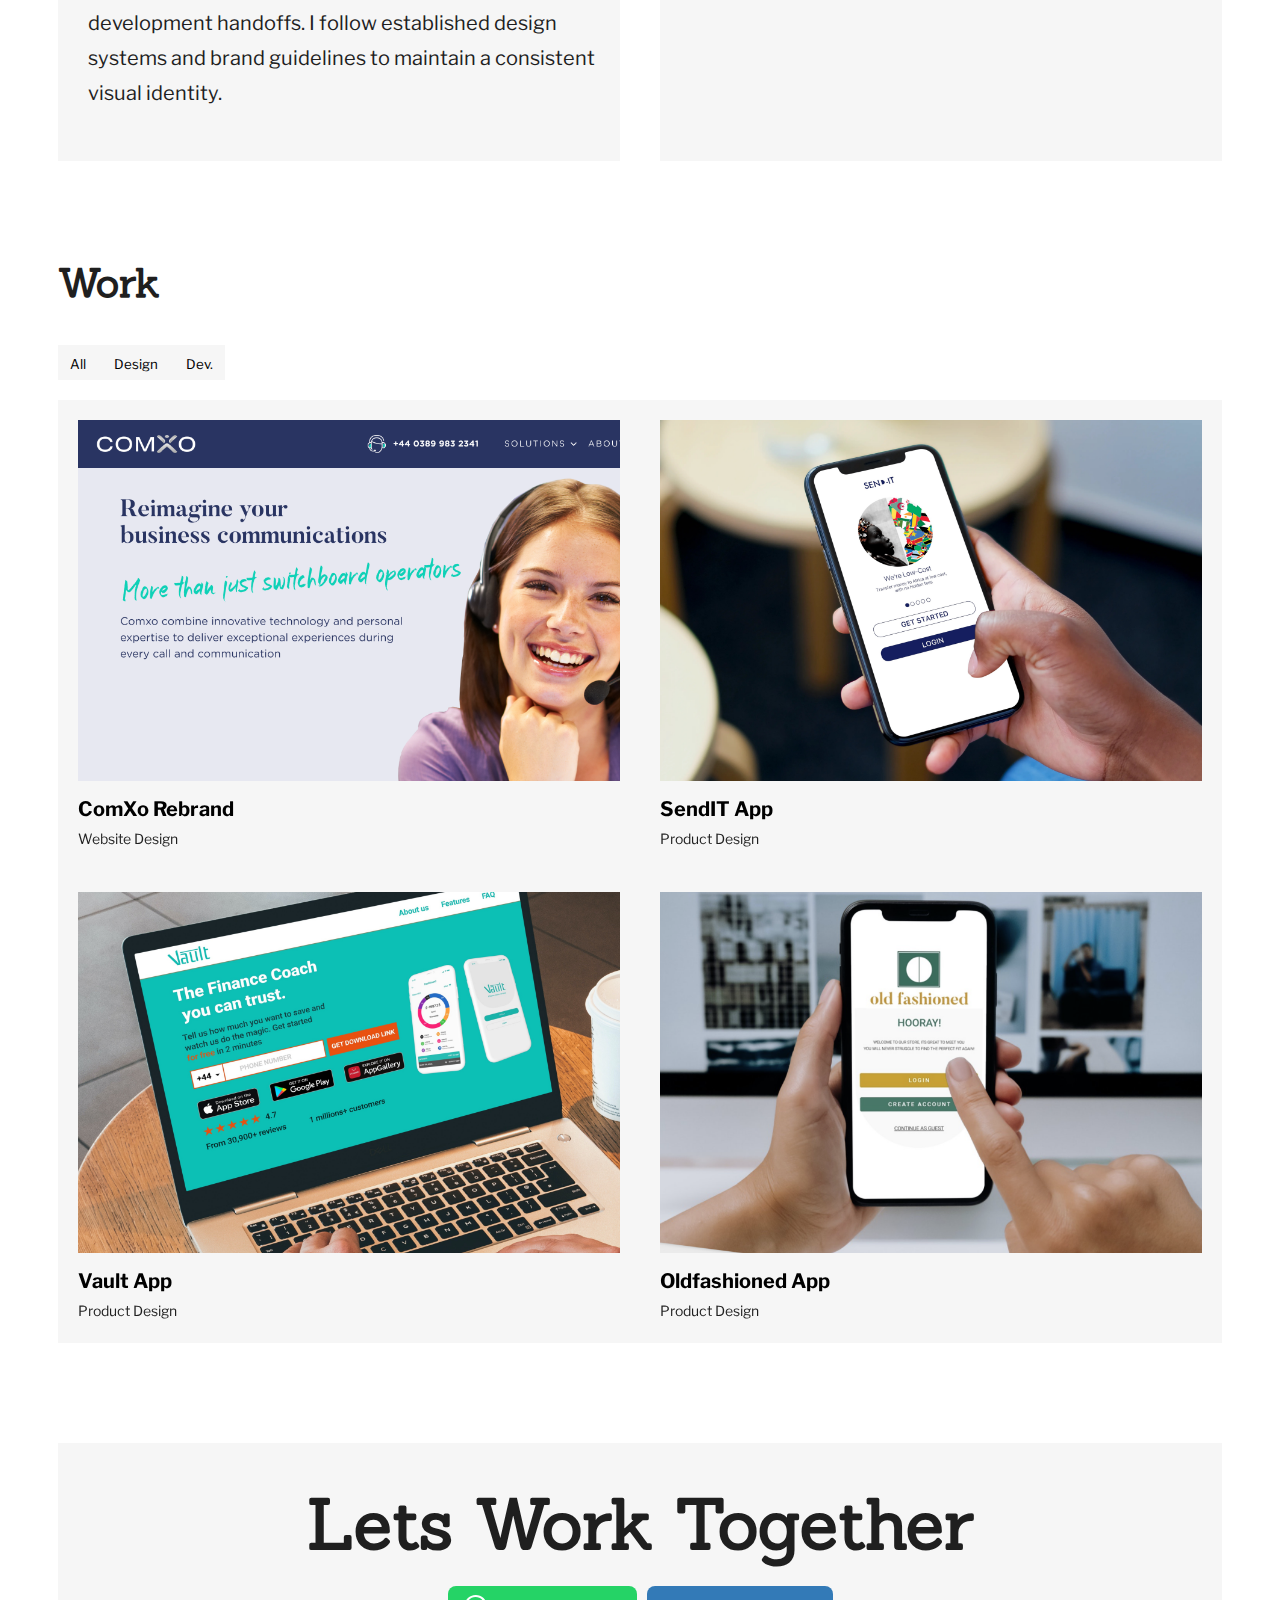
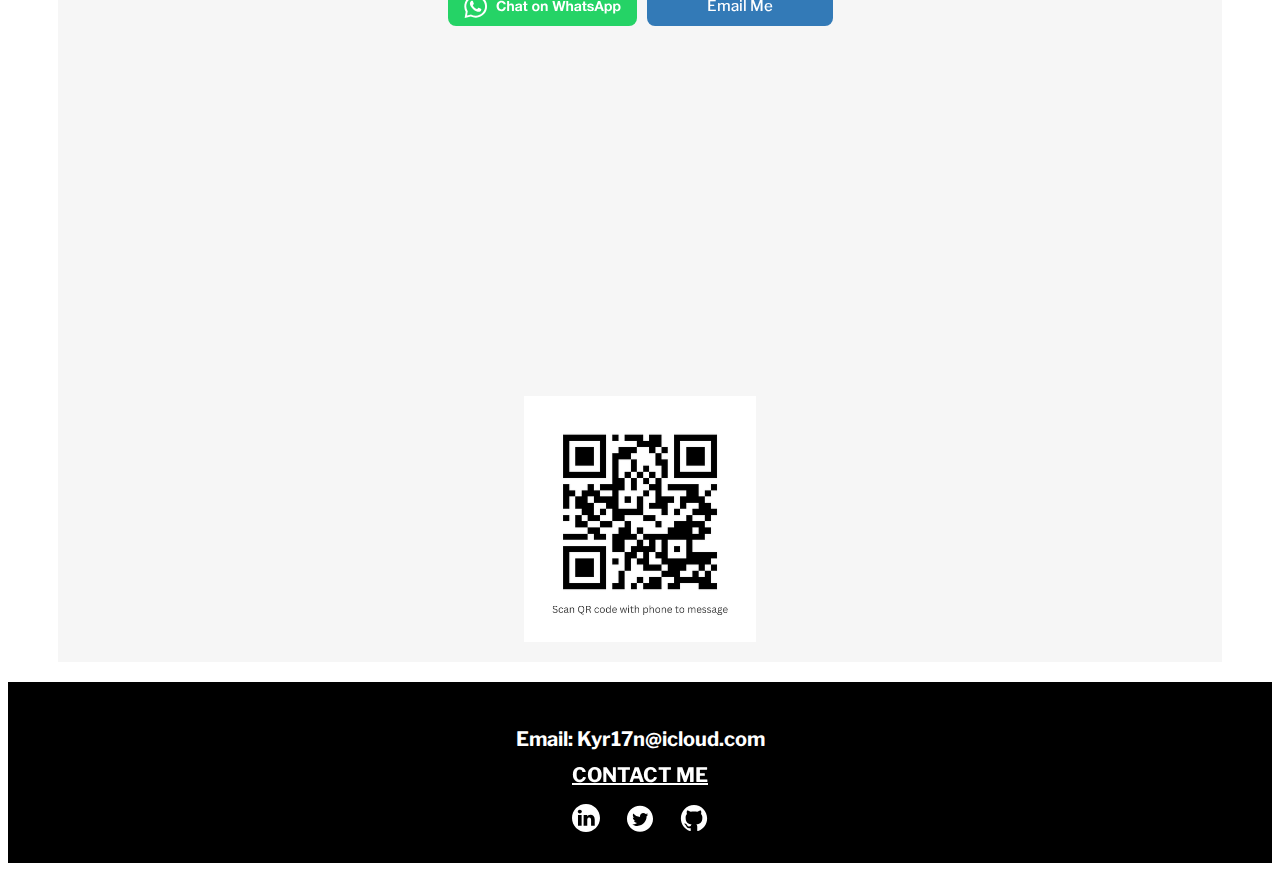
==== commit 25a6df32: "update" ====
--- a/index.html
+++ b/index.html
@@ -109,7 +109,7 @@
             </ul>
         </nav>
     </header>
-    <div class=" hero-container">
+    <!-- <div class=" hero-container">
         <video  autoplay loop muted playsinline>
             <source src="assets/video/video.mp4" type="video/mp4">
             <source src="assets/video/video.mp4" type="video/webm">
@@ -118,14 +118,14 @@
 
         <div class=" hero-content">
 
-            <!-- Add your hero content here -->
+          
             <h1 class="animate__animated animate__slideInRight">FROM VISION TO <br>REALITY</h1>
             <p class="animate__animated animate__slideInLeft">Designing | Developing | Delivering</p>
-            <!-- <a href="#toggle" class="portfolio-button animate__animated animate__backInUp"  onclick="scrollToToggle()">about me </a> -->
-        </div>
-    </div>
-
-    <div class=" hero-container1">
+            <a href="#toggle" class="portfolio-button animate__animated animate__backInUp"  onclick="scrollToToggle()">about me </a> 
+        </div>
+    </div> -->
+
+    <!-- <div class=" hero-container1">
         <video autoplay loop muted playsinline>
             <source src="assets/video/video 2.mp4" type="video/mp4">
             <source src="assets/video/video 2.mp4" type="video/webm">
@@ -133,12 +133,12 @@
         </video>
         <div class=" hero-content1 ">
 
-            <!-- Add your hero content here -->
+            Add your hero content here
             <h1 class="animate__animated animate__slideInRight">FROM VISION TO <br>REALITY</h1>
             <p class="animate__animated animate__slideInLeft">Designing | Developing | Delivering</p>
-            <!-- <a href="#toggle" class="portfolio-button animate__animated animate__backInUp"  onclick="scrollToToggle()">about me </a> -->
-        </div>
-    </div>
+            <a href="#toggle" class="portfolio-button animate__animated animate__backInUp"  onclick="scrollToToggle()">about me </a>
+        </div>
+    </div> -->
 
     <div id="toggle" class="toggle-container__column">
         <!-- <div id="popup" class="popup-message">Design. Develop. Innovate.</div> -->
--- a/assets/css/style.css
+++ b/assets/css/style.css
@@ -213,7 +213,7 @@
         z-index: 999;
         /* Adjust the z-index as per your requirement */
         /* Other styles for the sticky element */
-        color: #293462;
+
     }
 
     .popup-message {
@@ -1063,6 +1063,9 @@
         padding: 20px 20px 20px 20px;
         flex-basis: 120px;
     }
+    .comxo{
+        background-color: white;
+    }
 
 }
 
@@ -1338,7 +1341,6 @@
     .project-title {
         position: sticky;
         top: 82px;
-        color: #293462;
         /* Adjust the value to be equal to the height of your page header */
         background-color: #fff;
         /* Adjust the background color if needed */
@@ -1545,7 +1547,7 @@
     .toggle-container__column {
 
         background-color: rgba(111, 109, 109, 0.382);
-        padding: 50px 150px 50px 150px;
+        padding: 150px 150px 50px 150px;
         margin-top: 0px;
 
     }
@@ -1583,7 +1585,7 @@
 
     .toggle-container__column--h2 {
         padding-top: 0px;
-        margin-top: 0px;
+        margin-top: 50px;
     }
 
     .toggle-container__row--item:nth-child(2) {
@@ -2099,5 +2101,7 @@
         color: #293462;
        
     }
-
+    .comxo{
+        background-color: white;
+    }
 }--- a/assets/css/dark-theme.css
+++ b/assets/css/dark-theme.css
@@ -311,7 +311,18 @@
             border: none;
         }
 
-
+        .page-header {
+            background-color: #1f1f1f;
+            display: flex;
+            width: 100%;
+            padding: 20px 50px 20px 50px;
+            position: fixed;
+            top: 0;
+            z-index: 999;
+            align-items: center;
+            border-bottom: 1px solid #aa2419;;
+    
+        }
 
         .page-header a {
             text-decoration: none;
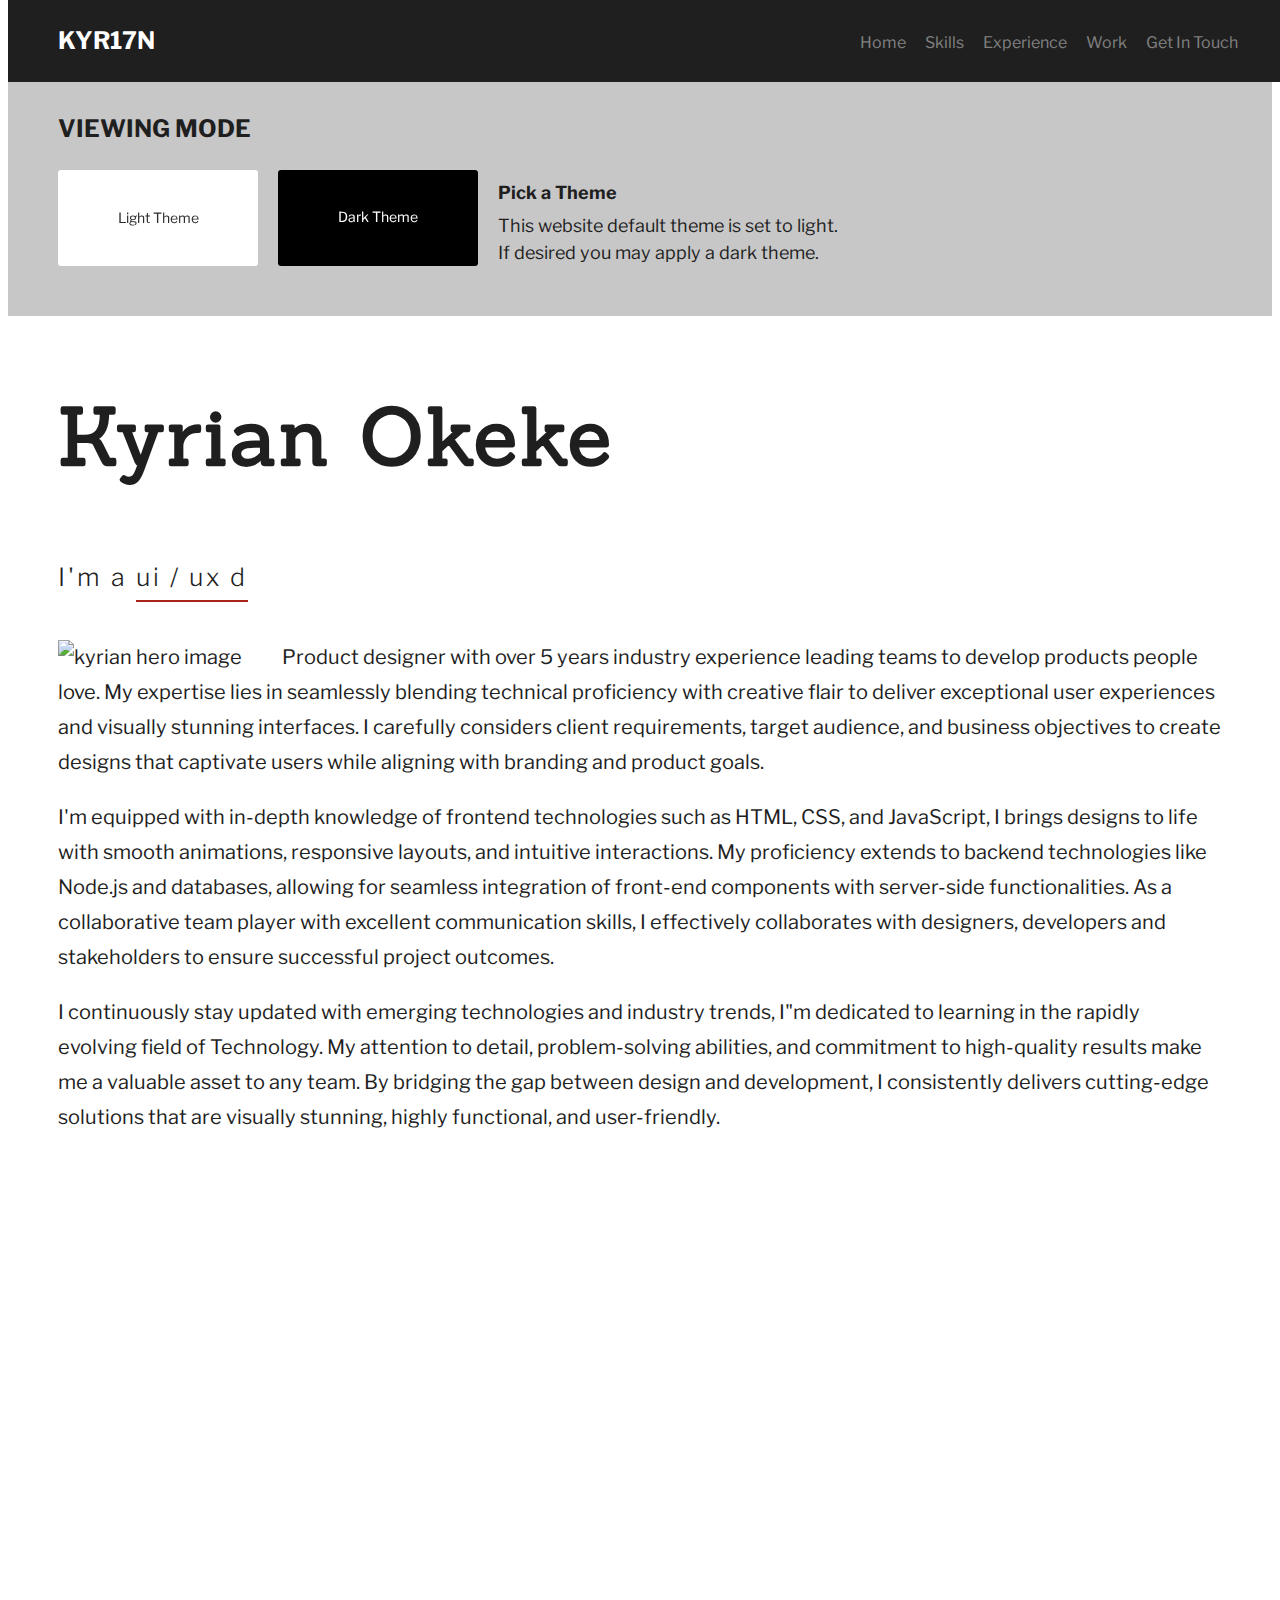
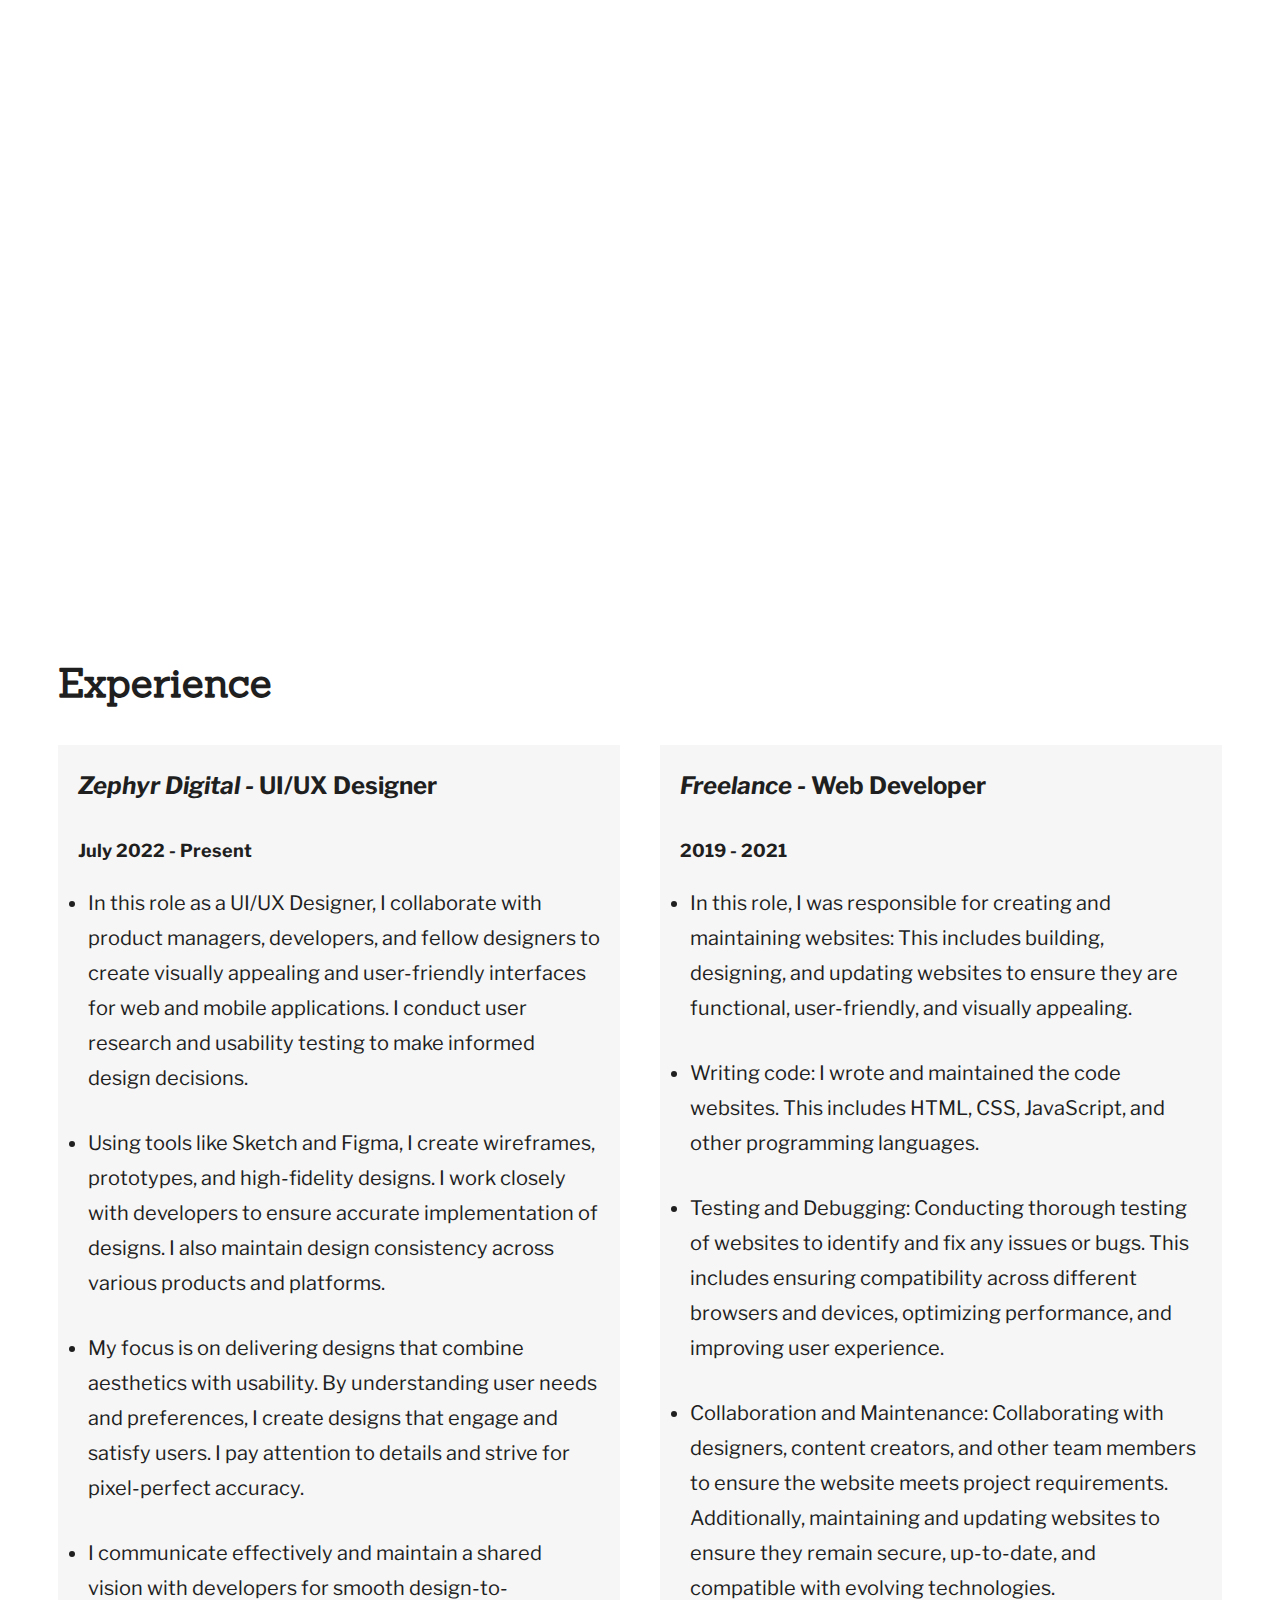
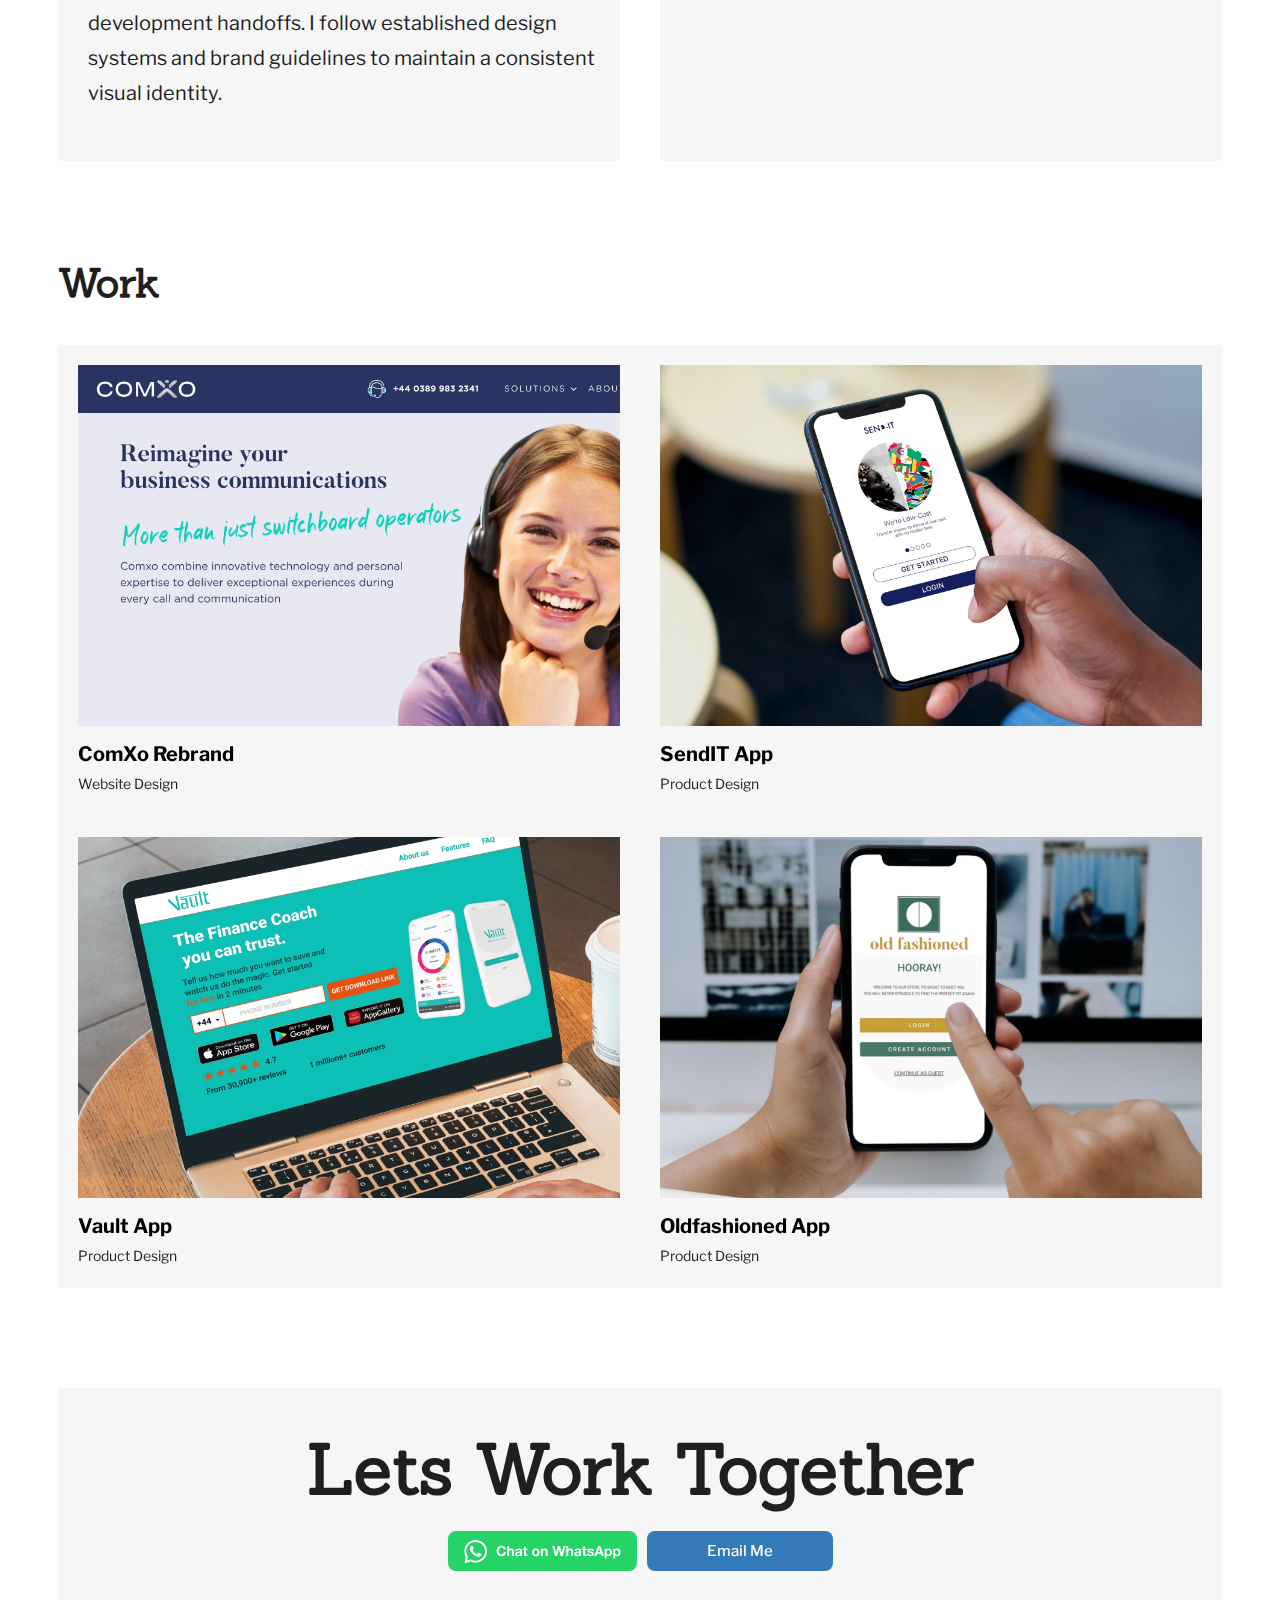
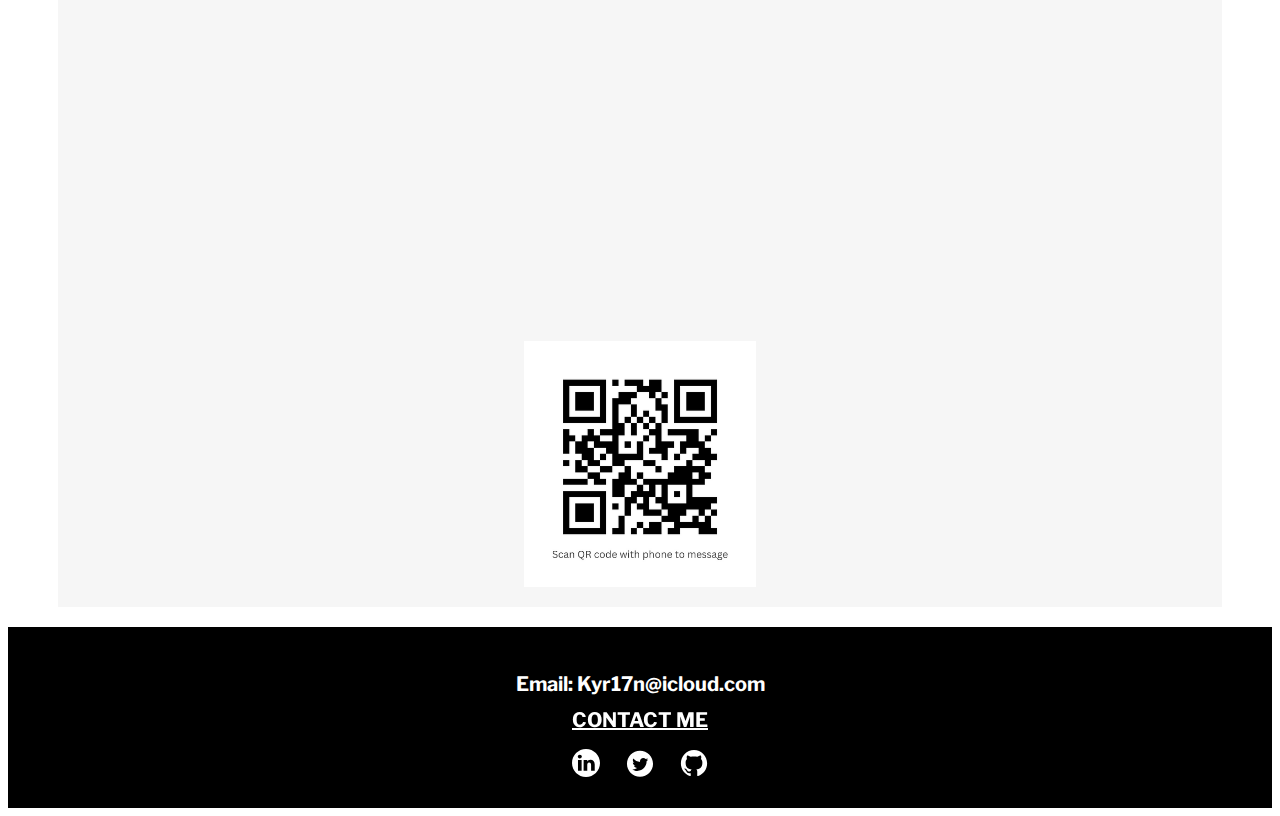
==== commit 0865b15f: "work section" ====
--- a/index.html
+++ b/index.html
@@ -486,11 +486,11 @@
 
         <section id="work">
             <h1>Work</h1>
-            <div id="filter-buttons">
+            <!--  <div id="filter-buttons">
                 <button class="filter-button active" data-category="all">All</button>
                 <button class="filter-button active" data-category="ui-design">Design</button>
                 <button class="filter-button active" data-category="development">Dev.</button>
-            </div>
+            </div> -->
             <div class="project">
                 <ul class="project-list">
                     <li class="item" data-category="ui-design">
